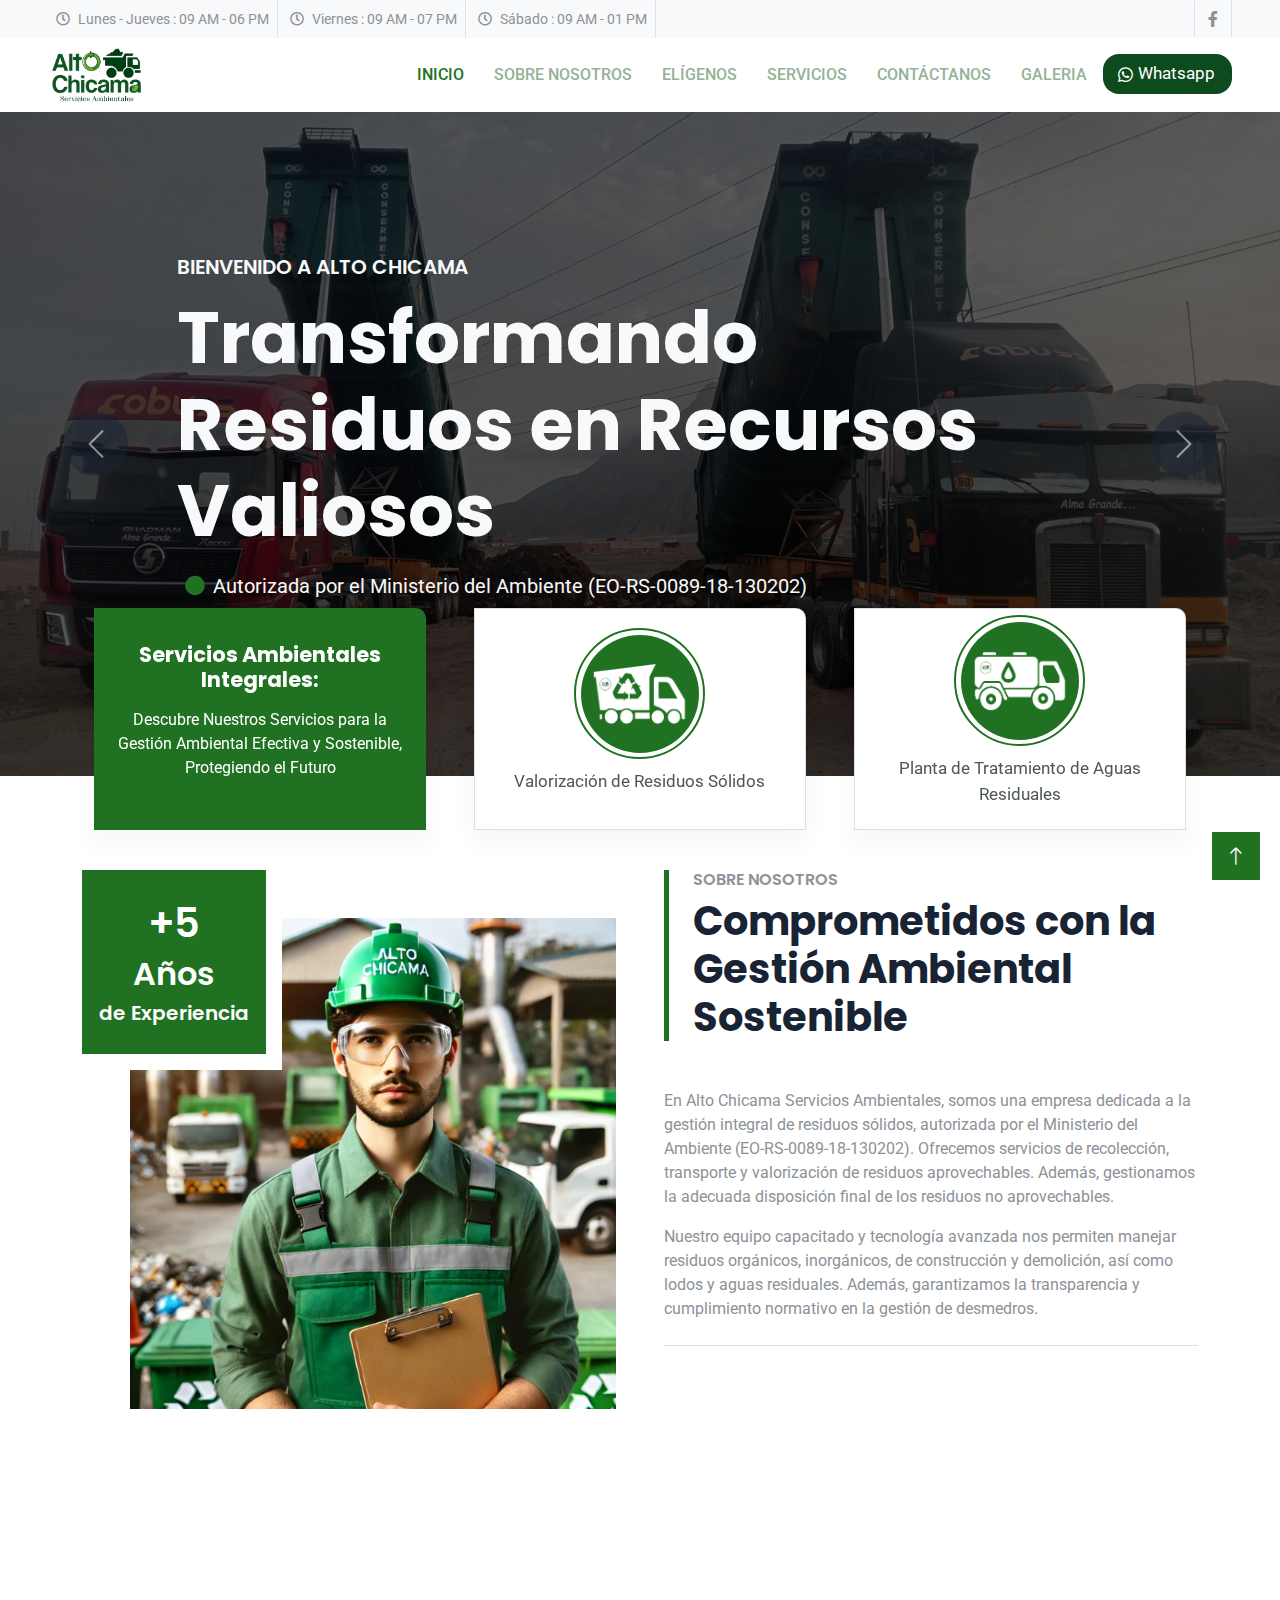
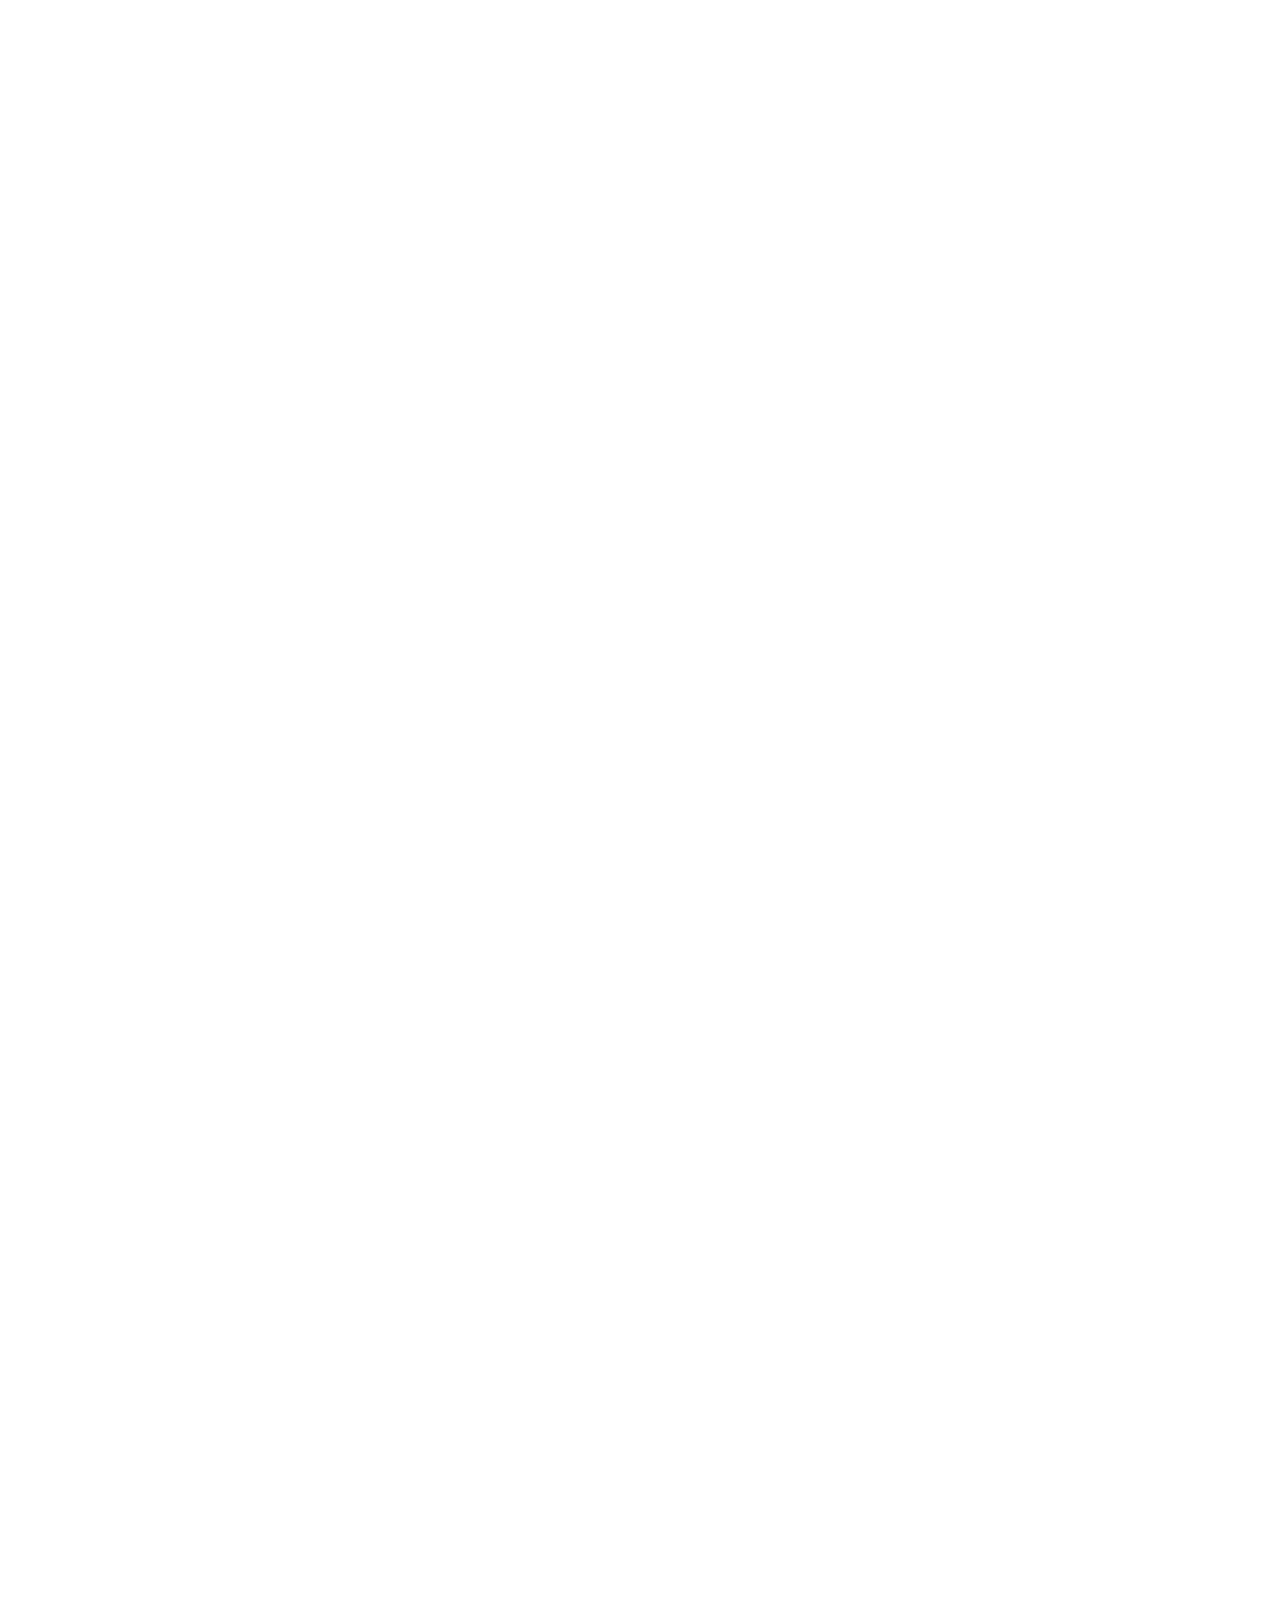
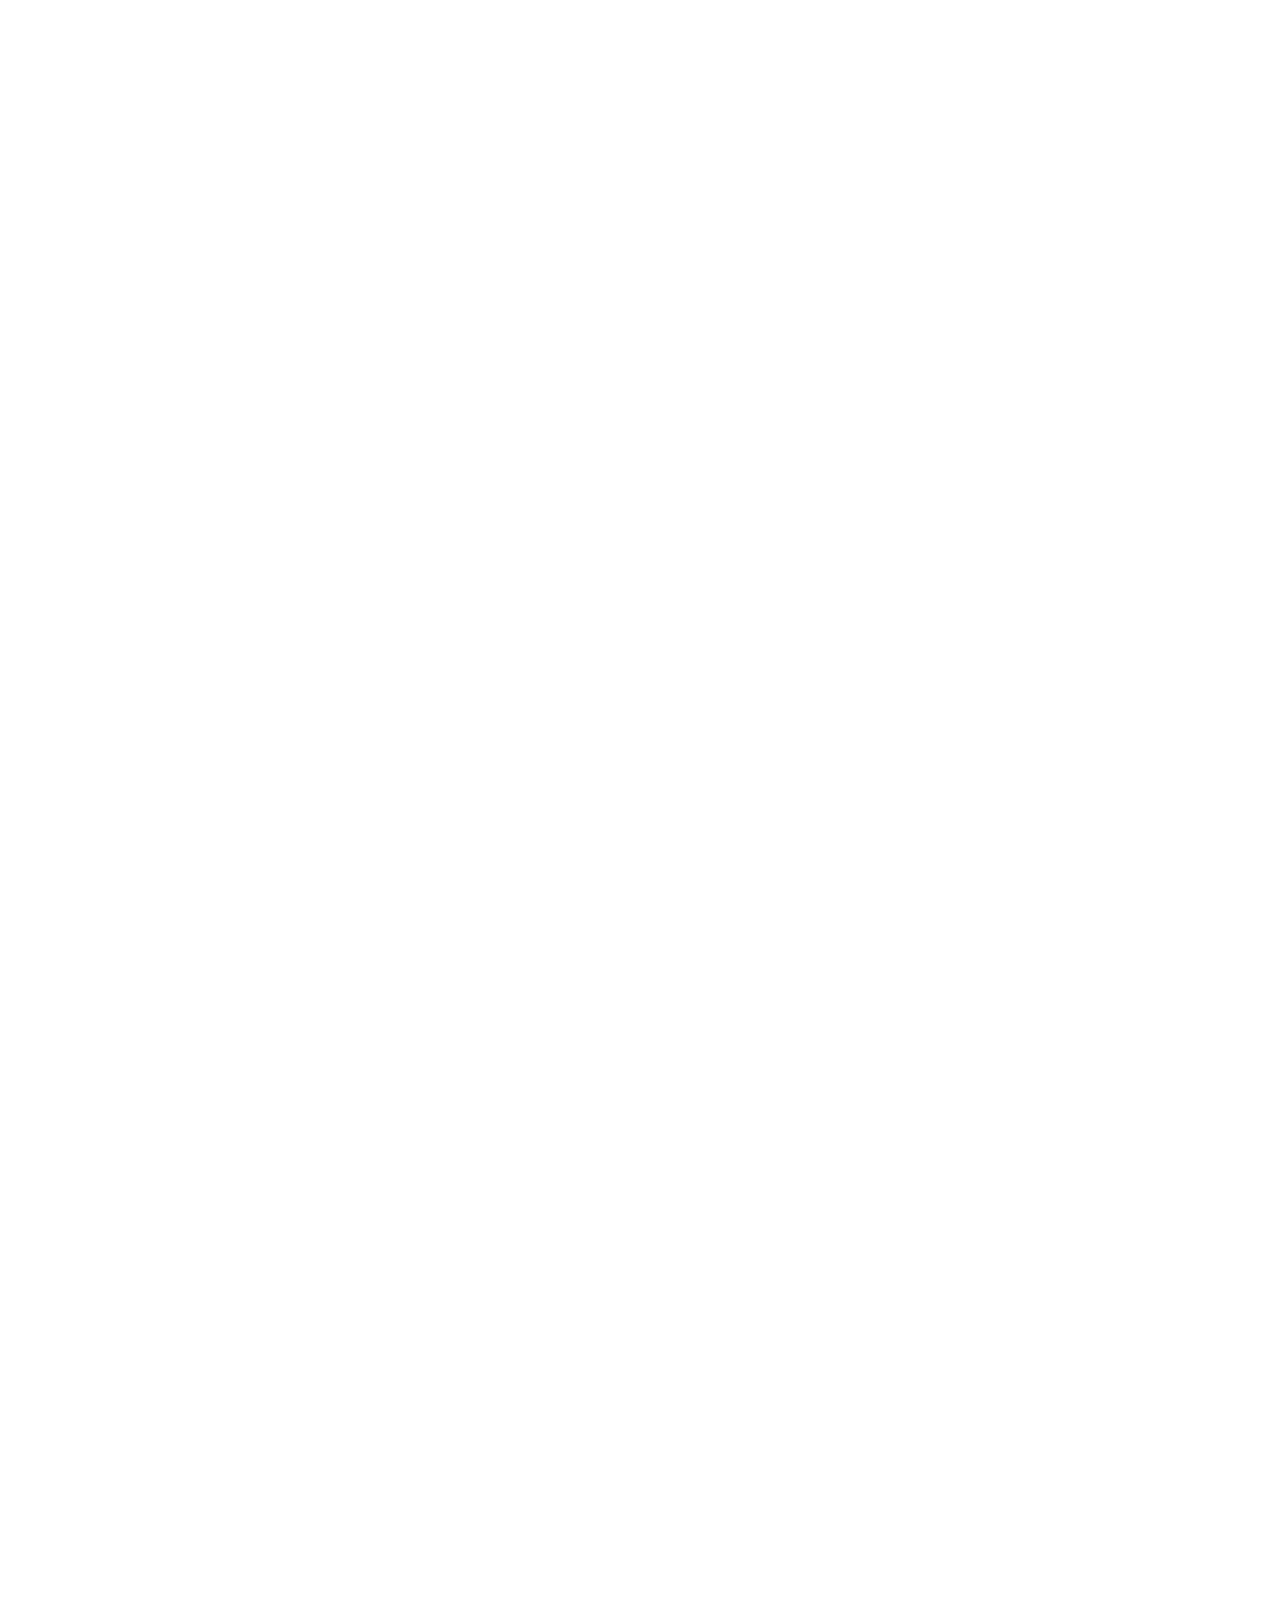
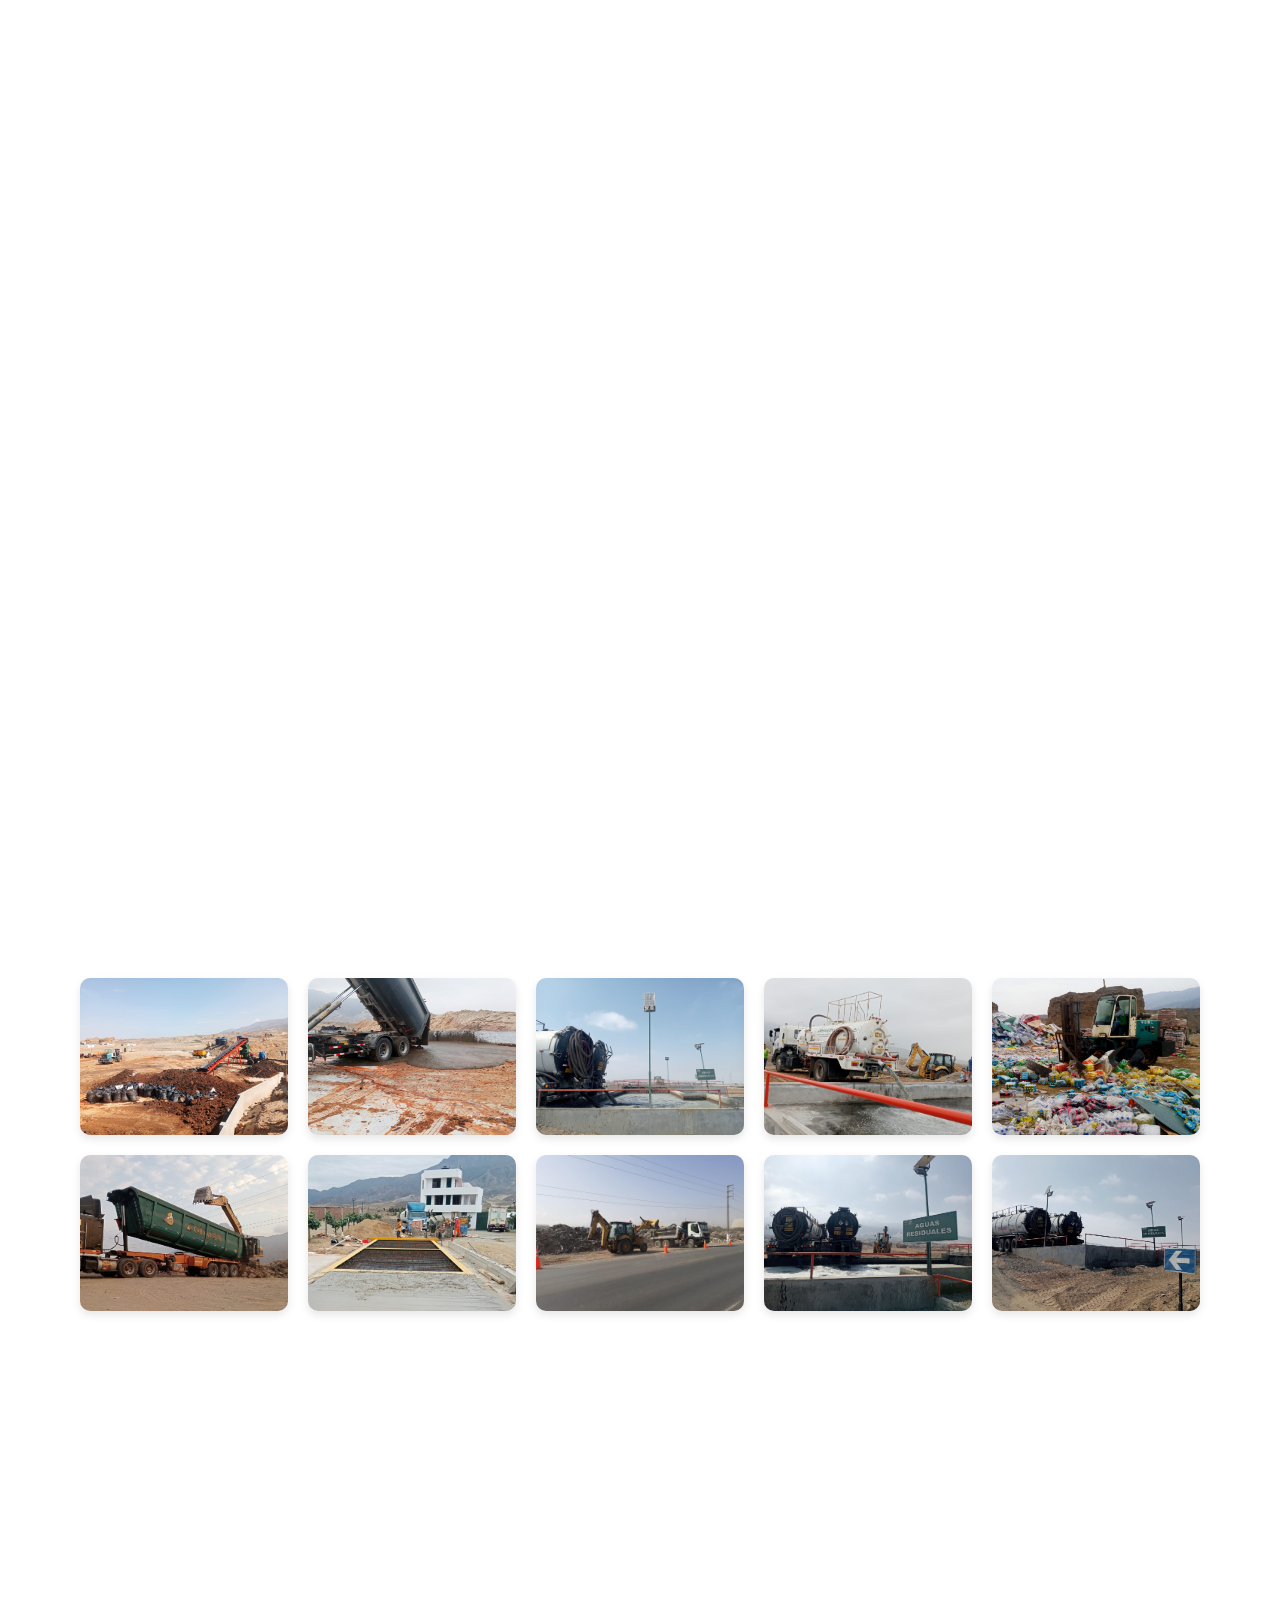
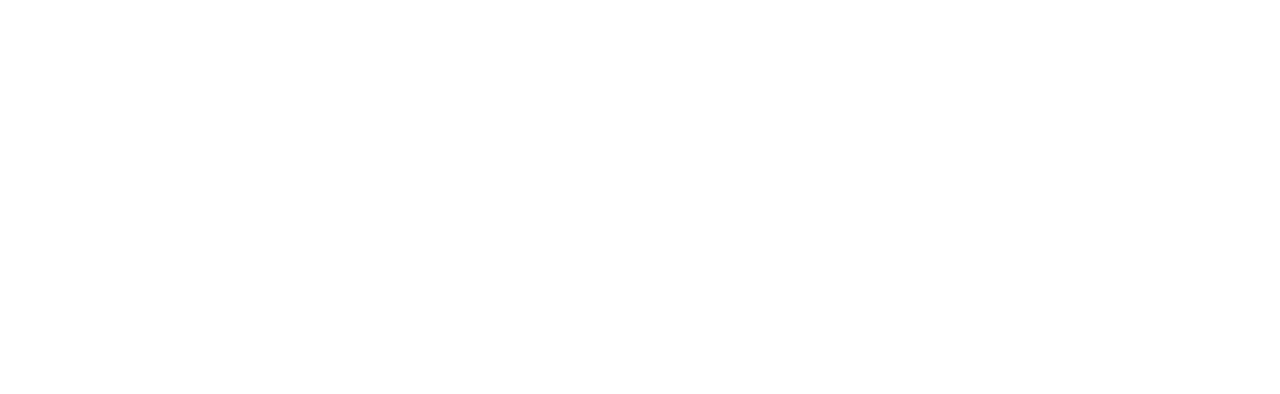
==== index.html @ a9ff7093 "separar1" ====
<!DOCTYPE html>
<html lang="en">
<head>
  <meta charset="utf-8" />
  <title>Alto Chicama</title>
  <meta content="width=device-width, initial-scale=1.0" name="viewport" />
  <meta content="" name="keywords" />
  <meta content="" name="description" />

  <!-- Favicon -->
  <link href="img/AltoChicama.png" rel="icon" />

  <!-- Google Web Fonts -->
  <link rel="preconnect" href="https://fonts.googleapis.com" />
  <link rel="preconnect" href="https://fonts.gstatic.com" crossorigin />
  <link
    href="https://fonts.googleapis.com/css2?family=Roboto:wght@400;500&family=Poppins:wght@600;700&display=swap"
    rel="stylesheet"
  />

  <!-- Icon Font Stylesheet -->
  <link
    href="https://cdnjs.cloudflare.com/ajax/libs/font-awesome/5.10.0/css/all.min.css"
    rel="stylesheet"
  />
  <link
    href="https://cdn.jsdelivr.net/npm/bootstrap-icons@1.4.1/font/bootstrap-icons.css"
    rel="stylesheet"
  />

  <!-- Vendor CSS Files -->
  <link href="lib/aos/aos.css" rel="stylesheet">
  <link href="lib/swiper/swiper-bundle.min.css" rel="stylesheet">
  <link href="lib/bootstrap/css/bootstrap.min.css" rel="stylesheet">
  <link href="lib/bootstrap-icons/bootstrap-icons.css" rel="stylesheet">
  <link href="lib/glightbox/css/glightbox.min.css" rel="stylesheet">


  <!-- Libraries Stylesheet -->
  <link href="lib/animate/animate.min.css" rel="stylesheet" />
  <link href="lib/owlcarousel/assets/owl.carousel.min.css" rel="stylesheet" />

  <!-- Customized Bootstrap Stylesheet -->
  <link href="css/bootstrap.min.css" rel="stylesheet" />

  <!-- Template Stylesheet -->
  <link href="css/style.css" rel="stylesheet" />

  <!-- Custom Stylesheet -->
  <style>
    @media (max-width: 768px) {
      #contactanos {
        display: none;
      }
      #hola-mundo {
        display: block;
      }
    }
    #hola-mundo {
      display: none;
    }
  </style>
</head>

<body>
  <!-- Spinner Start -->
  <div
    id="spinner"
    class="show bg-white position-fixed translate-middle w-100 vh-100 top-50 start-50 d-flex align-items-center justify-content-center"
  >
    <div class="spinner-grow text-primary" role="status"></div>
  </div>
  <!-- Spinner End -->

  <!-- Topbar Start -->
  <div class="container-fluid bg-light p-0">
    <div class="row gx-0 d-none d-lg-flex">
      <div class="col-lg-8 px-5 text-start">
        <div class="h-100 d-inline-flex align-items-center border-end px-2">
          <small class="far fa-clock me-2"></small>
          <small>Lunes - Jueves : 09 AM - 06 PM</small>
        </div>
        <div class="h-100 d-inline-flex align-items-center border-end px-2">
          <small class="far fa-clock me-2"></small>
          <small>Viernes : 09 AM - 07 PM</small>
        </div>
        <div class="h-100 d-inline-flex align-items-center border-end px-2">
          <small class="far fa-clock me-2"></small>
          <small>Sábado : 09 AM - 01 PM</small>
        </div>
      </div>
      <div class="col-lg-4 px-5 text-end">
        <div class="h-100 d-inline-flex align-items-center">
          <a class="btn btn-square border-end border-start" href="https://www.facebook.com/AltoChicamaSAmbientales" target="_blank"><i class="fab fa-facebook-f"></i
          ></a>
        </div>
      </div>
    </div>
  </div>
  <script>
    // Function to update the active link
    function updateActiveLink() {
      const sections = document.querySelectorAll('section');
      const navLinks = document.querySelectorAll('.navbar .nav-link');
  
      let currentSection = '';
  
      sections.forEach((section) => {
        const sectionTop = section.offsetTop - 60; // Adjust offset for fixed navbar
        if (window.scrollY >= sectionTop) {
          currentSection = section.getAttribute('id');
        }
      });
  
      navLinks.forEach((link) => {
        link.classList.remove('active');
        if (link.getAttribute('href') === `#${currentSection}`) {
          link.classList.add('active');
        }
      });
    }
  
    // Event listener for scroll
    window.addEventListener('scroll', updateActiveLink);
  
    // Initial call to set active link on page load
    updateActiveLink();
  </script>
  
  <!-- Topbar End -->

  <!-- Navbar Start -->
  <nav
    class="navbar navbar-expand-lg bg-white navbar-light sticky-top px-4 px-lg-5 py-lg-0"
  >
    <a href="index.html" class="navbar-brand d-flex align-items-center">
      <h1 class="m-0">
        <img src="./img/AltoChicama.png" alt="">
      </h1>
    </a>
    <button
      type="button"
      class="navbar-toggler"
      data-bs-toggle="collapse"
      data-bs-target="#navbarCollapse"
    >
      <span class="navbar-toggler-icon"></span>
    </button>
    <div class="collapse navbar-collapse" id="navbarCollapse">
      <div class="navbar-nav ms-auto py-3 py-lg-0">
        <a href="#" class="nav-item nav-link active">Inicio</a>
        <a href="#sobre-nosotros" class="nav-item nav-link">Sobre Nosotros</a>
        <a href="#eligenos" class="nav-item nav-link">Elígenos</a>
        <a href="#servicios" class="nav-item nav-link">Servicios</a>
        <a href="#contactanos" class="nav-item nav-link">Contáctanos</a>
        <a href="#galeria" class="nav-item nav-link">Galeria</a>
        
        <!-- Botón para computadoras -->
<button style="margin-left: 1rem;" class="custom-button desktop-only" onclick="window.open('https://wa.link/pmqaqg', '_blank');">
  <div class="svg-wrapper-1">
    <div class="svg-wrapper">
      <i class="fab fa-whatsapp"></i>
    </div>
  </div>
  <span>Whatsapp</span>
</button>

<!-- Enlace para dispositivos móviles -->
<a href="https://wa.link/pmqaqg" target="_blank" class="nav-item nav-link mobile-only">Whatsapp</a>
      </div>
    </div>
  </nav>
  <!-- Navbar End -->

  <!-- Carousel Start -->
<div class="container-fluid p-0 mb-5 wow fadeIn" data-wow-delay="0.1s">
  <div id="header-carousel" class="carousel slide" data-bs-ride="carousel">
    <div class="carousel-inner">
      <div class="carousel-item active">
        <img class="w-100" src="img/camimones.jpg" alt="Image" />
        <div class="carousel-caption">
          <div class="container">
            <div class="row justify-content-center">
              <div class="col-12 col-lg-10">
                <h5 class="text-light text-uppercase mb-3 animated slideInDown">
                  Bienvenido a Alto Chicama
                </h5>
                <h1 class="display-2 text-light mb-3 animated slideInDown">
                  Transformando Residuos en Recursos Valiosos
                </h1>
                <ol class="breadcrumb mb-4 pb-2">
                  <li class="breadcrumb-item fs-5 text-light"></li>
                  <li class="breadcrumb-item fs-5 text-light">
                    Autorizada por el Ministerio del Ambiente (EO-RS-0089-18-130202)
                  </li>
                </ol>
              </div>
            </div>
          </div>
        </div>
      </div>
      <div class="carousel-item">
        <img class="w-100" src="img/Gallery/galeria10.png" alt="Image" />
        <div class="carousel-caption">
          <div class="container">
            <div class="row justify-content-center">
              <div class="col-12 col-lg-10">
                <h5 class="text-light text-uppercase mb-3 animated slideInDown">
                  Bienvenido a Alto Chicama
                </h5>
                <h1 class="display-2 text-light mb-3 animated slideInDown">
                  Juntos por un Futuro Sostenible
                </h1>
                <ol class="breadcrumb mb-4 pb-2">
                  <li class="breadcrumb-item fs-5 text-light"></li>
                  <li class="breadcrumb-item fs-5 text-light">
                    Innovando en Procesos de Gestión de Residuos con Eficiencia y Seguridad
                  </li>
                </ol>
              </div>
            </div>
          </div>
        </div>
      </div>
    </div>
    <button class="carousel-control-prev" type="button" data-bs-target="#header-carousel" data-bs-slide="prev">
      <span class="carousel-control-prev-icon" aria-hidden="true"></span>
      <span class="visually-hidden">Previous</span>
    </button>
    <button class="carousel-control-next" type="button" data-bs-target="#header-carousel" data-bs-slide="next">
      <span class="carousel-control-next-icon" aria-hidden="true"></span>
      <span class="visually-hidden">Next</span>
    </button>
  </div>
</div>

  <!-- Carousel End -->

  <!-- Services Start -->
<!-- Services Start -->
<section class="ftco-services ftco-no-pb">
  <div class="container">
    <div class="row no-gutters justify-content-center">
      <!-- tarjeta de cartera -->
      <div class="col-md-2 col-lg-4 d-flex services align-self-stretch p-4 ftco-animate">
        <div id="environmental-services" class="card1" style="display: flex; flex-direction: column; align-items: center; justify-content: center; text-align: center;">
          <h1 class="display-6 mb-0" style="color: #fff; font-size: 21px;">
            Servicios Ambientales Integrales:
          </h1>
          <p style="color: #fff;margin-top: 16px;">Descubre Nuestros Servicios para la Gestión Ambiental Efectiva y Sostenible, Protegiendo el Futuro</p>
        </div>
        
      </div>
      <!-- Primer tarjeta de cartera -->
      <div class="col-md-5 col-lg-4 d-flex services align-self-stretch p-4 ftco-animate">
        <div class="card wallet">
          <div class="overlay"></div>
          <div class="circle">
            <img  src="img/tierra.png" style="z-index: 1; width: 76% !important; height: 50%;"/>
          </div>
          <p>Valorización de Residuos Sólidos</p>
        </div>
      </div>
      <!-- Segunda tarjeta de cartera -->
      <div class="col-md-5 col-lg-4 d-flex services align-self-stretch p-4 ftco-animate">
        <div class="card wallet">
          <div class="overlay"></div>
          <div class="circle">
            <img src="img/agua.png" style="z-index: 1; width: 76% !important; height: 50%;"/>
          </div>
          <p>Planta de Tratamiento de Aguas Residuales</p>
        </div>
      </div>
    </div>
  </div>
</section>








  <!-- About Start -->
  <section id="sobre-nosotros" class="container-xxl py-3">
    <div class="container">
      <div class="row g-5">
        <div class="col-lg-6 wow fadeInUp" data-wow-delay="0.1s">
          <div
            class="position-relative overflow-hidden ps-5 pt-5 h-100"
            style="min-height: 400px"
          >
            <img
              class="position-absolute w-100 h-100"
              src="img/bienvenida.png"
              alt=""
              style="object-fit: cover"
            />
            <div
              class="position-absolute top-0 start-0 bg-white pe-3 pb-3"
              style="width: 200px; height: 200px"
            >
              <div
                class="d-flex flex-column justify-content-center text-center bg-primary h-100 p-3"
              >
                <h1 class="text-white">+5</h1>
                <h2 class="text-white">Años</h2>
                <h5 class="text-white mb-0">de Experiencia</h5>
              </div>
            </div>
          </div>
        </div>
        <div class="col-lg-6 wow fadeInUp" data-wow-delay="0.5s">
          <div class="h-100">
            <div class="border-start border-5 border-primary ps-4 mb-5">
              <h6 class="text-body text-uppercase mb-2">Sobre nosotros</h6>
              <h1 class="display-6 mb-0">
                Comprometidos con la Gestión Ambiental Sostenible
              </h1>
            </div>
            <p>
              En Alto Chicama Servicios Ambientales, somos una empresa dedicada a 
              la gestión integral de residuos sólidos, autorizada por el Ministerio del Ambiente 
              (EO-RS-0089-18-130202). Ofrecemos servicios de recolección, transporte y valorización de residuos aprovechables. Además, gestionamos la adecuada disposición final de los residuos no aprovechables.
            </p>
            <p class="mb-4">
              Nuestro equipo capacitado y tecnología avanzada nos permiten manejar residuos orgánicos, inorgánicos, 
              de construcción y demolición, así como lodos y aguas residuales. Además, garantizamos la transparencia 
              y cumplimiento normativo en la gestión de desmedros.
            </p>
            <div class="border-top mt-4 pt-4">
              <div class="row g-4">
                <div class="col-sm-4 d-flex wow fadeIn" data-wow-delay="0.1s">
                  <i
                    class="fa fa-check fa-2x text-primary flex-shrink-0 me-3"
                  ></i>
                  <h6 class="mb-0">Gestión Sostenible</h6>
                </div>
                <div class="col-sm-4 d-flex wow fadeIn" data-wow-delay="0.3s">
                  <i
                    class="fa fa-check fa-2x text-primary flex-shrink-0 me-3"
                  ></i>
                  <h6 class="mb-0">Innovación Continua</h6>
                </div>
                <div class="col-sm-4 d-flex wow fadeIn" data-wow-delay="0.5s">
                  <i
                    class="fa fa-check fa-2x text-primary flex-shrink-0 me-3"
                  ></i>
                  <h6 class="mb-0">Cumplimiento Normativo</h6>
                </div>
              </div>
            </div>
          </div>
        </div>
      </div>
    </div>
  </section>
  <!-- About End -->

  <!-- Facts Start -->
  <div class="container-fluid my-5 p-0">
    <div class="row g-0">
      <div class="col-xl-3 col-sm-6 wow fadeIn" data-wow-delay="0.1s">
        <div class="position-relative">
          <img class="img-fluid w-100" src="img/Recoleccion.png" alt="" />
          <div class="facts-overlay">
            <h1 class="display-1">01</h1>
            <h4 class="text-white mb-3">Recolección de Residuos
            </h4>
            <p class="text-white">
              Ofrecemos un servicio eficiente de recolección de residuos sólidos, garantizando la seguridad y puntualidad en cada recogida.
            </p>
            
          </div>
        </div>
      </div>
      <div class="col-xl-3 col-sm-6 wow fadeIn" data-wow-delay="0.3s">
        <div class="position-relative">
          <img class="img-fluid w-100" src="img/transporte.png" alt="" />
          <div class="facts-overlay">
            <h1 class="display-1">02</h1>
            <h4 class="text-white mb-3">Transporte <br>Seguro</h4>
            <p class="text-white">
              Realizamos el transporte de residuos desde el punto de recolección hasta las instalaciones de valorización, cumpliendo con normas de seguridad.
            </p>
          
          </div>
        </div>
      </div>
      <div class="col-xl-3 col-sm-6 wow fadeIn" data-wow-delay="0.5s">
        <div class="position-relative">
          <img class="img-fluid w-100" src="img/negociando.png" alt="" />
          <div class="facts-overlay">
            <h1 class="display-1">03</h1>
            <h4 class="text-white mb-3">Valorización de Residuos</h4>
            <p class="text-white">
              Transformamos los residuos en recursos útiles mediante procesos de reciclaje y reutilización, promoviendo la sostenibilidad.
            </p>
            
          </div>
        </div>
      </div>
      <div class="col-xl-3 col-sm-6 wow fadeIn" data-wow-delay="0.7s">
        <div class="position-relative">
          <img class="img-fluid w-100" src="img/ultima.png" alt="" />
          <div class="facts-overlay">
            <h1 class="display-1">04</h1>
            <h4 class="text-white mb-3">Disposición Final Responsable</h4>
            <p class="text-white">
              Gestionamos la disposición final de residuos no valorizables de manera segura y conforme a las regulaciones ambientales.
            </p>
            
          </div>
        </div>
      </div>
    </div>
  </div>
  <!-- Facts End -->

  <!-- Features Start -->
  <section id="eligenos" class="container-xxl py-5">
    <div class="container">
      <div class="row g-5">
        <div class="col-lg-6 wow fadeInUp" data-wow-delay="0.1s">
          <div class="border-start border-5 border-primary ps-4 mb-5">
            <h6 class="text-body text-uppercase mb-2">¡POR QUÉ ELEGIRNOS!
            </h6>
            <h1 class="display-6 mb-0">
              Nuestra Especialización y Características de la Empresa
            </h1>
          </div>
          <p class="mb-5">
            Brindamos soluciones integrales y sostenibles en la gestión de residuos sólidos, asegurando eficiencia y responsabilidad en cada paso del proceso.
          </p>
          <div class="row gy-5 gx-4">
            <div class="col-sm-6 wow fadeIn" data-wow-delay="0.1s">
              <div class="d-flex align-items-center mb-3">
                <i
                  class="fa fa-check fa-2x text-primary flex-shrink-0 me-3"
                ></i>
                <h6 class="mb-0">Gran cantidad de servicios proporcionados
                </h6>
              </div>
              <span
                >Ofrecemos una amplia gama de servicios en la gestión integral de residuos sólidos, desde la recolección hasta la disposición final.
                </span
              >
            </div>
            <div class="col-sm-6 wow fadeIn" data-wow-delay="0.2s">
              <div class="d-flex align-items-center mb-3">
                <i
                  class="fa fa-check fa-2x text-primary flex-shrink-0 me-3"
                ></i>
                <h6 class="mb-0">+5 años de experiencia profesional</h6>
              </div>
              <span
                >Contamos con más de 5 años de experiencia en la industria ambiental, garantizando soluciones efectivas y sostenibles.
                </span
              >
            </div>
            <div class="col-sm-6 wow fadeIn" data-wow-delay="0.3s">
              <div class="d-flex align-items-center mb-3">
                <i
                  class="fa fa-check fa-2x text-primary flex-shrink-0 me-3"
                ></i>
                <h6 class="mb-0">Gran cantidad de clientes satisfechos
                </h6>
              </div>
              <span
                >Tenemos una gran cantidad de clientes satisfechos que confían en nosotros para la gestión de sus residuos.
                </span
              >
            </div>
            <div class="col-sm-6 wow fadeIn" data-wow-delay="0.4s">
              <div class="d-flex align-items-center mb-3">
                <i
                  class="fa fa-check fa-2x text-primary flex-shrink-0 me-3"
                ></i>
                <h6 class="mb-0">Compromiso con la Sostenibilidad
                </h6>
              </div>
              <span
                >Implementamos prácticas ambientales responsables para minimizar el impacto ecológico y promover la economía circular.
                </span
              >
            </div>
          </div>
        </div>
        <div class="col-lg-6 wow fadeInUp" data-wow-delay="0.5s">
          <div
            class="position-relative overflow-hidden ps-5 pt-5 h-100"
            style="min-height: 400px"
          >
            <img
              class="position-absolute w-100 h-100"
              src="img/AltoChicama2.webp"
              alt=""
              style="object-fit: cover"
            />
            <div
              class="position-absolute top-0 start-0 bg-white pe-3 pb-3"
              style="width: 200px; height: 200px"
            >
              <div
                class="d-flex flex-column justify-content-center text-center bg-primary h-100 p-3"
              >
                <h1 class="text-white">+5</h1>
                <h2 class="text-white">Años</h2>
                <h5 class="text-white mb-0">de Experiencia</h5>
              </div>
            </div>
          </div>
        </div>
      </div>
    </div>
  </section>
  <!-- Features End -->

<!-- Service Start -->
<section id="servicios" class="container-xxl py-5">
  <div class="container">
    <div class="row g-5 align-items-end mb-5">
      <div class="col-lg-6 wow fadeInUp" data-wow-delay="0.1s">
        <div class="border-start border-5 border-primary ps-4">
          <h6 class="text-body text-uppercase mb-2">Nuestros Servicios</h6>
          <h3 class="display-8 mb-0">Planta de Valorización de Residuos Sólidos:</h3>
        </div>
      </div>
    </div>
    <div class="row g-4 justify-content-center">
      <div class="col-lg-4 col-md-6 wow fadeInUp" data-wow-delay="0.1s">
        <div class="service-item bg-light overflow-hidden h-100">
          <img class="img-fluid" src="img/Servicios/Servicio1.jpg" alt="" />
          <div class="service-text position-relative text-center h-100 p-4">
            <h5 class="mb-3">RESIDUOS<br>DE CONSTRUCCIÓN</h5>
            <p>
              Gestión integral de residuos sólidos de construcción y demolición, junto a los valores agregados de: Valorización, Transporte y Recolección profesional. Implementamos medidas sostenibles.
            </p>
          </div>
        </div>
      </div>
      <div class="col-lg-4 col-md-6 wow fadeInUp" data-wow-delay="0.3s">
        <div class="service-item bg-light overflow-hidden h-100">
          <img class="img-fluid" src="img/Servicios/Servicio2.jpg" alt="" />
          <div class="service-text position-relative text-center h-100 p-4">
            <h5 class="mb-3">SERVICIO<br>DE DESMEDRO</h5>
            <p>
              En este trabajo se abordan nociones fundamentales respecto de las mermas y desmedros y su tratamiento en presencia de Notario para garantizar completa transparencia.
            </p>
          </div>
        </div>
      </div>
      <div class="col-lg-4 col-md-6 wow fadeInUp" data-wow-delay="0.5s">
        <div class="service-item bg-light overflow-hidden h-100">
          <img class="img-fluid" src="img/Servicios/Servicio3.jpg" alt="" />
          <div class="service-text position-relative text-center h-100 p-4">
            <h5 class="mb-3">RESIDUOS ORGÁNICOS E INORGÁNICOS</h5>
            <p>
              Implementamos procesos para la correcta separación y tratamiento de cada tipo de residuo, asegurando un manejo adecuado y sostenible de los mismos, de manera profesional.
            </p>
          </div>
        </div>
      </div>
      <div class="col-lg-4 col-md-6 wow fadeInUp" data-wow-delay="0.1s">
        <div class="service-item bg-light overflow-hidden h-100">
          <img class="img-fluid" src="img/Servicios/Servicio7.jpg" alt="" />
          <div class="service-text position-relative text-center h-100 p-4">
            <h5 class="mb-3">Valoración de Residuos en Construcción y Demolición</h5>
            <p>
              Contamos con la 1° Infraestructura de Valorización de Residuos Sólidos Orgánicos, Inorgánicos No Peligrosos y Residuos Reaprovechables provenientes de la Construcción y Demolición autorizada por el Ministerio del Ambiente.            </p>
          </div>
        </div>
      </div>
      
      <div class="col-lg-4 col-md-6 wow fadeInUp" data-wow-delay="0.5s">
        <div class="service-item bg-light overflow-hidden h-100">
          <img class="img-fluid" src="img/Servicios/Servicio6.jpg" alt="" />
          <div class="service-text position-relative text-center h-100 p-4">
            <h5 class="mb-3">PLANTA DE VALORIZACIÓN DE RESIDUOS SÓLIDOS</h5>
            <p>
              Tenemos una planta de valorización de residuos sólidos autorizada por el MINAM, donde transformamos residuos en recursos valiosos, promoviendo activamente la economía circular.
            </p>
          </div>
        </div>
      </div>

      <div class="col-lg-4 col-md-6 wow fadeInUp" data-wow-delay="0.5s">
        <div class="service-item bg-light overflow-hidden h-100">
          <img class="img-fluid" src="img/Servicios/Servicio8.jpg" alt="" />
          <div class="service-text position-relative text-center h-100 p-4">
            <h5 class="mb-3">Gestión Integral de Aguas <br> Residuales y Lodos PTAR</h5>
            <p>
              Servicios especializados en la gestión integral de aguas residuales y lodos PTAR. Ofrecemos succión, evacuación y transporte, tratamiento anaeróbico y valorización, asegurando soluciones sostenibles y eficientes.
            </p>
          </div>
        </div>
      </div>
    </div>
  </div>
</section>
<!-- Service End -->

<!-- Service Start -->
<section id="servicios" class="container-xxl py-5">
  <div class="container">
    <div class="row g-5 align-items-end mb-5">
      <div class="col-lg-6 wow fadeInUp" data-wow-delay="0.1s">
        <div class="border-start border-5 border-primary ps-4">
          <h6 class="text-body text-uppercase mb-2">Nuestros Servicios</h6>
          <h3 class="display-8 mb-0">Planta de Tratamiento de Aguas Residuales:</h3>
        </div>
      </div>
    </div>
    <div class="row g-4 justify-content-center">
      <div class="col-lg-4 col-md-6 wow fadeInUp" data-wow-delay="0.1s">
        <div class="service-item bg-light overflow-hidden h-100">
          <img class="img-fluid" src="img/Servicios/Servicio4.jpg" alt="" />
          <div class="service-text position-relative text-center h-100 p-4">
            <h5 class="mb-3">TRATAMIENTO DE AGUAS RESIDUALES</h5>
            <p>
              Tratamiento de aguas residuales autorizados por la Geresa La Libertad. Utilizamos tecnologías avanzadas para asegurar el cumplimiento estricto de las normativas vigentes.
            </p>
          </div>
        </div>
      </div>
      <div class="col-lg-4 col-md-6 wow fadeInUp" data-wow-delay="0.5s">
        <div class="service-item bg-light overflow-hidden h-100">
          <img class="img-fluid" src="img/Servicios/Servicio9.jpg" alt="" />
          <div class="service-text position-relative text-center h-100 p-4">
            <h5 class="mb-3">Tratamiento de Aguas Residuales Domésticas</h5>
            <p>
              Ofrecemos servicios especializados en el tratamiento primario y secundario de aguas residuales domésticas no peligrosas. Utilizamos tecnologías avanzadas para garantizar el manejo eficiente y seguro de los residuos líquidos.
            </p>
          </div>
        </div>
      </div>
    </div>
  </div>
</section>
<!-- Service End -->

  <!-- Service End -->

  <!-- Appointment Start -->
  <section id="contactanos" class="container-fluid appointment mt-5 py-5 wow fadeIn" data-wow-delay="0.1s">
    <div class="container py-5">
      <div class="row g-5">
        <div class="col-lg-5 col-md-6 wow fadeIn" data-wow-delay="0.3s">
          <div class="border-start border-5 border-primay ps-4 mb-5">
            <h6 class="text-white text-uppercase mb-2">Contáctanos</h6>
            <h1 class="display-6 text-white mb-0">
              Una empresa involucrada en el cuidado del medio ambiente.
            </h1>
          </div>
          <p class="text-white mb-0">
            Para cualquier consulta o solicitud de servicio, por favor complete el formulario a continuación y nos
            pondremos en contacto con usted lo antes posible.
          </p>
        </div>
        <div class="col-lg-7 col-md-6 wow fadeIn" data-wow-delay="0.5s">
          <form method="POST">
            <div class="row g-3">
              <div class="col-sm-6">
                <div class="form-floating">
                  <input type="text" class="form-control bg-dark border-0" id="gname" name="Nombre"
                    placeholder="Gurdian Name" autocomplete="off" required />
                  <label for="gname">Nombre</label>
                </div>
              </div>
              <div class="col-sm-6">
                <div class="form-floating">
                  <input type="surname" class="form-control bg-dark border-0" id="surname" name="surname"
                    placeholder="Gurdian Surname" autocomplete="off" required />
                  <label for="gmail">Apellido</label>
                </div>
              </div>
              <div class="col-sm-6">
                <div class="form-floating">
                  <input type="number" class="form-control bg-dark border-0" id="cname" name="Teléfono"
                    placeholder="Child Name" maxlength="9" autocomplete="off" oninput="validateNumberInput(this)" />
                  <label for="cname">Teléfono</label>
                </div>
              </div>
              <div class="col-sm-6">
                <div class="form-floating">
                  <input type="text" class="form-control bg-dark border-0" id="asunto" name="Servicio" autocomplete="off"
                    placeholder="Child Age" />
                  <label for="cage">Asunto</label>
                </div>
              </div>
              <div class="col-12">
                <div class="form-floating">
                  <textarea class="form-control bg-dark border-0" placeholder="Leave a message here" id="message"
                    name="Mensaje" style="height: 100px" autocomplete="off"></textarea>
                  <label for="message">Mensaje</label>
                </div>
              </div>
              <div class="col-12">
                <button class="btn btn-primary w-100 py-3" type="button" onclick="enviarCorreo()">
                  Enviar
                </button>
              </div>
            </div>
            <!-- Campo oculto para evitar SPAM -->
            <input type="hidden" name="_captcha" value="false">
          </form>
        </div>
      </div>
    </div>
  
  </section>


  <section id="galeria" class="galeria">
    <div class="container-xxl py-5">
      <div class="container">
        <div class="row g-5 align-items-end">
          <div class="col-lg-6 wow fadeInUp" data-wow-delay="0.1s">
            <div class="border-start border-5 border-primary ps-4">
              <h3 class="display-8 mb-0">Galería</h3>
            </div>
          </div>
        </div>
      </div>
    </div>
    <div class="gallery-container">
      <div class="gallery-item">
        <img src="./img/Gallery/galeria1.png" alt="Imagen 1" onclick="openModal(this)">
      </div>
      <div class="gallery-item">
        <img src="./img/Gallery/galeria2.png" alt="Imagen 2" onclick="openModal(this)">
      </div>
      <div class="gallery-item">
        <img src="./img/Gallery/galeria3.jpg" alt="Imagen 3" onclick="openModal(this)">
      </div>
      <div class="gallery-item">
        <img src="./img/Gallery/galeria4.png" alt="Imagen 4" onclick="openModal(this)">
      </div>
      <div class="gallery-item">
        <img src="./img/Gallery/galeria5.png" alt="Imagen 5" onclick="openModal(this)">
      </div>
      <div class="gallery-item">
        <img src="./img/Gallery/galeria6.png" alt="Imagen 6" onclick="openModal(this)">
      </div>
      <div class="gallery-item">
        <img src="./img/Gallery/galeria7.png" alt="Imagen 7" onclick="openModal(this)">
      </div>
      <div class="gallery-item">
        <img src="./img/Gallery/galeria8.jpg" alt="Imagen 8" onclick="openModal(this)">
      </div>
      <div class="gallery-item">
        <img src="./img/Gallery/galeria9.jpg" alt="Imagen 9" onclick="openModal(this)">
      </div>
      <div class="gallery-item">
        <img src="./img/Gallery/galeria10.png" alt="Imagen 6" onclick="openModal(this)">
      </div>
    </div>

  <!-- El Modal -->
    <div id="myModal" class="modal" onclick="closeModal(event)">
        <span class="close" onclick="closeModal(event)">&times;</span>
        <div class="modal-content" id="imgModalContent">
            <img id="img01" alt="Modal Image">
        </div>
    </div>
  </section>

  <!-- Gallery Section -->


  <!-- Testimonial Start -->
  <div class="container-xxl py-5">
    <div class="container">
      <div class="row g-5 align-items-end">
        <div class="col-lg-6 wow fadeInUp" data-wow-delay="0.1s">
          <div class="border-start border-5 border-primary ps-4">
            <h3 class="display-8 mb-4">Nuestros Clientes</h3>
          </div>
        </div>
      </div>
    </div>
  </div>
  <!-- Testimonial End -->

  <!-- Clients Section -->
  <section id="clients" class="clients section light-background">

    <div class="container" data-aos="zoom-in">

      <div class="swiper init-swiper">
        <script type="application/json" class="swiper-config">
          {
            "loop": true,
            "speed": 600,
            "autoplay": {
              "delay": 1000
            },
            "slidesPerView": "auto",
            "pagination": {
              "el": ".swiper-pagination",
              "type": "bullets",
              "clickable": true
            },
            "breakpoints": {
              "320": {
                "slidesPerView": 2,
                "spaceBetween": 40
              },
              "480": {
                "slidesPerView": 3,
                "spaceBetween": 60
              },
              "640": {
                "slidesPerView": 4,
                "spaceBetween": 80
              },
              "992": {
                "slidesPerView": 5,
                "spaceBetween": 120
              },
              "1200": {
                "slidesPerView": 6,
                "spaceBetween": 120
              }
            }
          }
        </script>
        <div class="swiper-wrapper align-items-center">
          <div class="swiper-slide"><img src="img/clients/ancro.jpg" class="img-fluid" alt=""></div>
          <div class="swiper-slide"><img src="img/clients/gesvias.jpg" class="img-fluid" alt=""></div>
          <div class="swiper-slide"><img src="img/clients/megapack.jpg" class="img-fluid" alt=""></div>
          <div class="swiper-slide"><img src="img/clients/orko.jpg" class="img-fluid" alt=""></div>
          <div class="swiper-slide"><img src="img/clients/promas.jpg" class="img-fluid" alt=""></div>
          <div class="swiper-slide"><img src="img/clients/rosandina.jpg" class="img-fluid" alt=""></div>
          <div class="swiper-slide"><img src="img/clients/Transportes-Garrincha.jpg" class="img-fluid" alt=""></div>
          <div class="swiper-slide"><img src="img/clients/transresol.jpg" class="img-fluid" alt=""></div>
          <div class="swiper-slide"><img src="img/clients/transvida-logo1.jpg" class="img-fluid" alt=""></div>
          <div class="swiper-slide"><img src="img/clients/visal.jpg" class="img-fluid" alt=""></div>
          <div class="swiper-slide"><img src="img/clients/vitapro.jpg" class="img-fluid" alt=""></div>
        </div>
      </div>

    </div>

  </section><!-- /Clients Section -->

  <!-- Footer Start -->
  <div
    class="container-fluid bg-dark footer mt-5 pt-5 wow fadeIn"
    data-wow-delay="0.1s"
  >
    <div class="container py-5">
      <div class="row g-3"style="display: flex;justify-content: center;">
        <div class="col-lg-5 col-md-6">
          <div class="mb-4">
            <img src="./img/AltoChicama.png" alt="">
          </div>
          <p>
            Alto Chicama convierte residuos en recursos valiosos. Con innovación y sostenibilidad, protegemos el medio ambiente.
          </p>
          <div class="d-flex pt-2" style="justify-content: center;">
            <a
            href="https://www.facebook.com/AltoChicamaSAmbientales"
            class="text-white bg-primary border-0 btn btn-gradient btn-primary shadow-lg font-medium rounded-lg text-sm px-4 py-2 text-center mr-2 mb-2"
            role="button"
            >
            Facebook
            </a>
          </div>
        </div>
        <div class="col-lg-4 col-md-7">
          <h4 class="text-light mb-4">Dirección</h4>
          <p>
            <i class="fa fa-map-marker-alt me-3"></i>Panamericana Norte Km. 594 Sector Soledad, distrito de Chicama, provincia de Ascope, departamento de La Libertad.
          </p>
          <p><i class="fa fa-phone-alt me-3"></i>941 498 931 / 913 036 413</p>
          <p style="font-size: 0.8rem;"><i class="fa fa-envelope me-3"></i>comercial@serviciosambientalesaltochicama.com</p>
        </div>
        <div class="col-lg-3 col-md-6">
          <h4 class="text-light mb-4">Accesos Directos</h4>
          <a class="btn btn-link" href="#sobre-nosotros">Sobre Nosotros</a>
          <a class="btn btn-link" href="#contactanos">Contáctanos</a>
          <a class="btn btn-link" href="#servicios">Nuestros Servicios</a>
        </div>
        
      </div>
    </div>
    <div class="container-fluid copyright">
      <div class="container">
        <div class="row">
          <div class="col-md-8 text-center mb-3 mb-md-0" style="margin: 0 auto;">
            <a> Alto Chicama Servicios </a>&copy; Todos los derechos reservados. Diseñado por <a href="https://devscribelo.com" target="_blank">Devscribelo </a>
          </div>          
        </div>
      </div>
    </div>
  </div>
  <!-- Footer End -->

  <!-- Back to Top -->
  <a href="#" class="btn btn-lg btn-primary btn-lg-square back-to-top"><i class="bi bi-arrow-up"></i></a>

  <!-- WhatsApp Button -->
  <a href="https://wa.link/pmqaqg" target="_blank" class="btn btn-lg mobile-only btn-success btn-lg-square whatsapp-btn">
    <i class="fab fa-whatsapp"></i>
  </a>


  <!-- JavaScript Libraries -->
  <script src="https://code.jquery.com/jquery-3.4.1.min.js"></script>
  <script src="https://cdn.jsdelivr.net/npm/bootstrap@5.0.0/dist/js/bootstrap.bundle.min.js"></script>
  <script src="lib/swiper/swiper-bundle.min.js"></script>
  <script src="lib/aos/aos.js"></script>
  <script src="lib/swiper/swiper-bundle.min.js"></script>
  <script src="lib/bootstrap/js/bootstrap.bundle.min.js"></script>
  <script src="lib/wow/wow.min.js"></script>
  <script src="lib/easing/easing.min.js"></script>
  <script src="lib/waypoints/waypoints.min.js"></script>
  <script src="lib/owlcarousel/owl.carousel.min.js"></script>
  <script src="lib/glightbox/js/glightbox.min.js"></script>

  <!-- Template Javascript -->
  <script src="js/main.js"></script>
</body>
</html>
---- css/style.css ----
/********** Template CSS **********/
:root {
    --primary: #207222;
    --secondary: #95B296;
    --light: #F8F9FA;
    --dark: #182333;
}

.back-to-top {
    position: fixed;
    bottom: 20px;
    right: 20px;
    z-index: 1000;
  }
  
  /* Botón WhatsApp */
  .whatsapp-btn {
    position: fixed;
    bottom: 20px;
    left: 20px;
    z-index: 1000;
    background-color:var(--primary);
    border-radius:50px;
    text-align:center;
    font-size:30px;
    border: 2px solid black;
  border-radius: 50%;
  }

  
.btn-gradient {
    background: linear-gradient(to right, #3b82f6, #2563eb, #1d4ed8);
  }
  .btn-gradient:hover {
    background: linear-gradient(to right, #2563eb, #1d4ed8, #1e40af);
  }
  .shadow-lg {
    box-shadow: 0 10px 15px -3px rgba(59, 130, 246, 0.5), 0 4px 6px -2px rgba(59, 130, 246, 0.3);
  }



/*** Spinner ***/
#spinner {
    opacity: 0;
    visibility: hidden;
    transition: opacity .5s ease-out, visibility 0s linear .5s;
    z-index: 99999;
}

#spinner.show {
    transition: opacity .5s ease-out, visibility 0s linear 0s;
    visibility: visible;
    opacity: 1;
}


/*** Button ***/
.btn {
    font-weight: 500;
    transition: .5s;
}
.btn.btn-primary{
    background-color: var(--primary);
    border-color: var(--primary);
}
.btn.btn-primary,
.btn.btn-outline-primary:hover {
    color: #FFFFFF;
}

.btn-square {
    width: 38px;
    height: 38px;
}

.btn-sm-square {
    width: 32px;
    height: 32px;
}

.btn-lg-square {
    width: 48px;
    height: 48px;
}

.btn-square,
.btn-sm-square,
.btn-lg-square {
    padding: 0;
    display: flex;
    align-items: center;
    justify-content: center;
    font-weight: normal;
}

a.btn.btn-primary.py-3.px-5 {
    color: #fff;
    outline: none;
}
.mb-4 img{
    width: 5rem;
}
  
a.btn.btn-primary.py-3.px-5:focus {
    outline: none;
    box-shadow: none;}



    .custom-button {
        font-family: inherit;
        height: 2.5rem;
        font-size: 17px;
        background: #0D4B1F;
        color: white;
        padding: 0.5em 1em;
        margin-top: 1rem;
        padding-left: 0.9em;
        display: flex;
        align-items: center;
        border: none;
        border-radius: 16px;
        overflow: hidden;
        transition: all 0.2s;
        cursor: pointer;
      }
  
      .custom-button span {
        display: block;
        margin-left: 0.3em;
        transition: all 0.3s ease-in-out;
      }
  
      .custom-button i {
        display: block;
        transform-origin: center center;
        transition: transform 0.3s ease-in-out;
      }
  
      .custom-button:hover .svg-wrapper {
        animation: fly-1 0.6s ease-in-out infinite alternate;
      }
  
      .custom-button:hover i {
        transform: translateX(2.7rem) scale(1.1);
      }
  
      .custom-button:hover span {
        transform: translateX(7em);
      }
  
      .custom-button:active {
        transform: scale(0.95);
      }
  
      @keyframes fly-1 {
        from {
          transform: translateY(0.1em);
        }
        to {
          transform: translateY(-0.1em);
        }
      }

/*** Navbar ***/
.navbar.sticky-top {
    top: -100px;
    transition: .5s;
}

.navbar .navbar-nav .nav-link {
    margin-left: 30px;
    padding: 25px 0;
    color: var(--secondary);
    font-weight: 500;
    text-transform: uppercase;
    outline: none;
}

.navbar-brand img {
    width: 6rem;
}

.navbar .navbar-nav .nav-link:hover,
.navbar .navbar-nav .nav-link.active {
    color: var(--primary);
}

.navbar .dropdown-toggle::after {
    border: none;
    content: "\f107";
    font-family: "Font Awesome 5 Free";
    font-weight: 900;
    vertical-align: middle;
    margin-left: 8px;
}


@media (max-width: 991.98px) {
    .navbar .navbar-nav .nav-link  {
        margin-left: 0;
        padding: 10px 0;
    }

    .navbar .navbar-nav {
        margin-top: 25px;
        border-top: 1px solid #EEEEEE;
    }
}

@media (min-width: 992px) {
    .navbar .nav-item .dropdown-menu {
        display: block;
        border: none;
        margin-top: 0;
        top: 150%;
        right: 0;
        opacity: 0;
        visibility: hidden;
        transition: .5s;
    }

    .navbar .nav-item:hover .dropdown-menu {
        top: 100%;
        visibility: visible;
        transition: .5s;
        opacity: 1;
    }
}


/*** Header ***/
.carousel-caption {
    top: 0;
    left: 0;
    right: 0;
    bottom: 0;
    display: flex;
    align-items: center;
    text-align: start;
    background: rgba(0, 0, 0, .65);
    z-index: 1;
}

.carousel-control-prev,
.carousel-control-next {
    width: 15%;
}

.carousel-control-prev-icon,
.carousel-control-next-icon {
    width: 4rem;
    height: 4rem;
    background-color: var(--dark);
    border: 15px solid var(--dark);
    border-radius: 50px;
}

.carousel-caption .breadcrumb-item+.breadcrumb-item::before {
    content: "\f111";
    font-family: "Font Awesome 5 Free";
    font-weight: 900;
    color: var(--primary);
}

@media (max-width: 768px) {
    #header-carousel .carousel-item {
        position: relative;
        min-height: 450px;
    }
    
    #header-carousel .carousel-item img {
        position: absolute;
        width: 100%;
        height: 100%;
        object-fit: cover;
    }

    .carousel-control-prev-icon,
    .carousel-control-next-icon {
        width: 3rem;
        height: 3rem;
        border-width: 12px;
    }
}

.page-header {
    background: linear-gradient(rgba(0, 0, 0, .65), rgba(0, 0, 0, .65)), url(../img/carousel-1.jpg) center center no-repeat;
    background-size: cover;
}

.page-header .breadcrumb-item+.breadcrumb-item::before {
    color: #999999;
}


/* CSS para computadoras (ancho de pantalla mayor a 768px) */
@media (min-width: 768px) {
    .mobile-only {
      display: none;
    }
  }
  
  /* CSS para dispositivos móviles (ancho de pantalla menor a 768px) */
  @media (max-width: 767px) {
    .desktop-only {
      display: none;
    }
    .mobile-only {
      display: inline-block;
    }
  }
  
  .loader {
    --dim: 3rem;
    width: var(--dim);
    height: var(--dim);
    margin: 0 auto; /* Centra el loader */
    position: relative;
    animation: spin988 2s linear infinite;
  }
  
  .loader .circle {
    --color: #28a745; /* Color verde */
    --dim: 1.2rem;
    width: var(--dim);
    height: var(--dim);
    background-color: var(--color);
    border-radius: 50%;
    position: absolute;
  }
  
  .loader .circle:nth-child(1) {
    top: 0;
    left: 50%;
    transform: translateX(-50%);
  }
  
  .loader .circle:nth-child(2) {
    top: 50%;
    right: 0;
    transform: translateY(-50%);
  }
  
  .loader .circle:nth-child(3) {
    bottom: 0;
    left: 50%;
    transform: translateX(-50%);
  }
  
  .loader .circle:nth-child(4) {
    bottom: 50%;
    left: 0;
    transform: translateY(50%);
  }
  
  @keyframes spin988 {
    0% {
      transform: scale(1) rotate(0);
    }
  
    20%, 25% {
      transform: scale(1.3) rotate(90deg);
    }
  
    45%, 50% {
      transform: scale(1) rotate(180deg);
    }
  
    70%, 75% {
      transform: scale(1.3) rotate(270deg);
    }
  
    95%, 100% {
      transform: scale(1) rotate(360deg);
    }
  }
  



/* Ajusta el carrusel para que tenga un índice z más bajo */
.carousel {
  position: relative;
  z-index: 1;
}

/* Ajusta la sección de servicios */
.ftco-services {
  position: relative;
  z-index: 10; /* Asegúrate de que sea más alto que el carrusel */
  margin-top: -135px; /* Ajusta este valor según tus necesidades */
  display: flex;
  justify-content: center;
}

.ftco-services .card {
  text-align: center;
  display: flex;
  flex-direction: column;
  justify-content: center;
}

/* Servicios individuales con degradados */
.service-1 .icon {
  background: linear-gradient(45deg, #207222, #6fae6e); /* Degradado verde */
  color: #ffffff; /* Color del icono */
}

.service-2 .icon {
  background: linear-gradient(45deg, #6fae6e, #207222); /* Degradado verde más oscuro */
  color: #ffffff; /* Color del icono */
}

.service-1 {
  background: linear-gradient(135deg, #207222, #6fae6e); /* Fondo con degradado */
  margin: 15px; /* Espaciado entre las tarjetas */
  display: flex;
  flex-direction: column;
  justify-content: center;
  align-items: center;
}

.service-2 {
  background: linear-gradient(135deg, #6fae6e, #207222); /* Fondo con degradado diferente */
  margin: 15px; /* Espaciado entre las tarjetas */
  display: flex;
  flex-direction: column;
  justify-content: center;
  align-items: center;
}

.service-1 .media-body,
.service-2 .media-body {
  display: flex;
  flex-direction: column;
  justify-content: center;
  align-items: center;
}

.service-1 .heading,
.service-2 .heading {
  color: #ffffff; /* Color del texto del encabezado */
  text-align: center; /* Centrar texto */
}

.service-1 p,
.service-2 p {
  color: #ffffff; /* Color del texto del párrafo */
  text-align: center; /* Centrar texto */
}

/* Estilo del botón */
.button {
  padding: 12px 25px;
  background: #fff;
  border: 1px solid #000000;
  color: #121212;
  font-weight: 700;
  cursor: pointer;
  border-radius: 50px;
  position: relative;
  z-index: 2;
  overflow: hidden;
  transition: all 0.5s ease;
}

.button::after {
  content: "";
  width: 100%;
  height: 100%;
  background: #207222;
  position: absolute;
  bottom: -100%;
  left: 0;
  border-radius: 50%;
  z-index: -1;
  transition: all 0.5s ease;
}

.button:hover {
  color: #fff;
}

.button:hover::after {
  bottom: 0;
  border-radius: 0;
}

.wallet {
  --bg-color: #207222;
  --bg-color-light: #000000;
  --text-color-hover: #fff;
  --box-shadow-color: rgba(32, 114, 34, 0.48);
}

.card {
  width: 395px;
  height: 222px;
  background: #fff;
  border-top-right-radius: 10px;
  overflow: hidden;
  display: flex;
  flex-direction: column;
  justify-content: center;
  align-items: center;
  position: relative;
  box-shadow: 0 14px 26px rgba(0, 0, 0, 0.04);
  transition: all 0.3s ease-out;
  text-decoration: none;
}

.card:hover {
  transform: translateY(-5px) scale(1.005) translateZ(0);
  box-shadow: 0 24px 36px rgba(0, 0, 0, 0.11),
    0 24px 46px var(--box-shadow-color);
}

.card:hover .overlay {
  transform: scale(4) translateZ(0);
}

.card:hover .circle {
  border-color: var(--bg-color-light);
  background: var(--bg-color);
}

.card:hover .circle:after {
  background: var(--bg-color-light);
}

.card:hover p {
  color: var(--text-color-hover);
}

.card:hover .circle svg g {
  fill: var(--bg-color);
}

.card p {
  font-size: 17px;
  color: #4c5656;
  margin-top: 10px;
  z-index: 1000;
  transition: color 0.3s ease-out;
  padding-left: 10px;
  padding-right: 10px;
  text-align: center;
}

.circle {
  width: 131px;
  height: 131px;
  border-radius: 50%;
  background: #fff;
  border: 2px solid var(--bg-color);
  display: flex;
  justify-content: center;
  align-items: center;
  position: relative;
  z-index: 1;
  transition: all 0.3s ease-out;
}

.circle:after {
  content: "";
  width: 118px;
  height: 118px;
  display: block;
  position: absolute;
  background: var(--bg-color);
  border-radius: 50%;
  top: 5px;
  left: 5px;
  transition: opacity 0.3s ease-out;
}

.circle svg {
  z-index: 10000;
  transform: translateZ(0);
}

.overlay {
  width: 31%; /* Ajusta el ancho de manera proporcional al tamaño del contenedor */
  height: 53%; /* Ajusta la altura de manera proporcional al tamaño del contenedor */
  position: absolute;
  border-radius: 50%;
  background: var(--bg-color);
  top: 9%; /* Ajusta la posición desde el borde superior */
  left: 35%; /* Ajusta la posición desde el borde izquierdo */
  z-index: 0;
  transition: transform 0.3s ease-out;
}

#environmental-services {
  background-color: #207222; /* Color de fondo */
  padding: 20px; /* Ajusta el padding según sea necesario */
}

#environmental-services .display-6 {
  font-size: calc(1.875rem - 15px); /* Ajusta el tamaño de la fuente */
}

.card1 {
  width: 395px;
  height: 222px;
  background: #fff;
  border-top-right-radius: 10px;
  overflow: hidden;
  display: flex;
  flex-direction: column;
  justify-content: center;
  align-items: center;
  position: relative;
  box-shadow: 0 14px 26px rgba(0, 0, 0, 0.04);
  transition: all 0.3s ease-out;
  text-decoration: none;
}

/* Ajuste de margen superior en dispositivos de escritorio */
.ftco-services {
  margin-top: -240px; /* Ajusta el margen superior en dispositivos de escritorio */
}

/* Estilos para cuando el diseño es responsive */
@media (max-width: 768px) {
  /* Oculta el div con la clase especificada */
  .col-md-2.col-lg-4.d-flex.services.align-self-stretch.p-4.ftco-animate {
    display: none !important;
  }

  /* Ajustes adicionales para responsive */
  .ftco-services {
    margin-top: -157px !important; /* Ajusta el margen superior para dispositivos móviles */
  }
}

/*** Facts ***/
.facts-overlay {
    position: absolute;
    padding: 30px;
    width: 100%;
    height: 100%;
    top: 0;
    left: 0;
    display: flex;
    flex-direction: column;
    justify-content: center;
    background: rgba(0, 0, 0, .65);
}

.facts-overlay h1 {
    font-size: 120px;
    color: transparent;
    -webkit-text-stroke: 2px var(--primary);
}

.facts-overlay a:hover {
    color: var(--primary) !important;
}

/*** Service ***/
.service-text::before {
    position: absolute;
    content: "";
    width: 100%;
    height: 0;
    top: 0;
    left: 0;
    background: var(--primary);
    opacity: 0;
    transition: .5s;
}

.service-item:hover .service-text::before {
    height: 100%;
    opacity: 1;
}

.service-text * {
    position: relative;
    transition: .5s;
    z-index: 1;
}

.service-item:hover .service-text * {
    color: #FFFFFF !important;
}

.small{
    color: var(--primary);
}

/*** Appointment ***/
.appointment {
    background: linear-gradient(rgba(0, 0, 0, .65), rgba(0, 0, 0, .65)), url(../img/formulario.png) center center no-repeat;
    background-size: cover;
}


/*** Team ***/
.team-text {
    position: absolute;
    width: 75%;
    bottom: 30px;
    left: 0;
    transition: .5s;
}

.team-item:hover .team-text {
    width: 100%;
}

.team-text * {
    transition: .5s;
}

.team-item:hover .team-text * {
    letter-spacing: 2px;
}

/*--------------------------------------------------------------
# Clients Section
--------------------------------------------------------------*/
#clients{
    margin-top: -3.7rem;
}
  
.clients .swiper {
    padding: 10px 0;
}
  
.clients .swiper-wrapper {
    height: auto;
}
  
.clients .swiper-slide img {
    transition: 0.3s;
    padding: 10px;
    user-select: none;
}
  
.clients .swiper-slide img:hover {
    transform: scale(1.1);
}
  
.gallery-container {
    display: grid;
    grid-template-columns: repeat(auto-fit, minmax(200px, 1fr));
    gap: 20px;
    max-width: 1200px;
    width: 100%;
    margin: auto;
    padding: 0 2.5rem;
}
.gallery-item {
    position: relative;
    overflow: hidden;
    border-radius: 10px;
    box-shadow: 0 4px 8px rgba(0, 0, 0, 0.1);
}
.gallery-item img {
    width: 100%;
    height: 100%;
    object-fit: cover;
    transition: transform 0.3s ease;
    cursor: pointer;
}
.gallery-item:hover img {
    transform: scale(1.1);
}

/* Estilos del modal */
.modal {
    display: none;
    position: fixed;
    z-index: 1000;
    left: 0;
    top: 0;
    width: 100%;
    height: 100%;
    overflow: auto;
    background-color: rgba(0,0,0,0.9);
    justify-content: center;
    align-items: center;
}
.modal-content {
    margin: auto;
    display: flex;
    justify-content: center;
    align-items: center;
    width: 70%;
    max-width: 600px;
    max-height: 80%;
}
.modal-content img {
    width: auto;
    height: auto;
    max-width: 100%;
    max-height: 80vh;
}
.close {
    position: absolute;
    top: 5rem; /* Mover la 'x' más abajo */
    right: 35px;
    color: #f1f1f1;
    font-size: 40px;
    font-weight: bold;
    transition: 0.3s;
    cursor: pointer;
}
.close:hover,
.close:focus {
    color: #bbb;
    text-decoration: none;
    cursor: pointer;
}

/*** Testimonial ***/
.testimonial-carousel .owl-item img {
    width: 100px;
    height: 100px;
}

.testimonial-carousel .owl-nav {
    margin-top: 30px;
    display: flex;
    justify-content: start;
}

.testimonial-carousel .owl-nav .owl-prev,
.testimonial-carousel .owl-nav .owl-next {
    margin-right: 15px;
    width: 50px;
    height: 50px;
    display: flex;
    align-items: center;
    justify-content: center;
    color: var(--dark);
    border: 2px solid var(--primary);
    border-radius: 50px;
    font-size: 18px;
    transition: .5s;
}

.testimonial-carousel .owl-nav .owl-prev:hover,
.testimonial-carousel .owl-nav .owl-next:hover {
    color: #FFFFFF;
    background: var(--primary);
}


/*** Footer ***/
.footer {
    color: #999999;
}


.footer .btn.btn-link {
    display: block;
    margin-bottom: 5px;
    padding: 0;
    text-align: left;
    color: #999999;
    font-weight: normal;
    text-transform: capitalize;
    transition: .3s;
}

.footer .btn.btn-link::before {
    position: relative;
    content: "\f105";
    font-family: "Font Awesome 5 Free";
    font-weight: 900;
    color: #999999;
    margin-right: 10px;
}

.footer .btn.btn-link:hover {
    color: var(--light);
    letter-spacing: 1px;
    box-shadow: none;
}

.footer .copyright {
    padding: 25px 0;
    font-size: 15px;
    border-top: 1px solid rgba(256, 256, 256, .1);
}

.footer .copyright a {
    color: var(--light);
}

.footer .copyright a:hover {
    color: var(--primary);
}
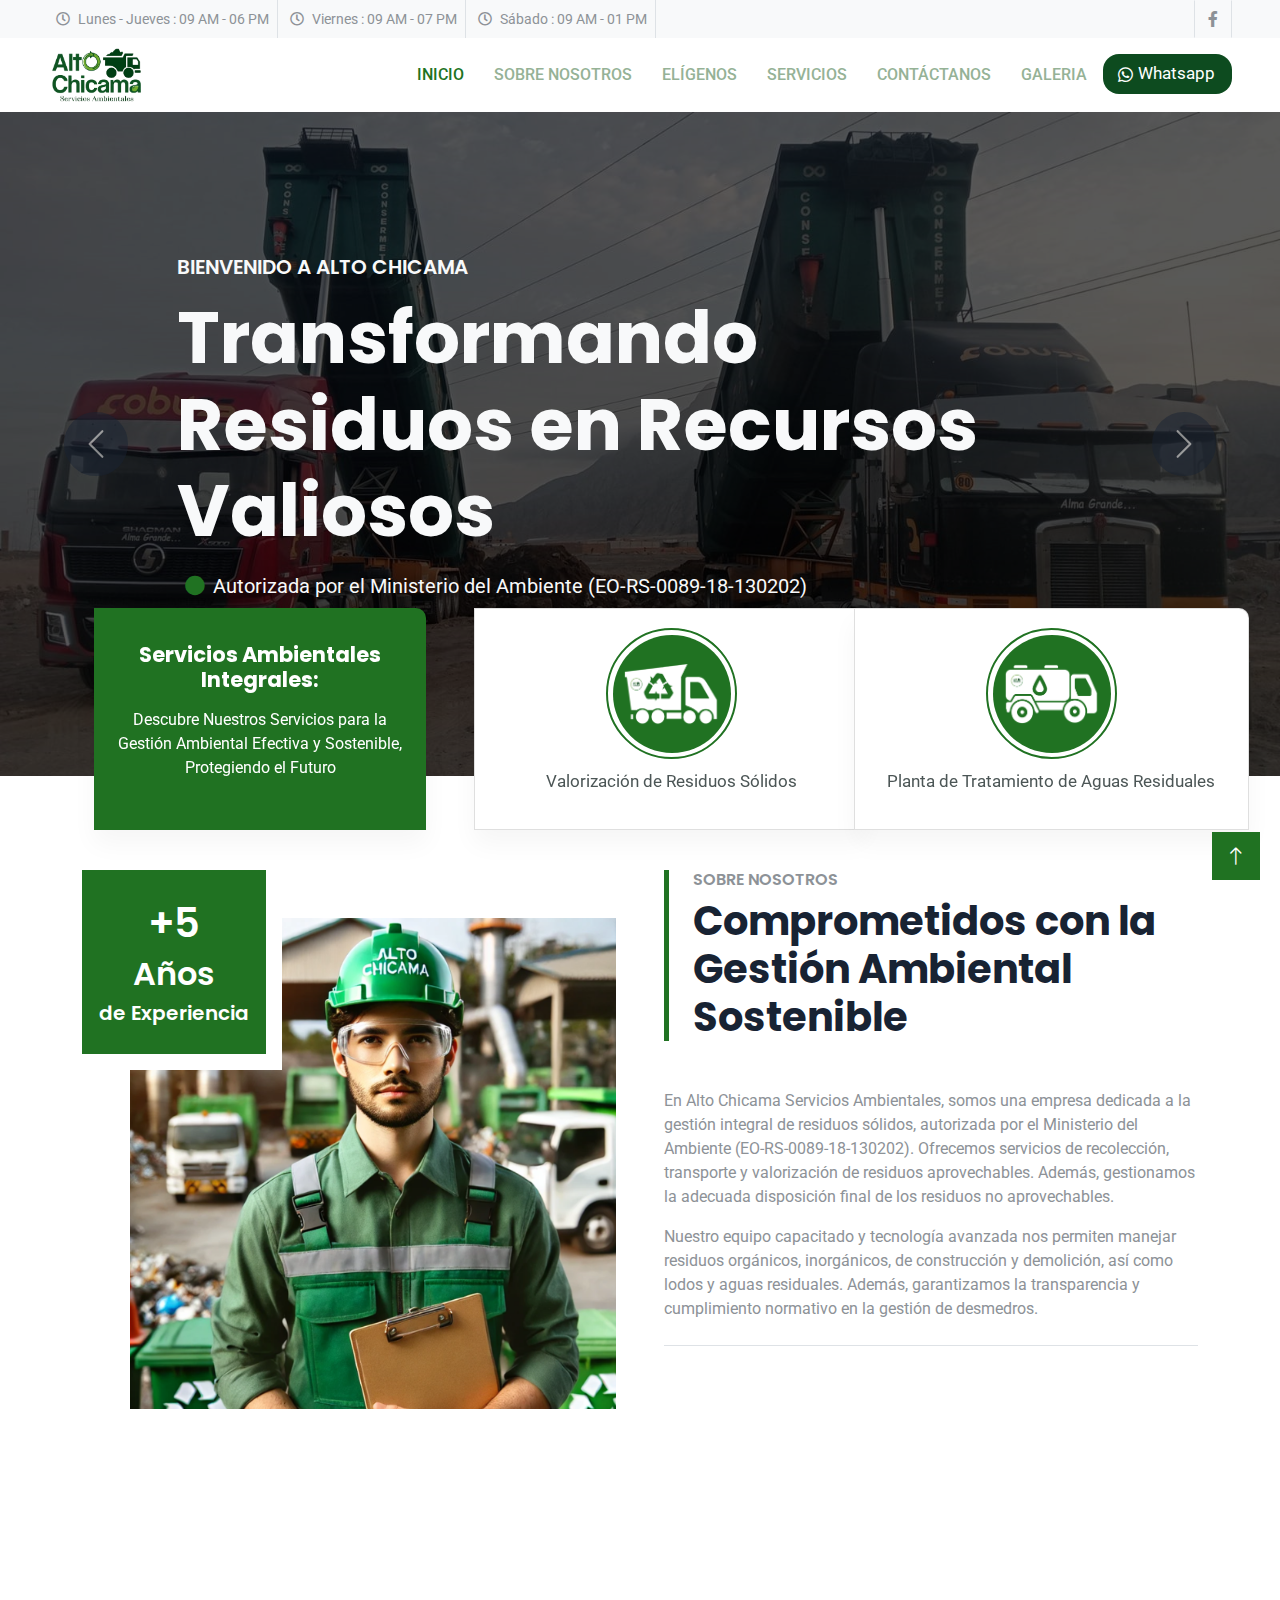
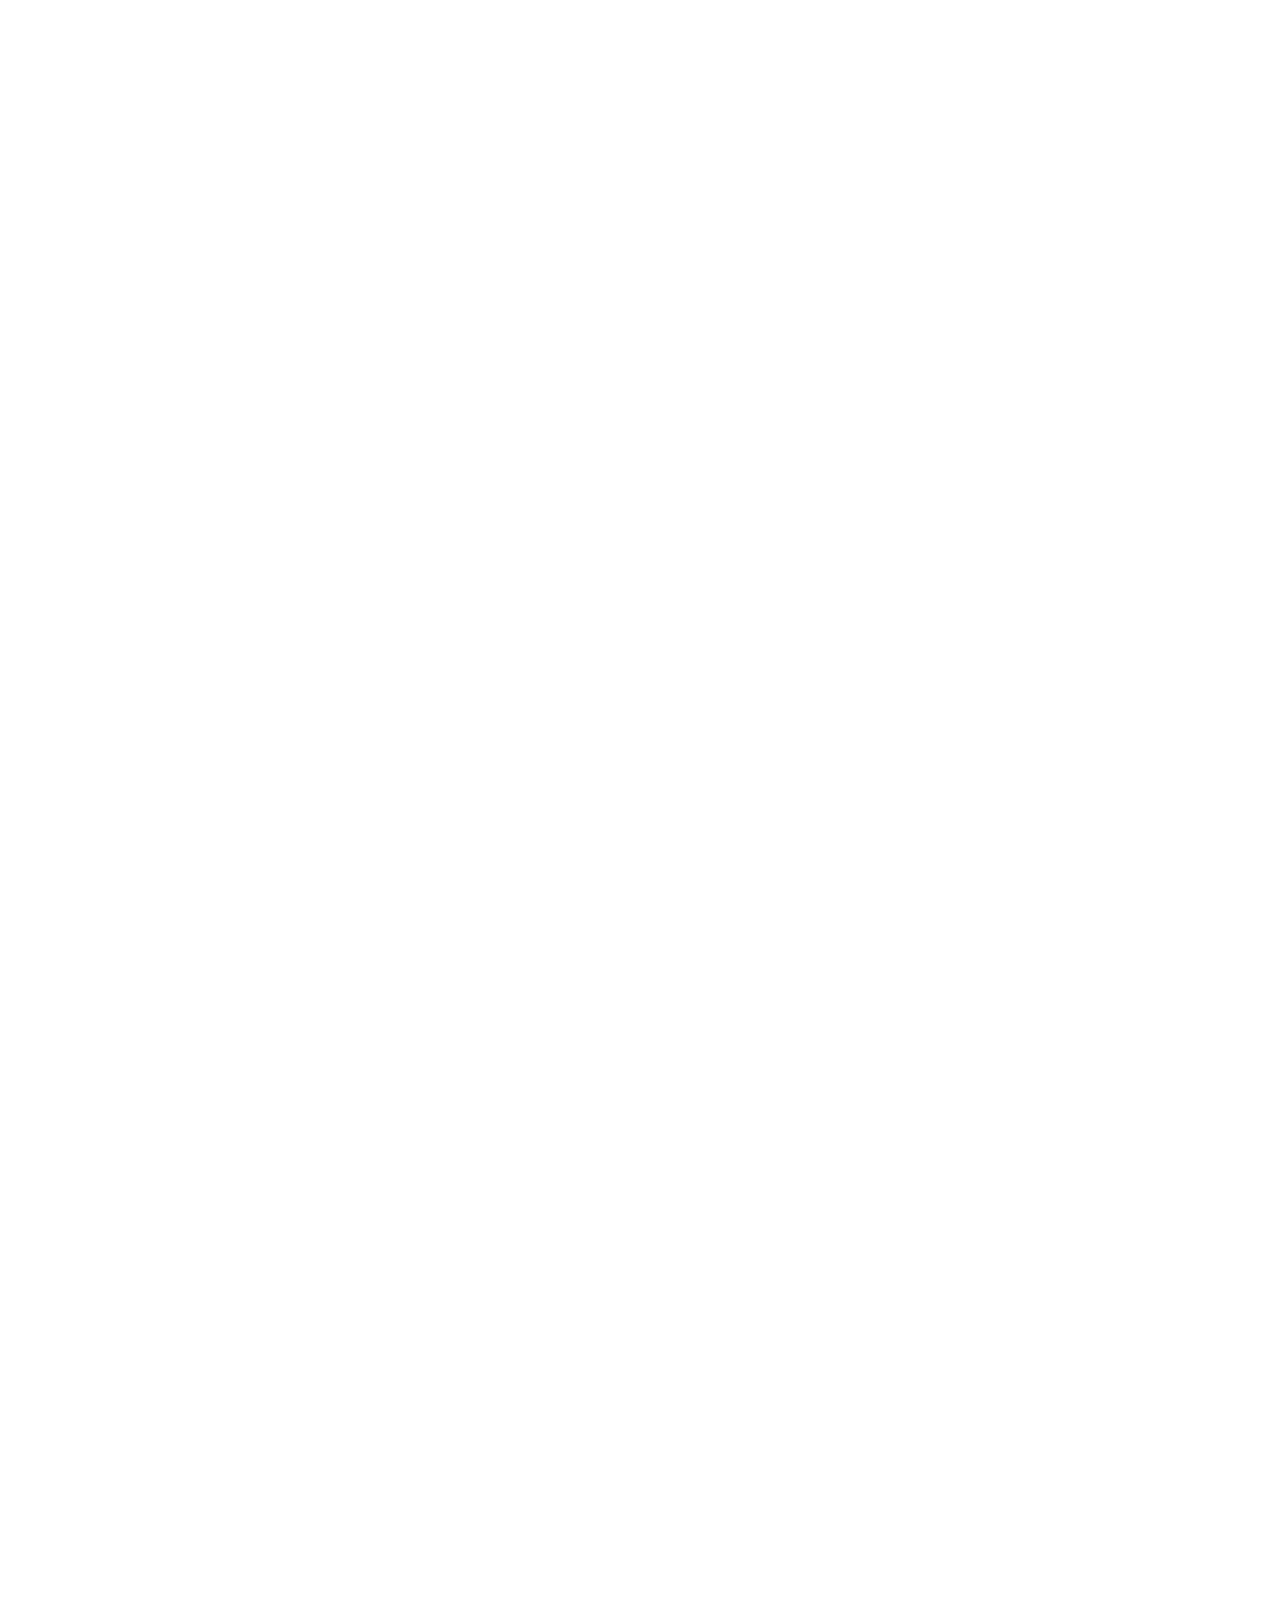
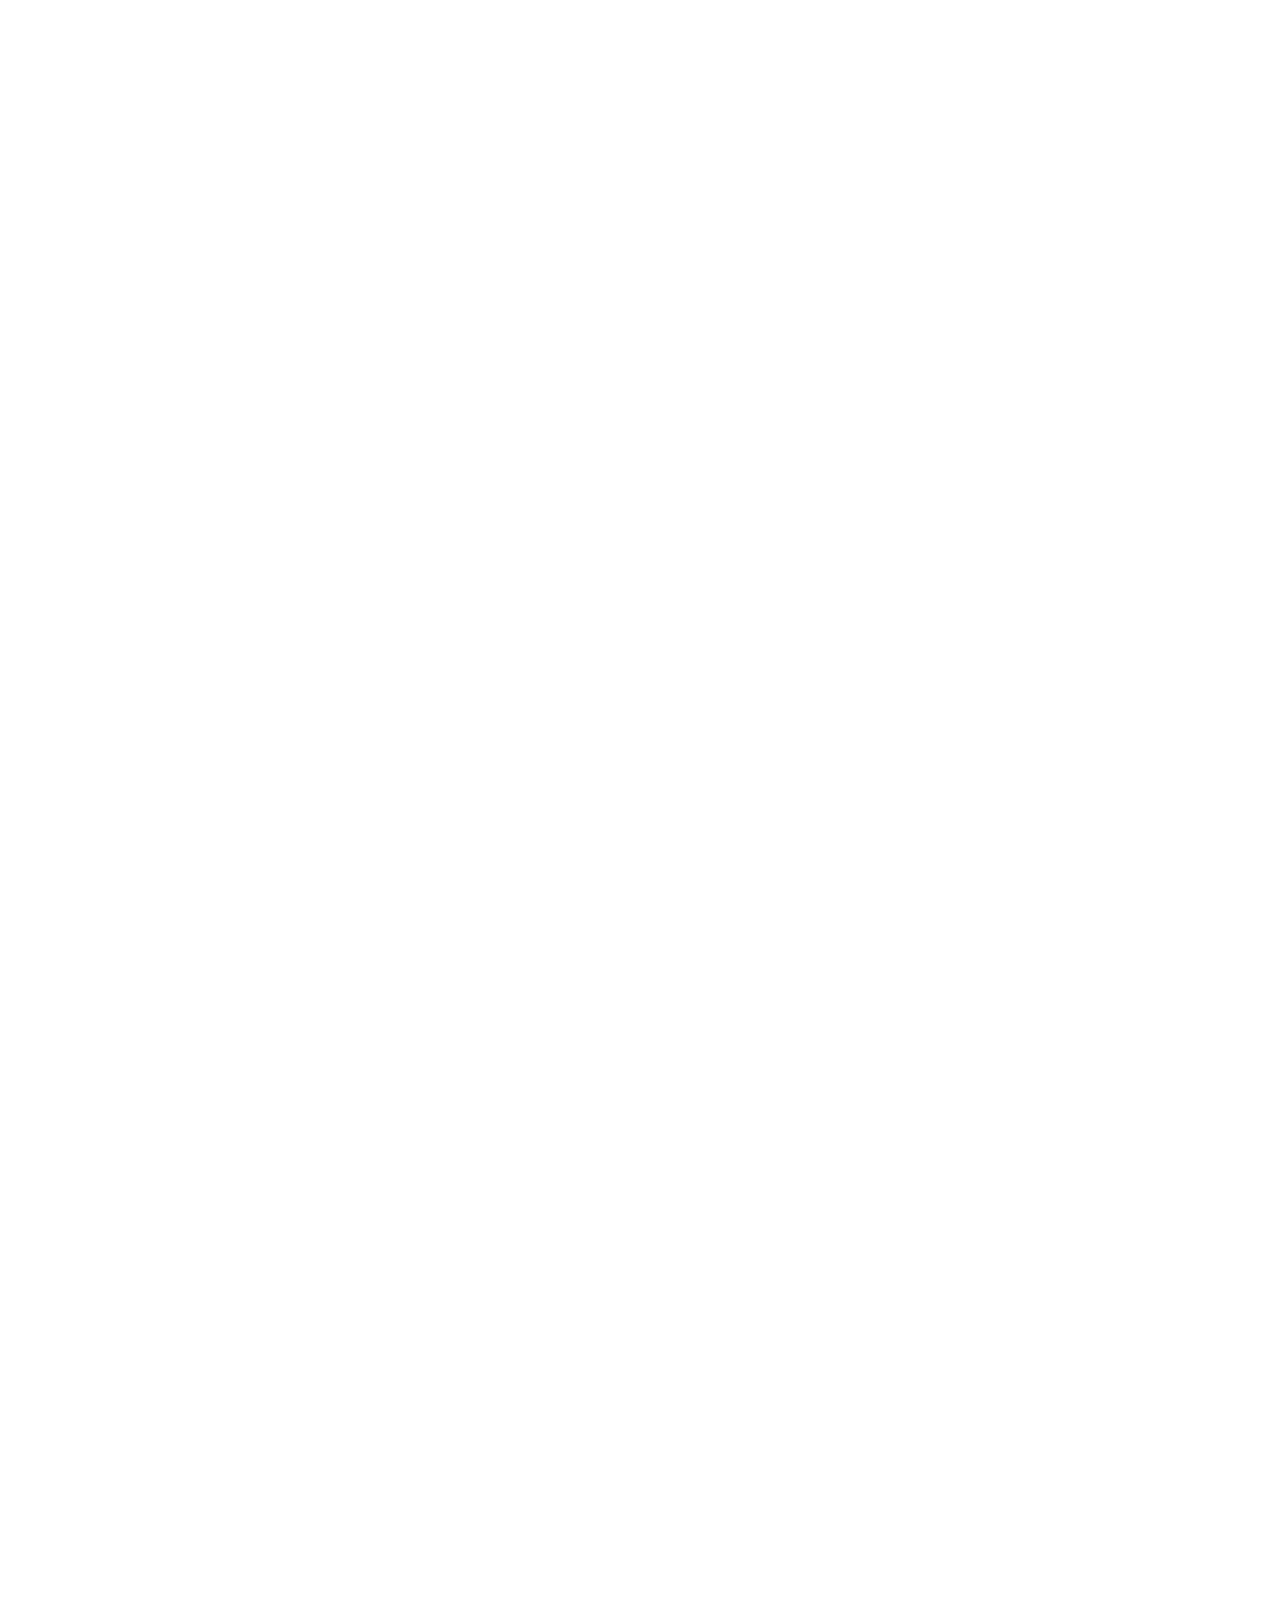
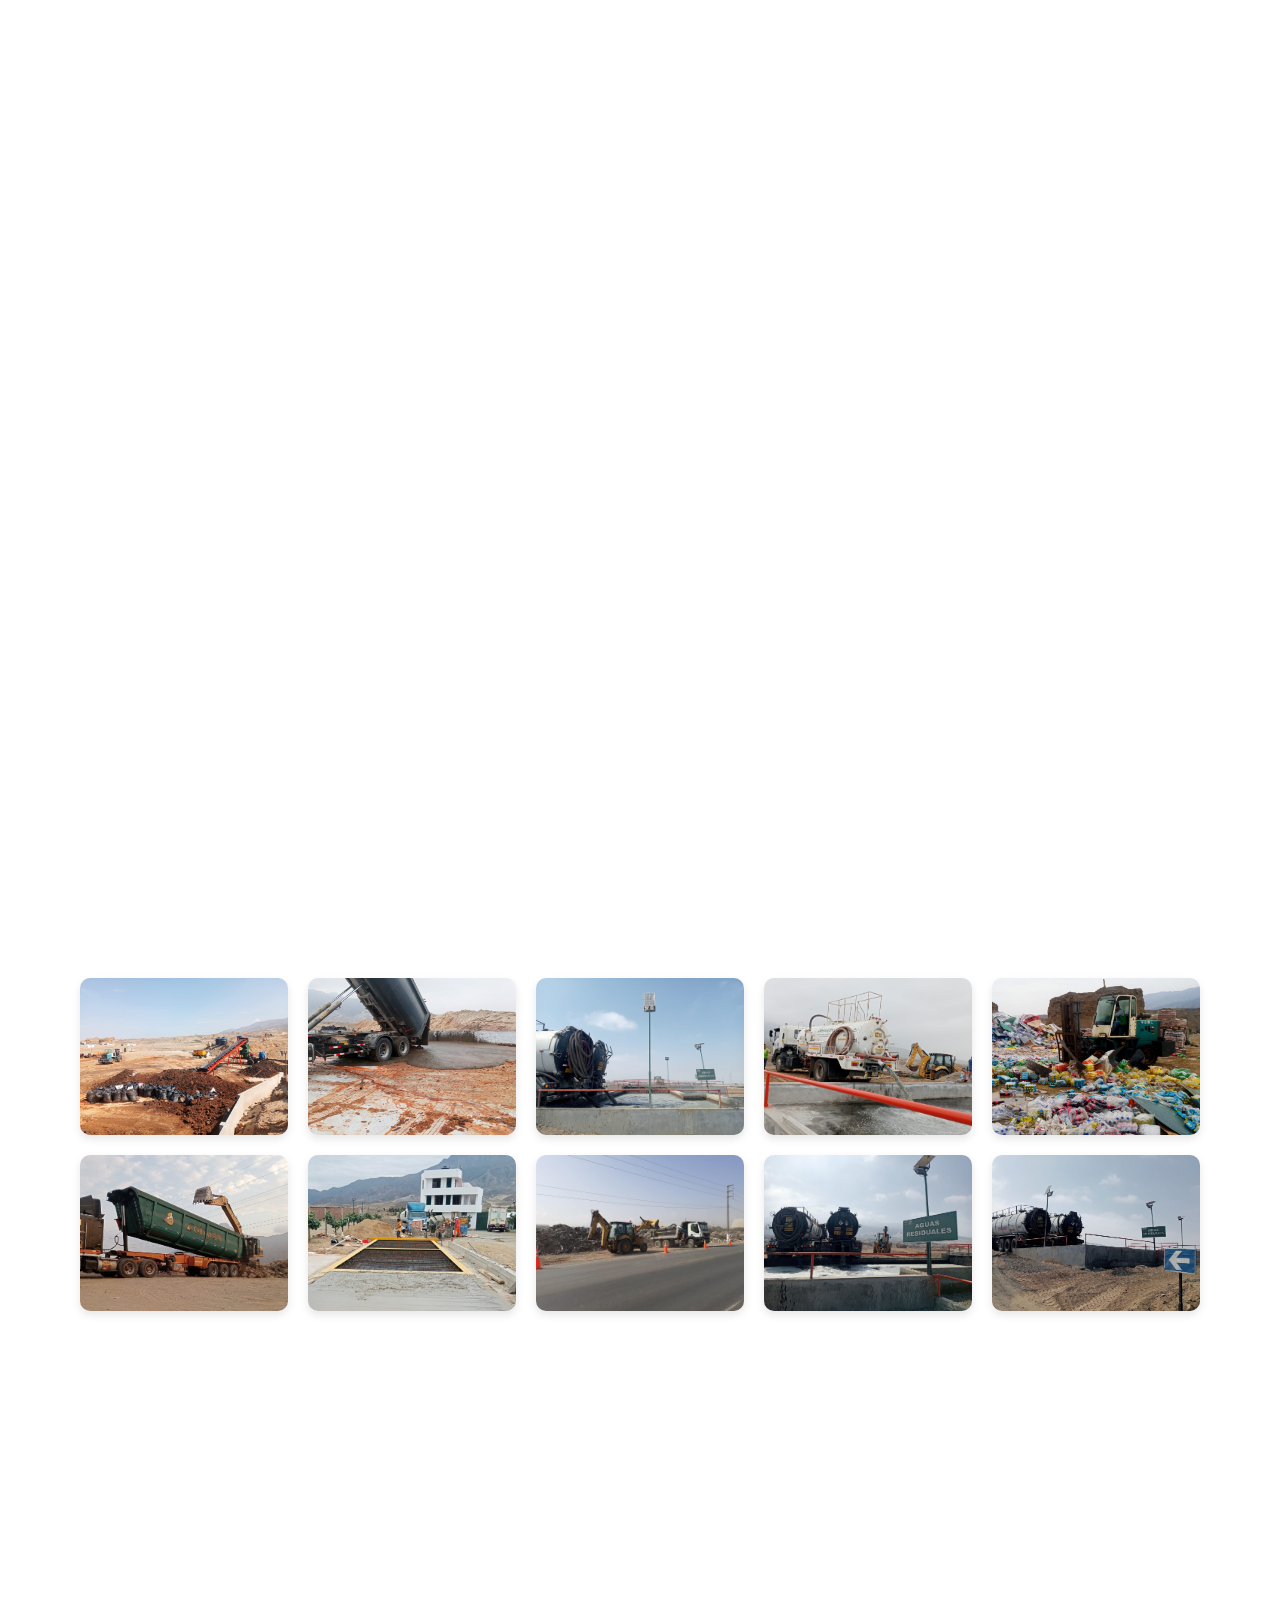
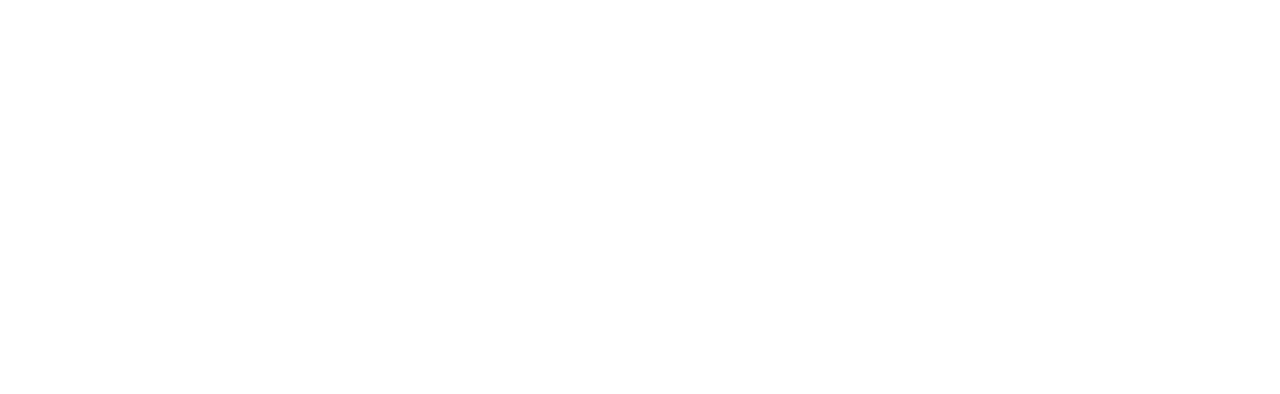
==== commit c0304d36: "separar4" ====
--- a/index.html
+++ b/index.html
@@ -253,16 +253,19 @@
       </div>
       <!-- Primer tarjeta de cartera -->
       <div class="col-md-5 col-lg-4 d-flex services align-self-stretch p-4 ftco-animate">
-        <div class="card wallet">
-          <div class="overlay"></div>
-          <div class="circle">
-            <img  src="img/tierra.png" style="z-index: 1; width: 76% !important; height: 50%;"/>
-          </div>
-          <p>Valorización de Residuos Sólidos</p>
-        </div>
+        <a href="#servicios" style="display: block; width: 100%; text-decoration: none;">
+          <div class="card wallet">
+            <div class="overlay"></div>
+            <div class="circle">
+              <img src="img/tierra.png" style="z-index: 1; width: 76% !important; height: 50%;" />
+            </div>
+            <p>Valorización de Residuos Sólidos</p>
+          </div>
+        </a>
       </div>
       <!-- Segunda tarjeta de cartera -->
       <div class="col-md-5 col-lg-4 d-flex services align-self-stretch p-4 ftco-animate">
+        <a href="#servicios2" style="display: block; width: 100%; text-decoration: none;">
         <div class="card wallet">
           <div class="overlay"></div>
           <div class="circle">
@@ -270,6 +273,7 @@
           </div>
           <p>Planta de Tratamiento de Aguas Residuales</p>
         </div>
+      </a>
       </div>
     </div>
   </div>
@@ -602,7 +606,7 @@
 <!-- Service End -->
 
 <!-- Service Start -->
-<section id="servicios" class="container-xxl py-5">
+<section id="servicios2" class="container-xxl py-5">
   <div class="container">
     <div class="row g-5 align-items-end mb-5">
       <div class="col-lg-6 wow fadeInUp" data-wow-delay="0.1s">
--- a/css/style.css
+++ b/css/style.css
@@ -632,7 +632,7 @@
 
   /* Ajustes adicionales para responsive */
   .ftco-services {
-    margin-top: -157px !important; /* Ajusta el margen superior para dispositivos móviles */
+    margin-top: -95px !important; /* Ajusta el margen superior para dispositivos móviles */
   }
 }
 
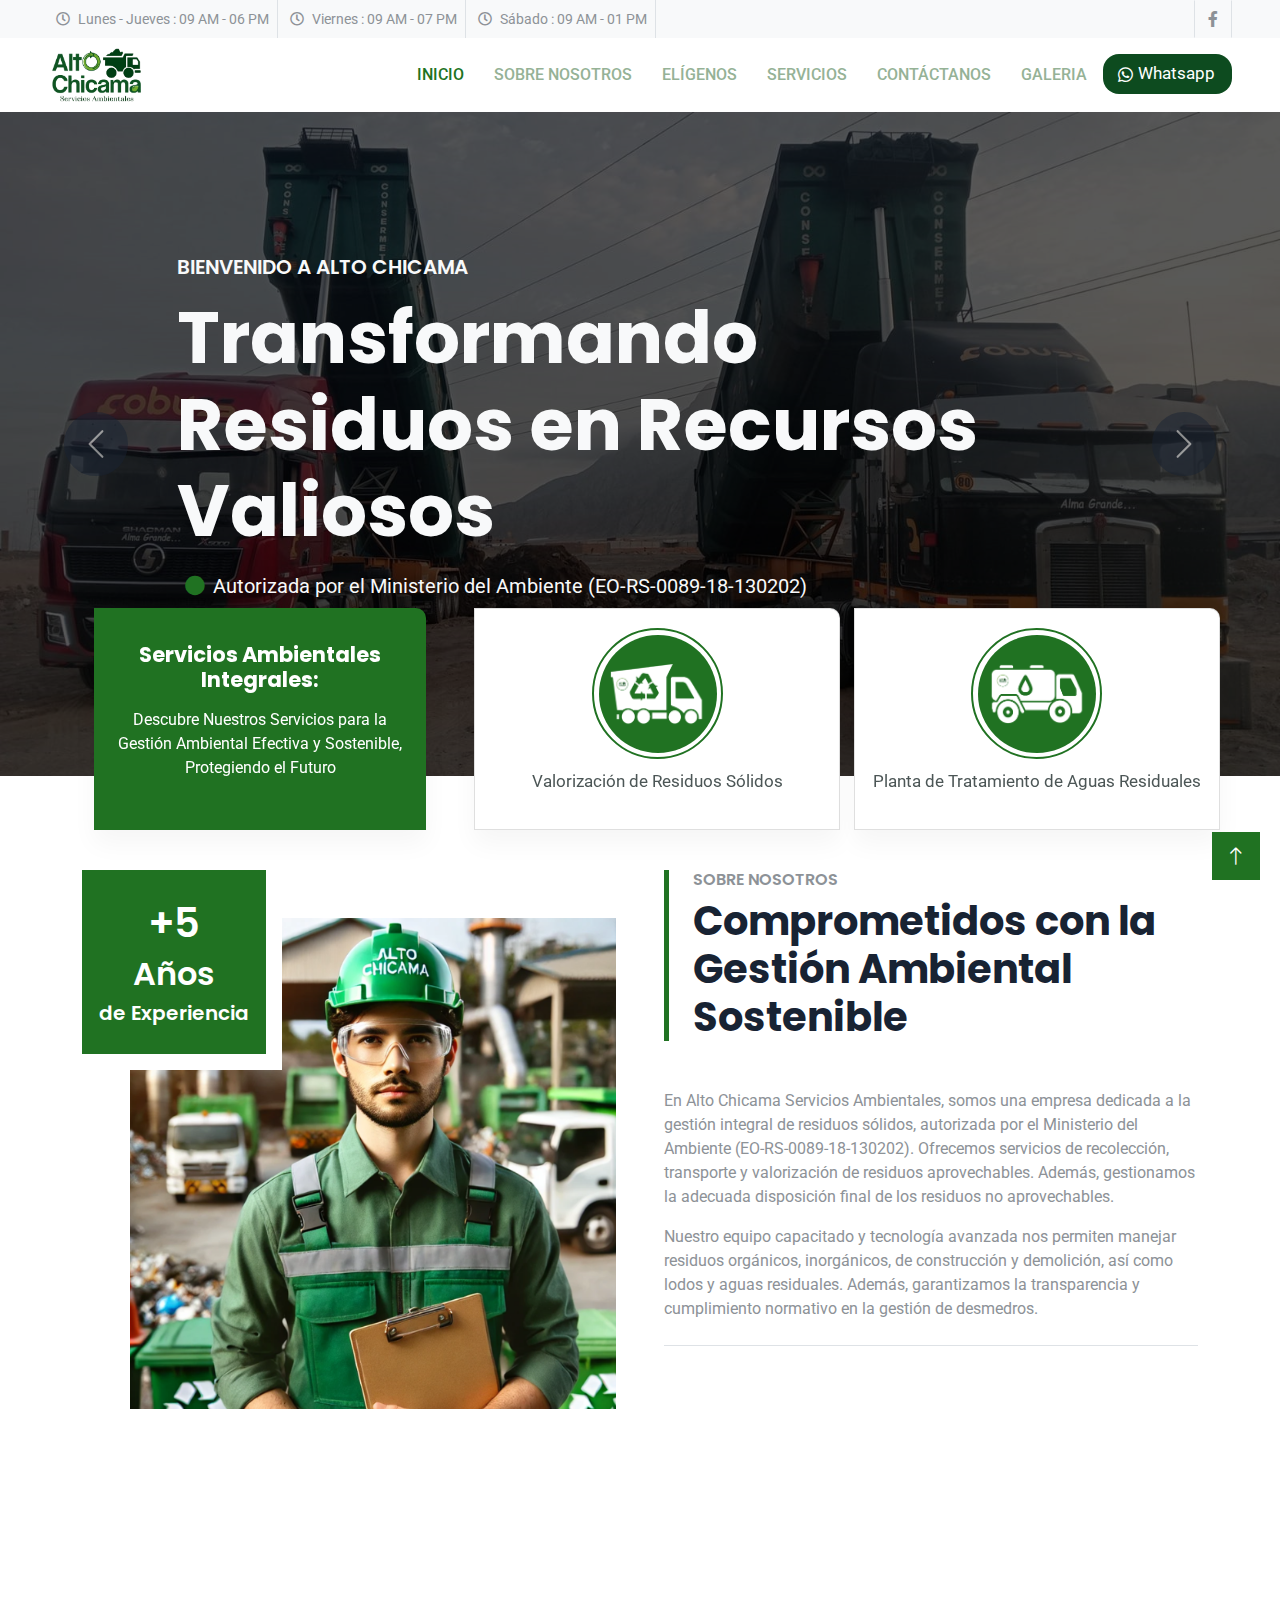
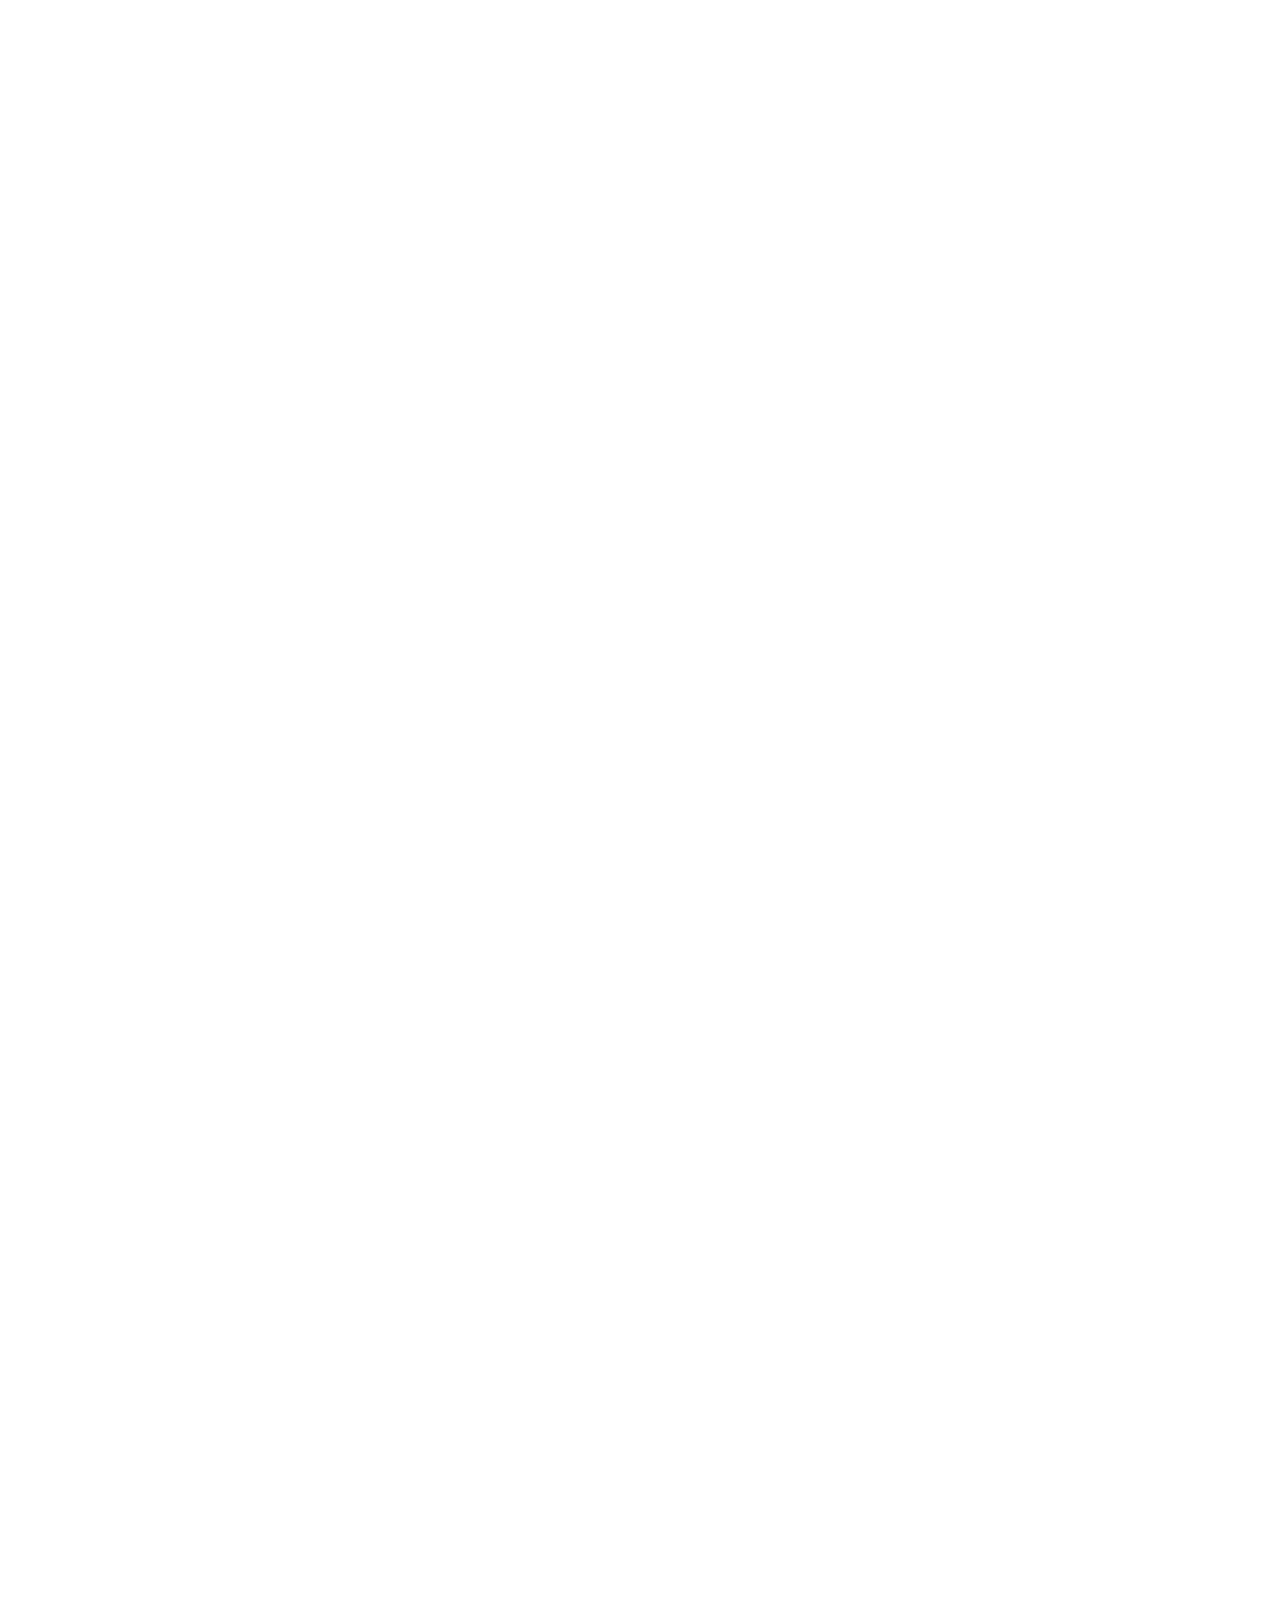
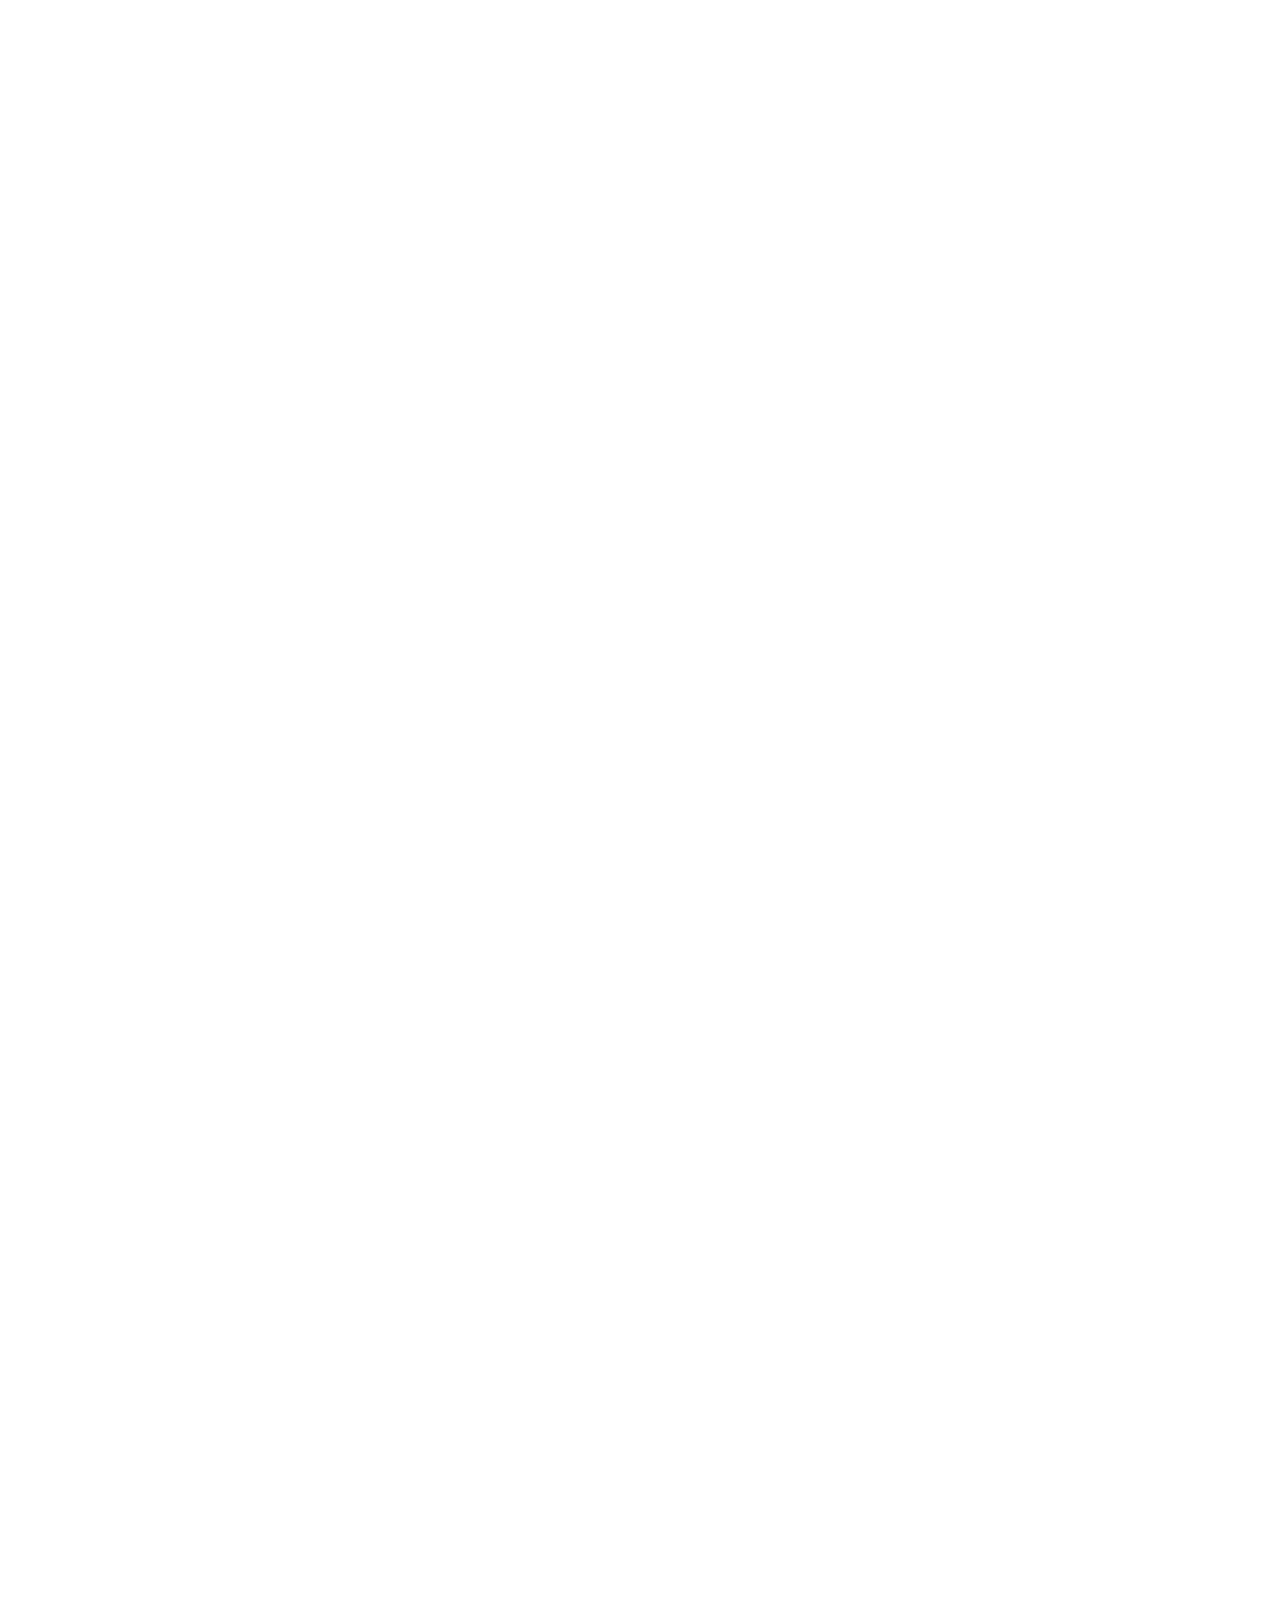
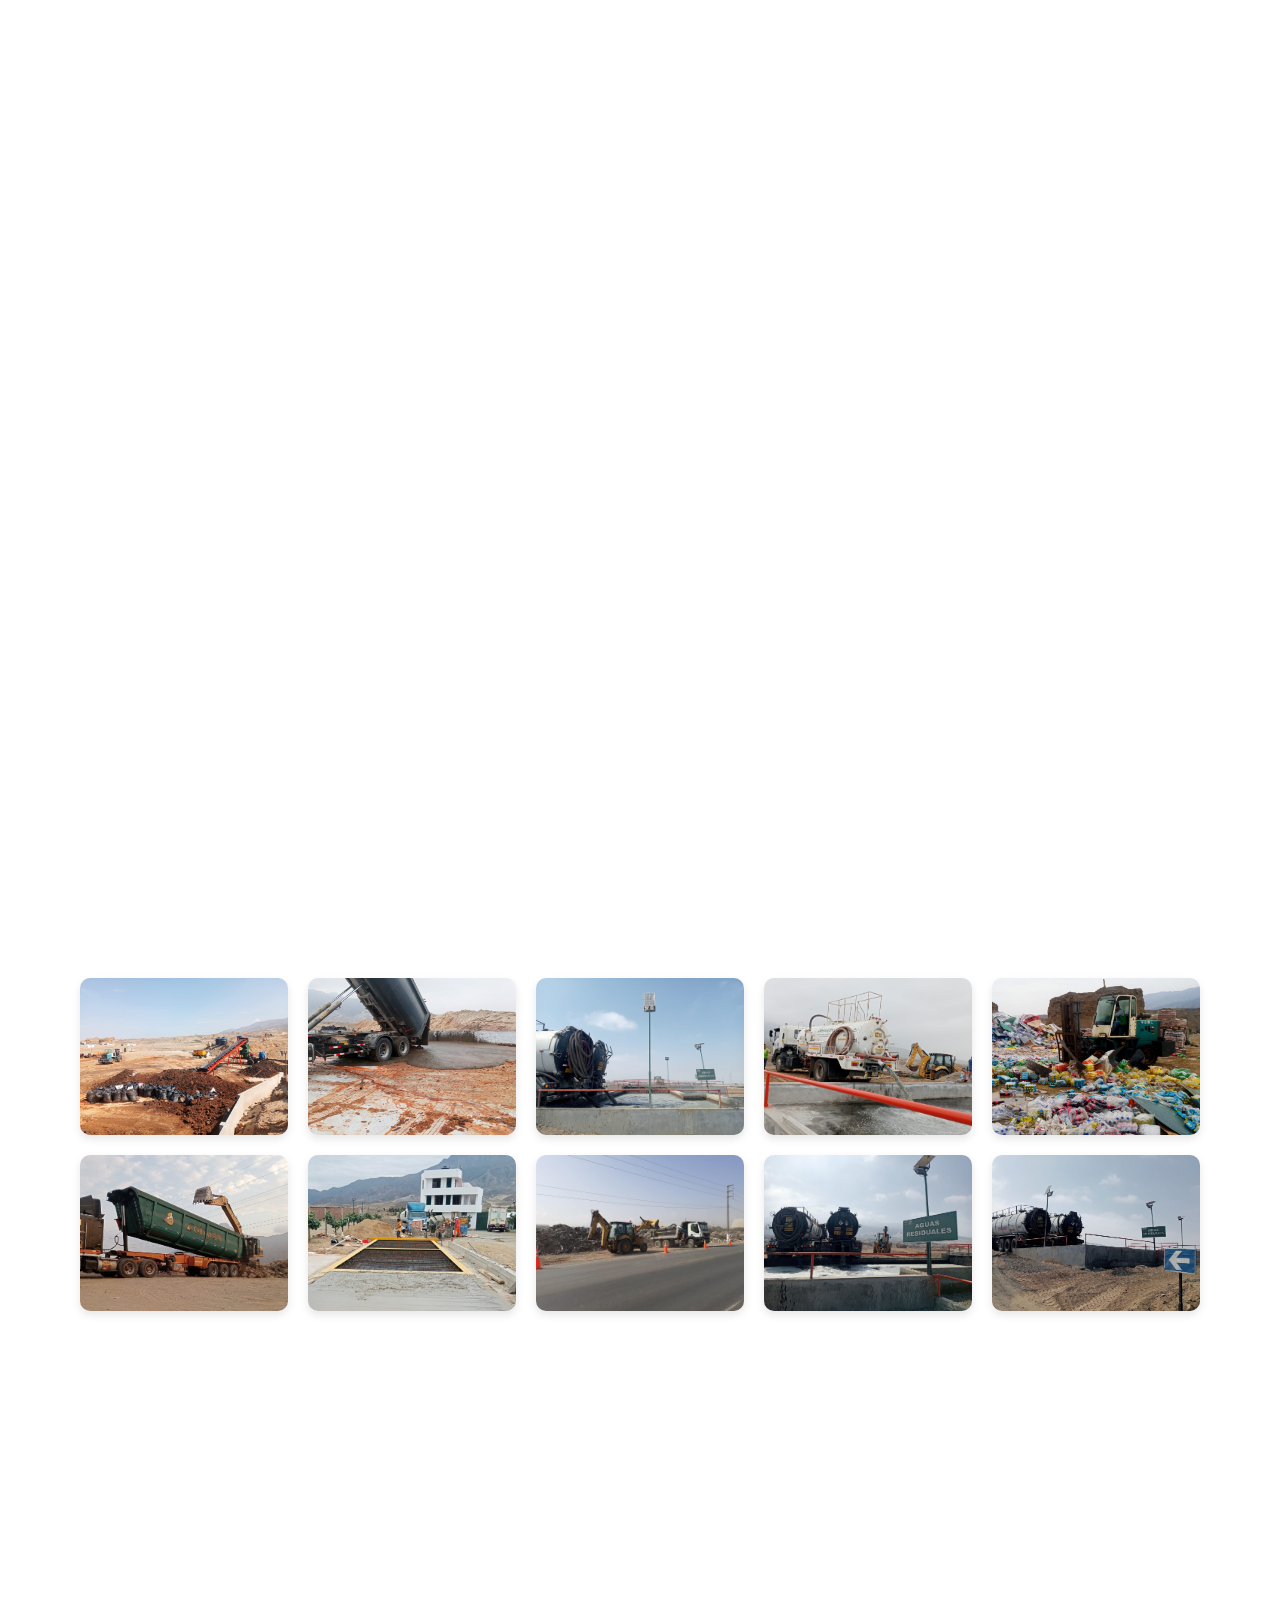
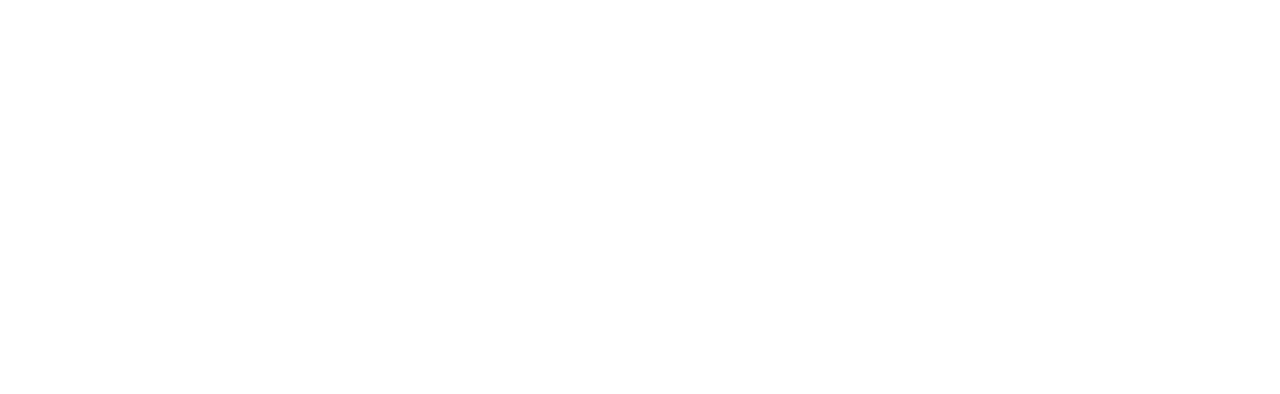
==== commit c1ffe9fe: "separar5" ====
--- a/index.html
+++ b/index.html
@@ -253,7 +253,7 @@
       </div>
       <!-- Primer tarjeta de cartera -->
       <div class="col-md-5 col-lg-4 d-flex services align-self-stretch p-4 ftco-animate">
-        <a href="#servicios" style="display: block; width: 100%; text-decoration: none;">
+        <a href="#servicios">
           <div class="card wallet">
             <div class="overlay"></div>
             <div class="circle">
@@ -265,7 +265,7 @@
       </div>
       <!-- Segunda tarjeta de cartera -->
       <div class="col-md-5 col-lg-4 d-flex services align-self-stretch p-4 ftco-animate">
-        <a href="#servicios2" style="display: block; width: 100%; text-decoration: none;">
+        <a href="#servicios2">
         <div class="card wallet">
           <div class="overlay"></div>
           <div class="circle">
--- a/css/style.css
+++ b/css/style.css
@@ -496,7 +496,7 @@
 }
 
 .card {
-  width: 395px;
+  width: 366px;
   height: 222px;
   background: #fff;
   border-top-right-radius: 10px;
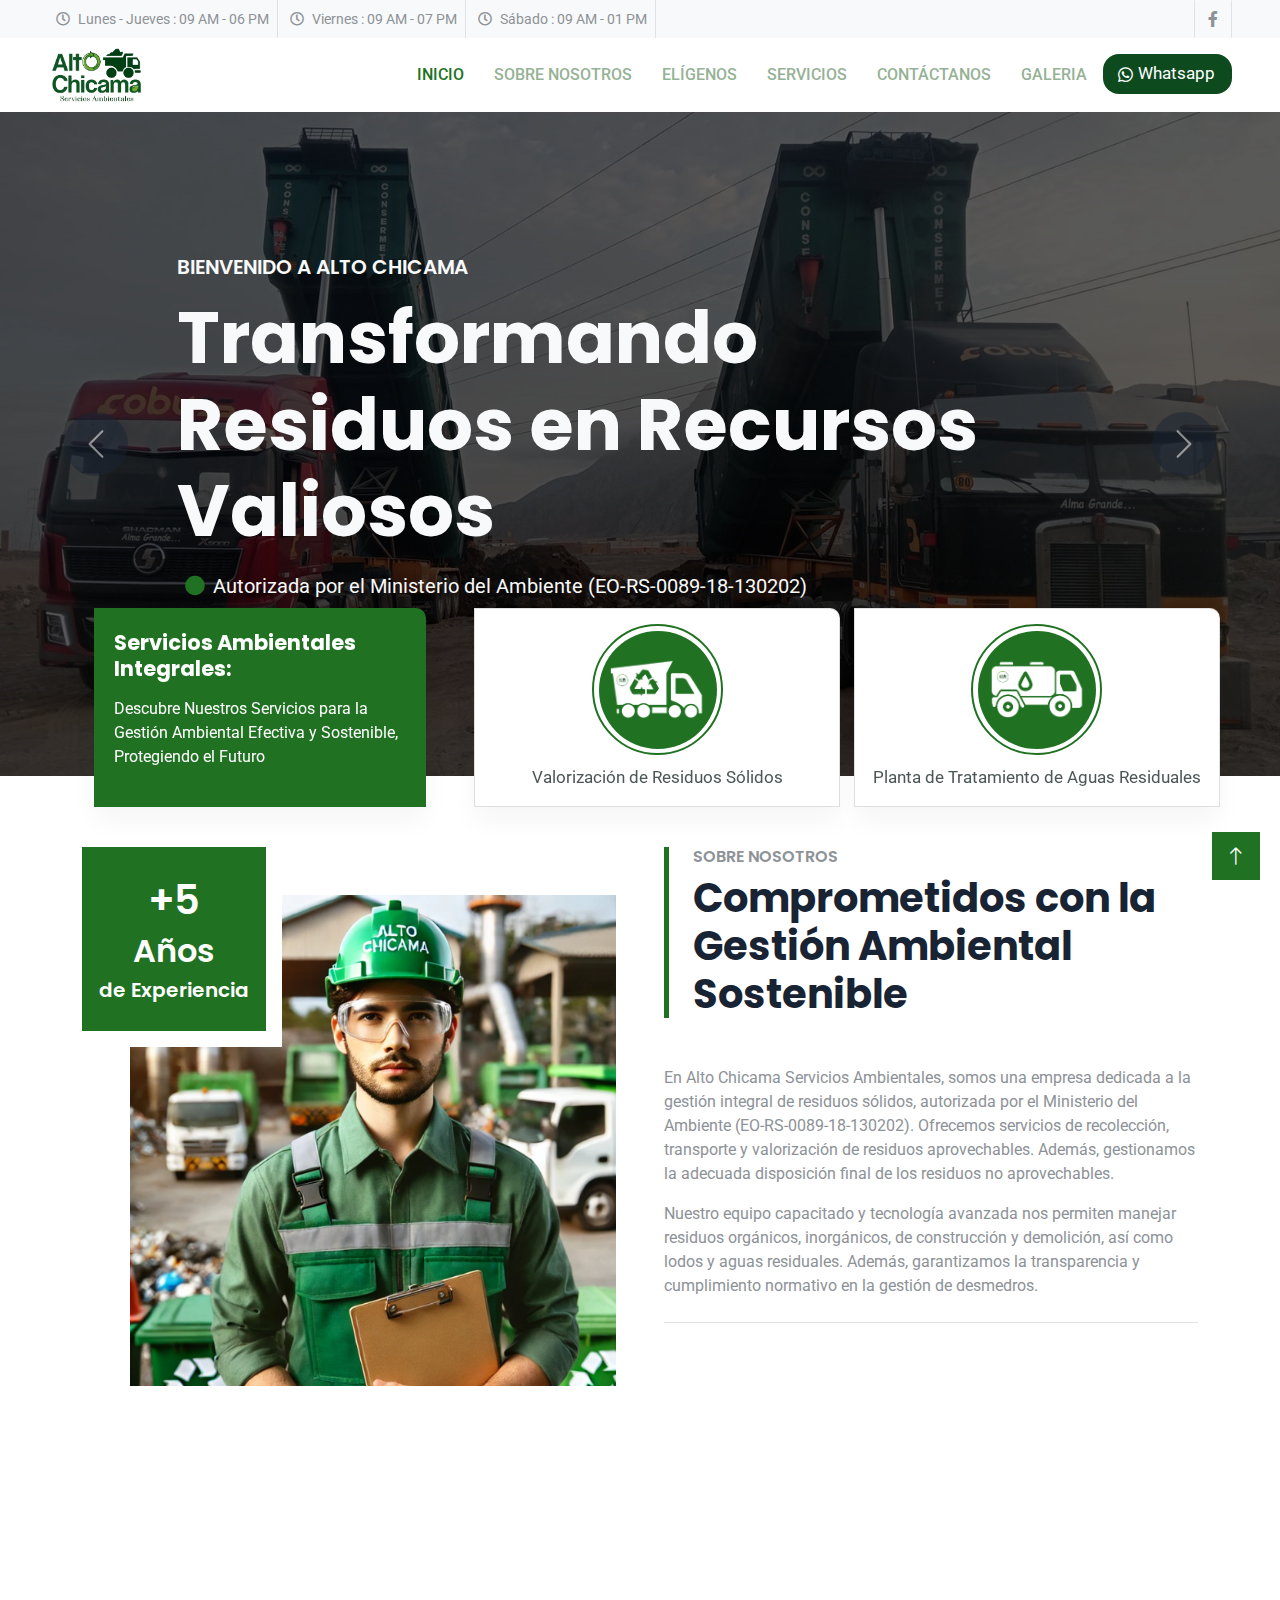
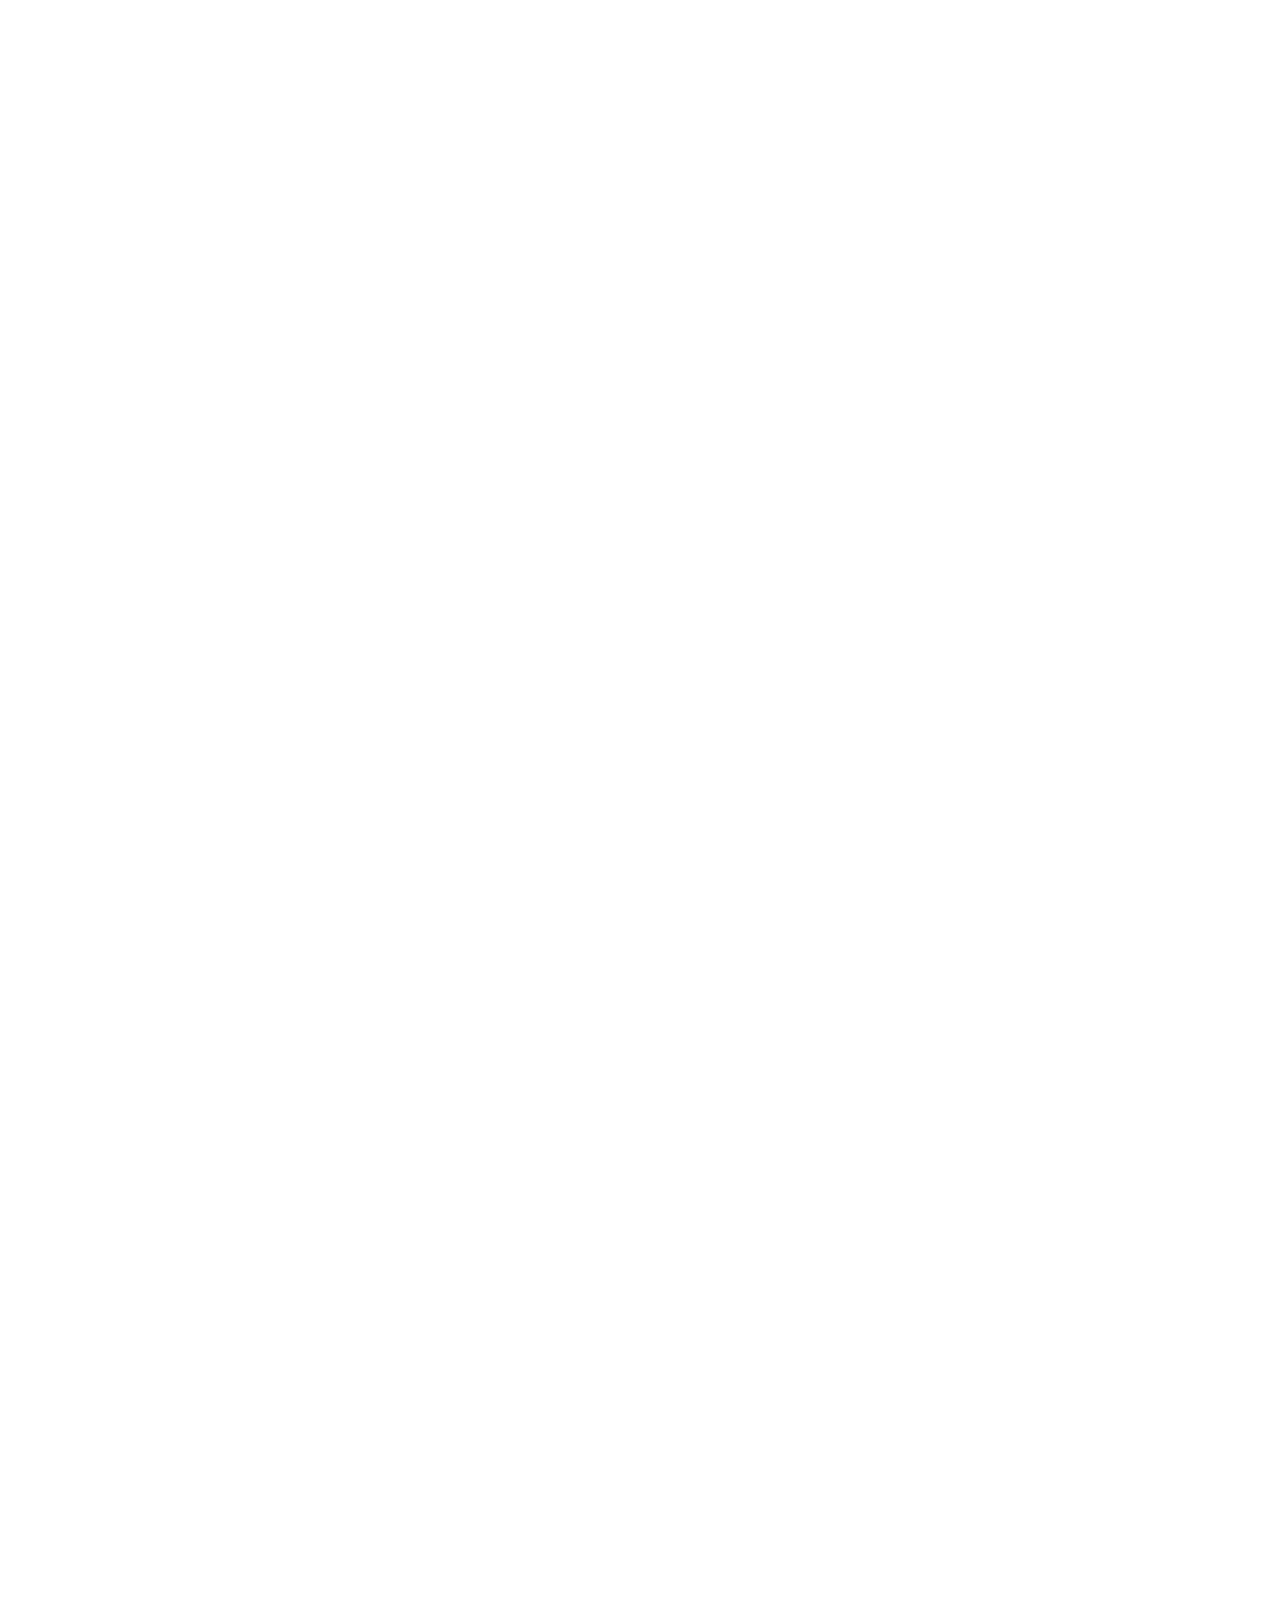
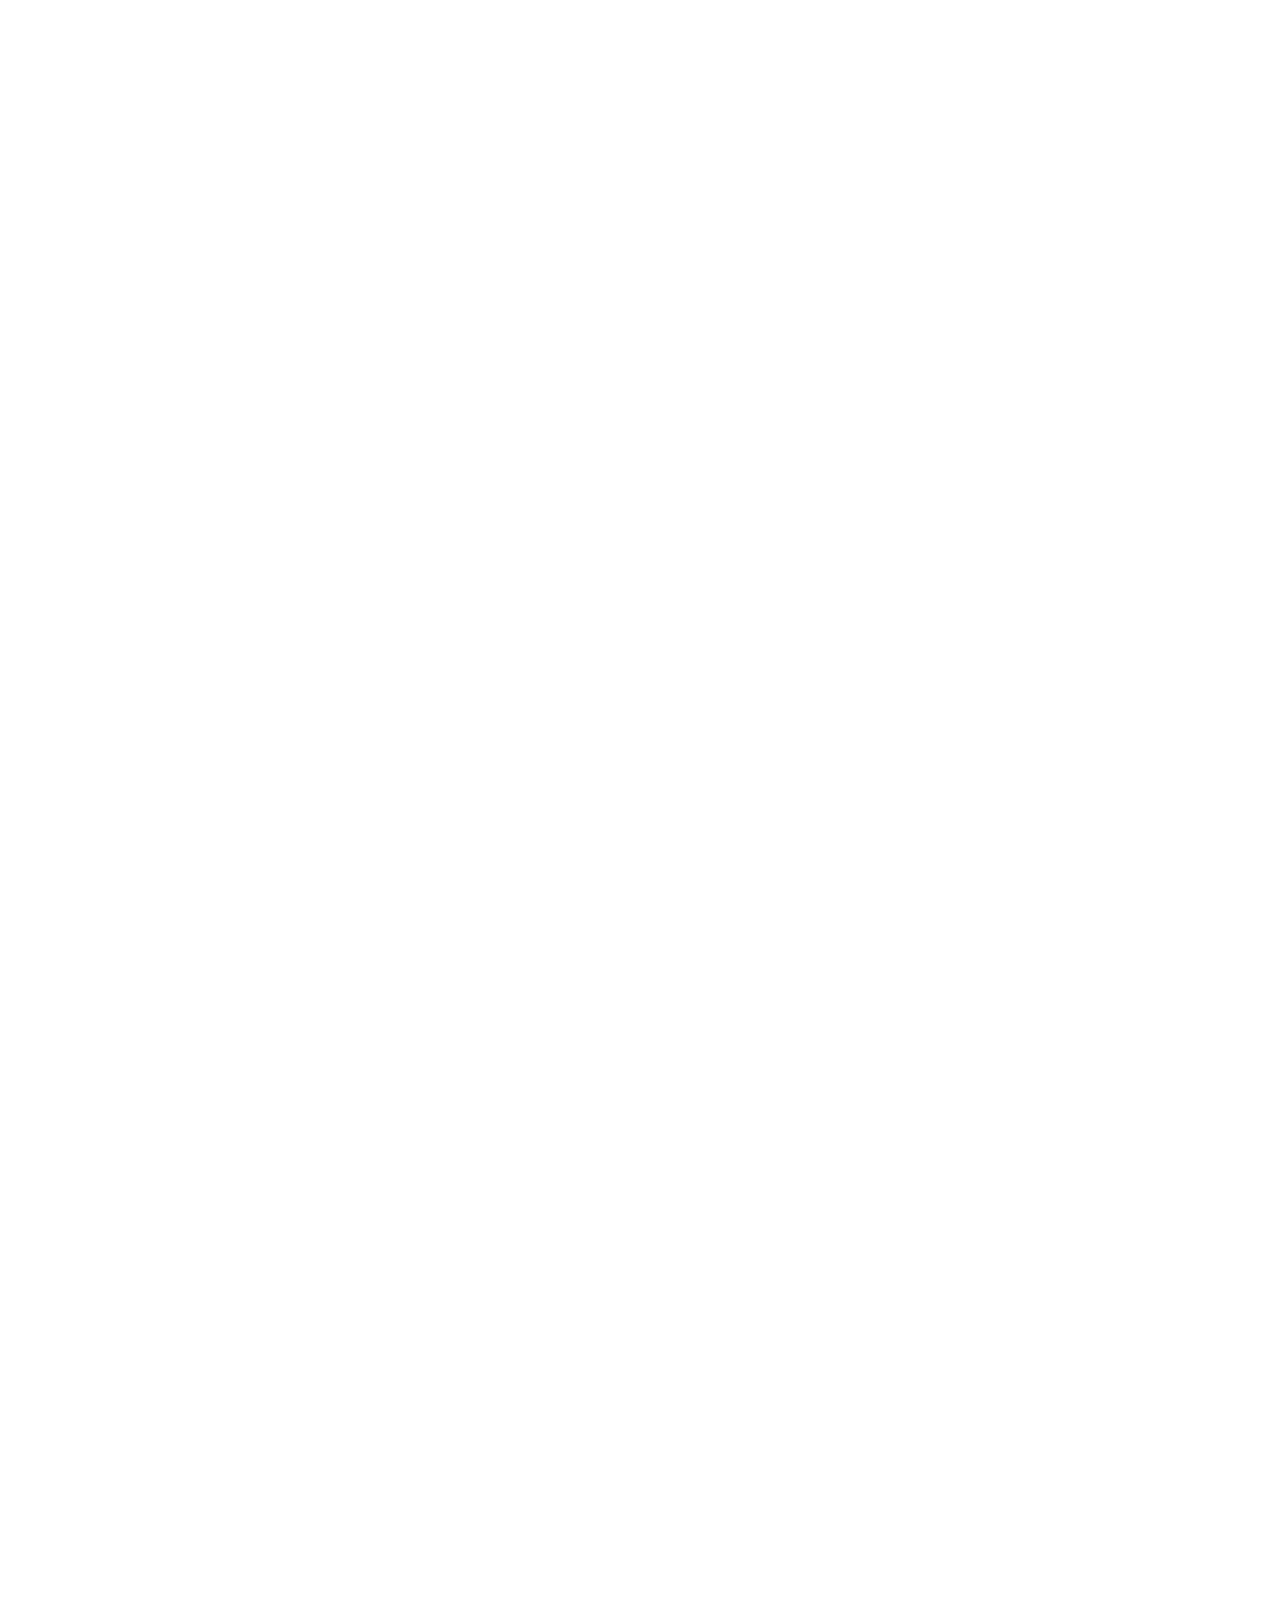
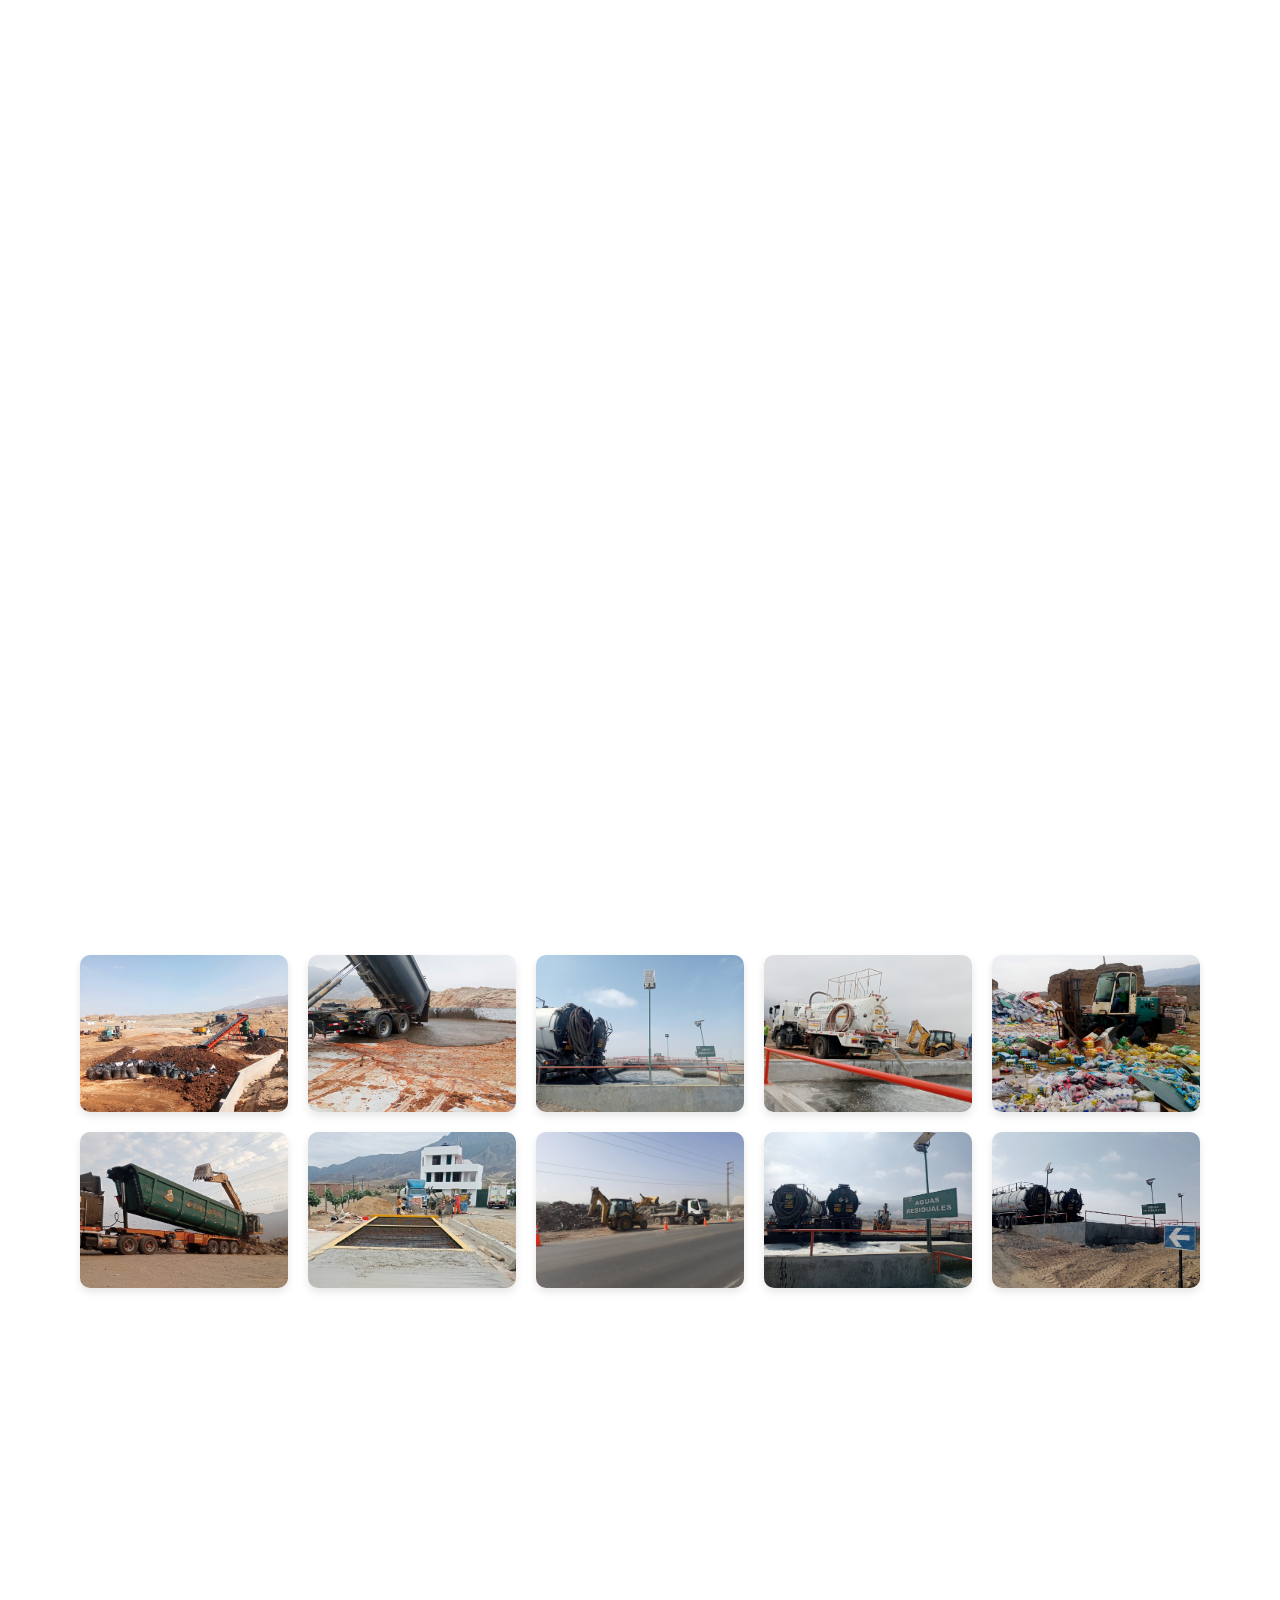
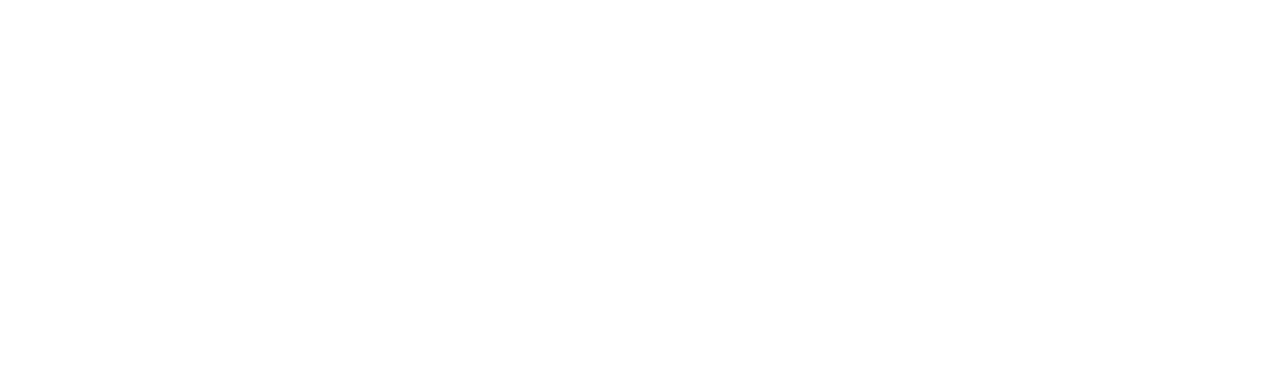
==== commit 7b708570: "separar6" ====
--- a/index.html
+++ b/index.html
@@ -243,13 +243,12 @@
     <div class="row no-gutters justify-content-center">
       <!-- tarjeta de cartera -->
       <div class="col-md-2 col-lg-4 d-flex services align-self-stretch p-4 ftco-animate">
-        <div id="environmental-services" class="card1" style="display: flex; flex-direction: column; align-items: center; justify-content: center; text-align: center;">
+        <div id="environmental-services" class="card1">
           <h1 class="display-6 mb-0" style="color: #fff; font-size: 21px;">
             Servicios Ambientales Integrales:
           </h1>
           <p style="color: #fff;margin-top: 16px;">Descubre Nuestros Servicios para la Gestión Ambiental Efectiva y Sostenible, Protegiendo el Futuro</p>
         </div>
-        
       </div>
       <!-- Primer tarjeta de cartera -->
       <div class="col-md-5 col-lg-4 d-flex services align-self-stretch p-4 ftco-animate">
@@ -257,7 +256,7 @@
           <div class="card wallet">
             <div class="overlay"></div>
             <div class="circle">
-              <img src="img/tierra.png" style="z-index: 1; width: 76% !important; height: 50%;" />
+              <img src="img/tierra.png" style="z-index: 1; width: 76% !important; height: auto;" />
             </div>
             <p>Valorización de Residuos Sólidos</p>
           </div>
@@ -266,18 +265,19 @@
       <!-- Segunda tarjeta de cartera -->
       <div class="col-md-5 col-lg-4 d-flex services align-self-stretch p-4 ftco-animate">
         <a href="#servicios2">
-        <div class="card wallet">
-          <div class="overlay"></div>
-          <div class="circle">
-            <img src="img/agua.png" style="z-index: 1; width: 76% !important; height: 50%;"/>
-          </div>
-          <p>Planta de Tratamiento de Aguas Residuales</p>
-        </div>
-      </a>
+          <div class="card wallet">
+            <div class="overlay"></div>
+            <div class="circle">
+              <img src="img/agua.png" style="z-index: 1; width: 76% !important; height: auto;" />
+            </div>
+            <p>Planta de Tratamiento de Aguas Residuales</p>
+          </div>
+        </a>
       </div>
     </div>
   </div>
 </section>
+
 
 
 
--- a/css/style.css
+++ b/css/style.css
@@ -496,8 +496,10 @@
 }
 
 .card {
-  width: 366px;
-  height: 222px;
+  padding-top: 4%;
+  width: 80vw; /* Ajusta el ancho al 80% del ancho de la ventana */
+  max-width: 366px; /* Asegura que no sea más ancho de 366px */
+  height: auto; /* Permite que la altura se ajuste automáticamente */
   background: #fff;
   border-top-right-radius: 10px;
   overflow: hidden;
@@ -509,6 +511,11 @@
   box-shadow: 0 14px 26px rgba(0, 0, 0, 0.04);
   transition: all 0.3s ease-out;
   text-decoration: none;
+}
+
+.card img {
+  width: 76%;
+  height: auto; /* Ajusta la altura automáticamente */
 }
 
 .card:hover {
@@ -603,8 +610,9 @@
 }
 
 .card1 {
-  width: 395px;
-  height: 222px;
+  width: 80vw; /* Ajusta el ancho al 80% del ancho de la ventana */
+  max-width: 366px; /* Asegura que no sea más ancho de 366px */
+  height: auto; /* Permite que la altura se ajuste automáticamente */
   background: #fff;
   border-top-right-radius: 10px;
   overflow: hidden;
@@ -634,7 +642,12 @@
   .ftco-services {
     margin-top: -95px !important; /* Ajusta el margen superior para dispositivos móviles */
   }
-}
+
+  .card, .card1 {
+    width: 90vw; /* Ajusta el ancho al 90% del ancho de la ventana en dispositivos móviles */
+  }
+}
+
 
 /*** Facts ***/
 .facts-overlay {
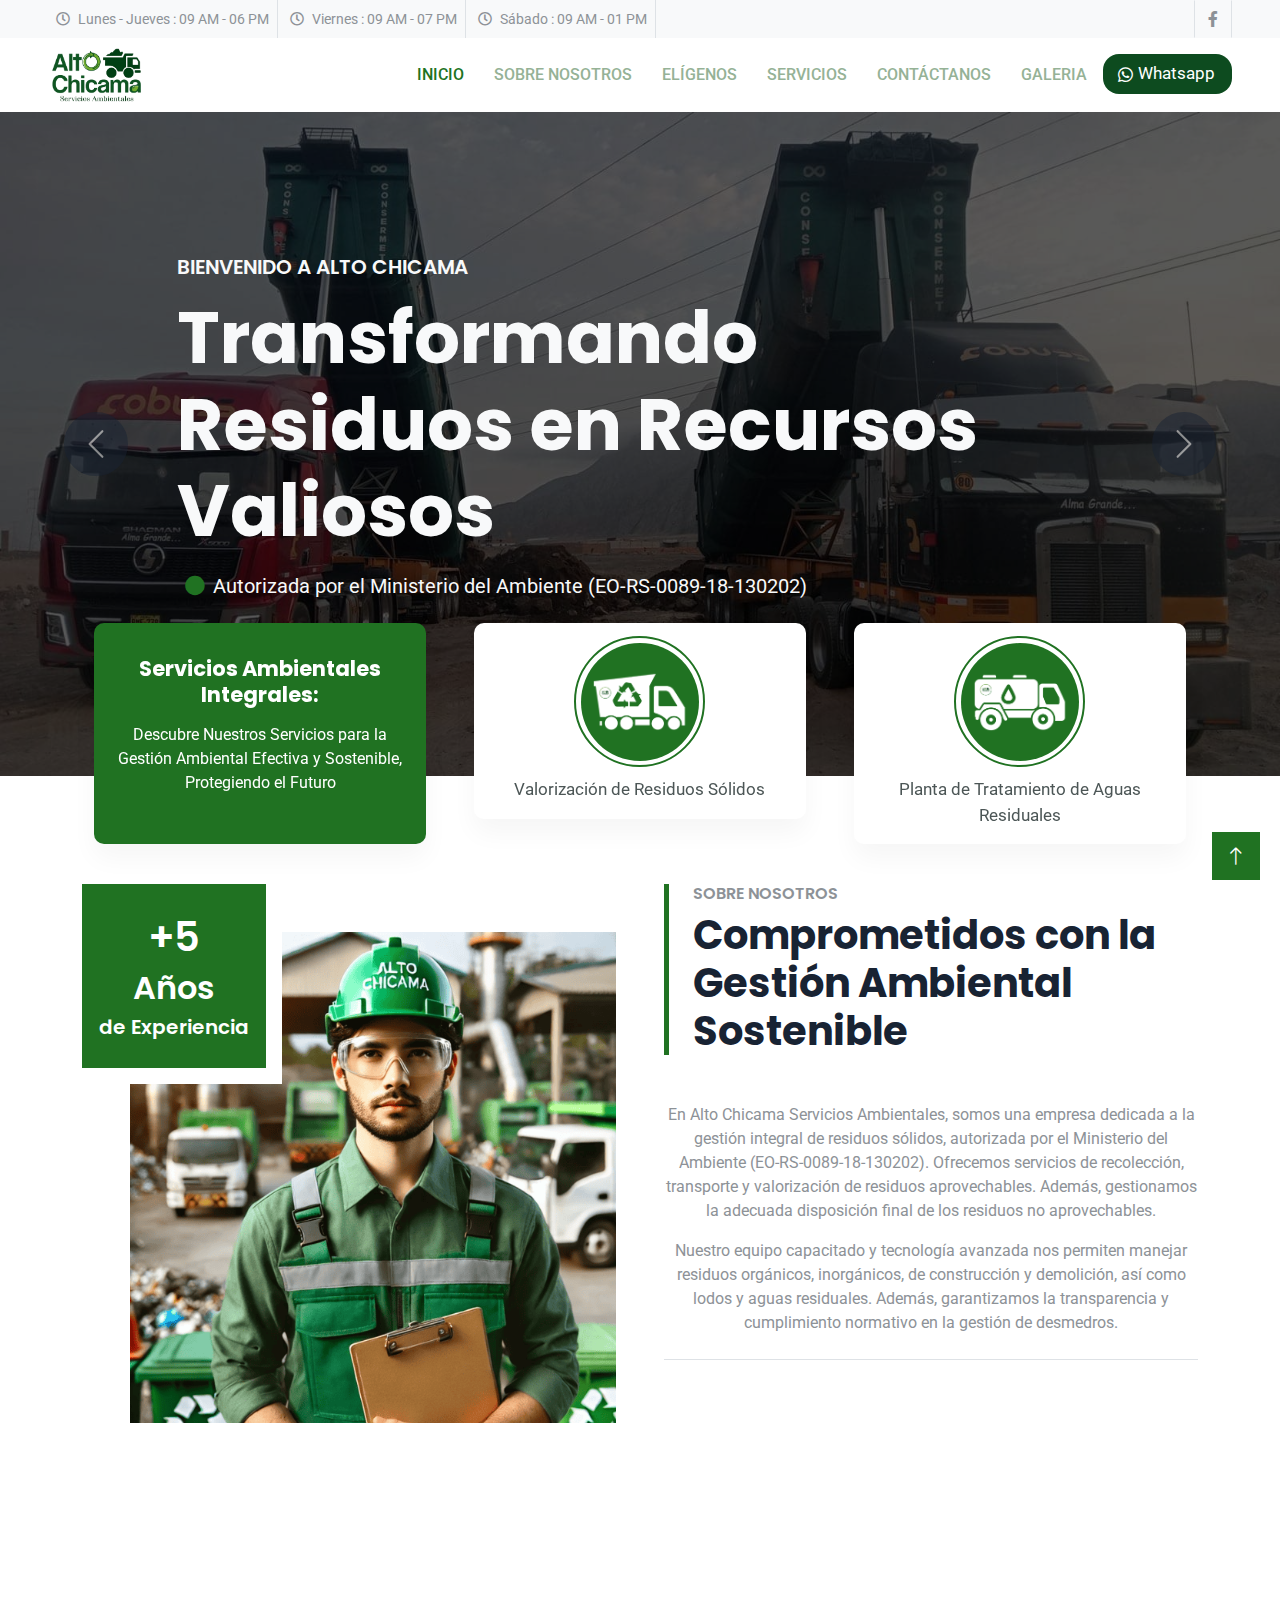
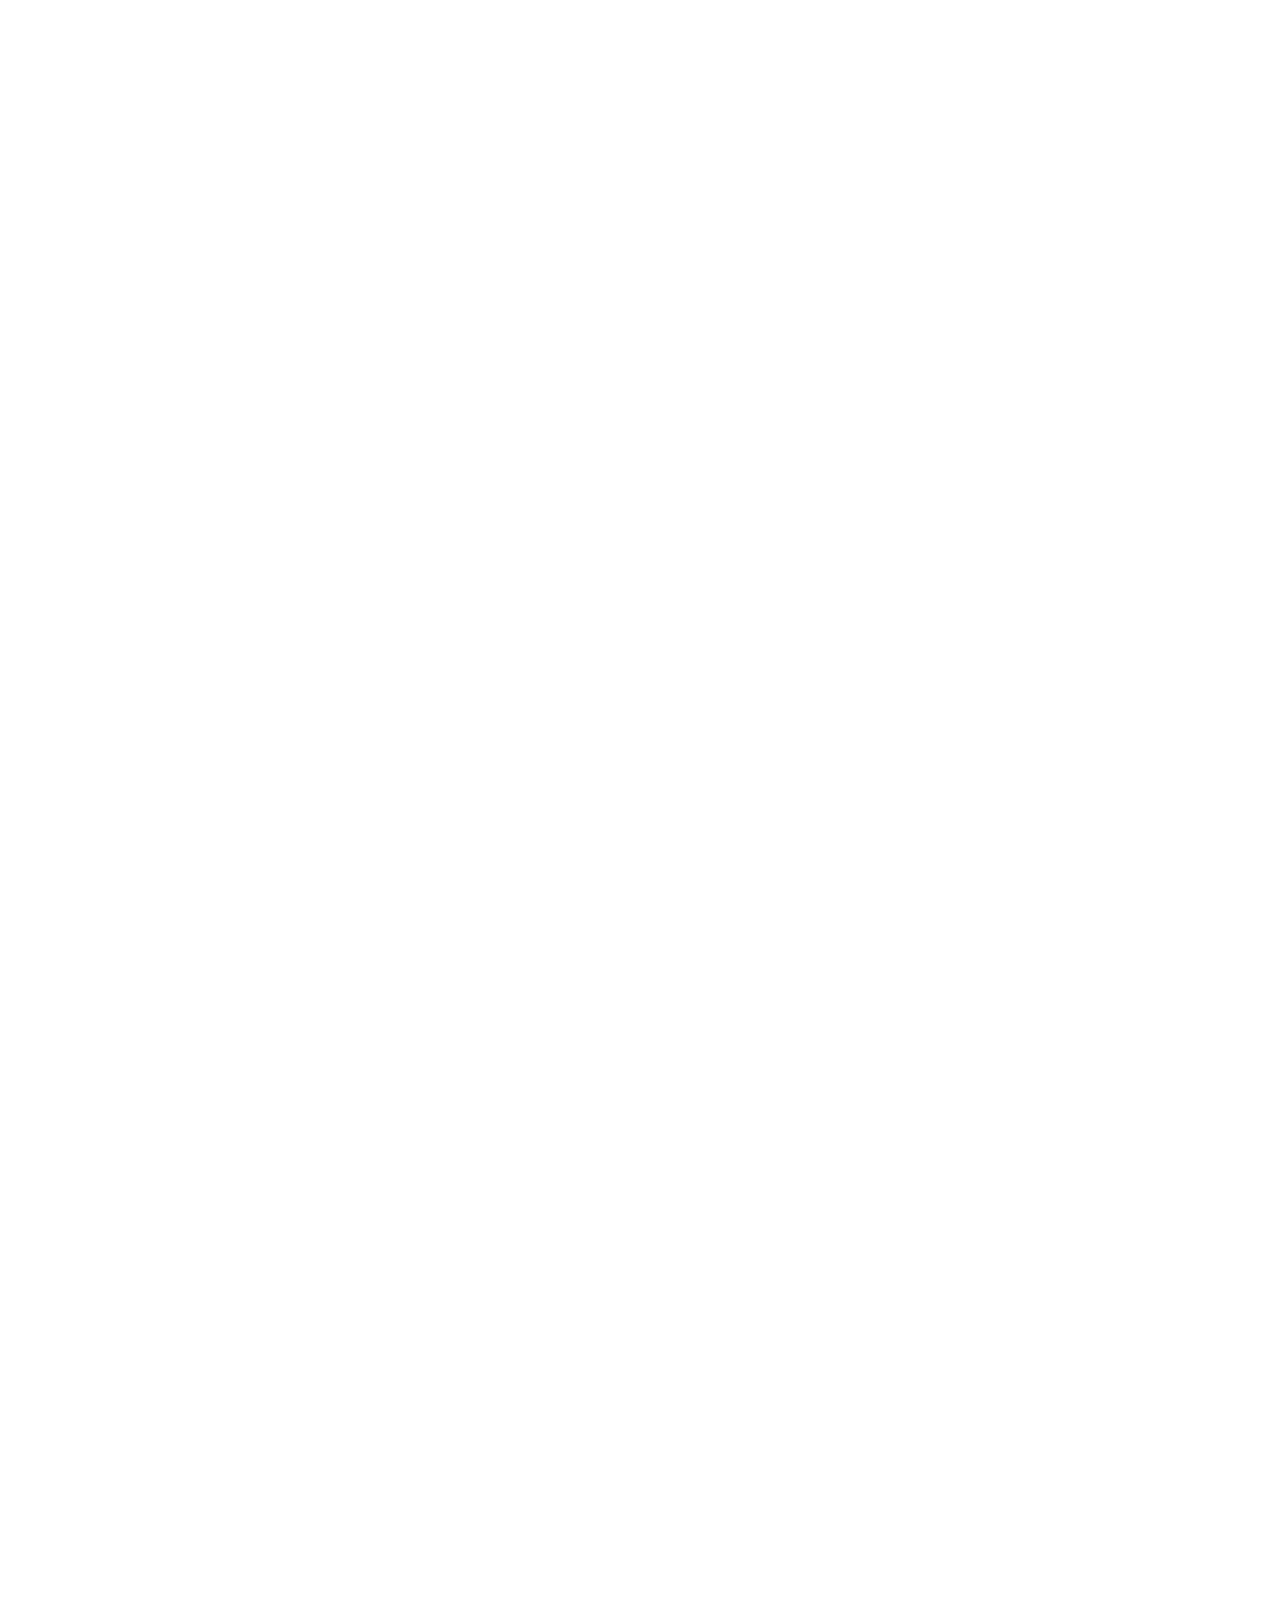
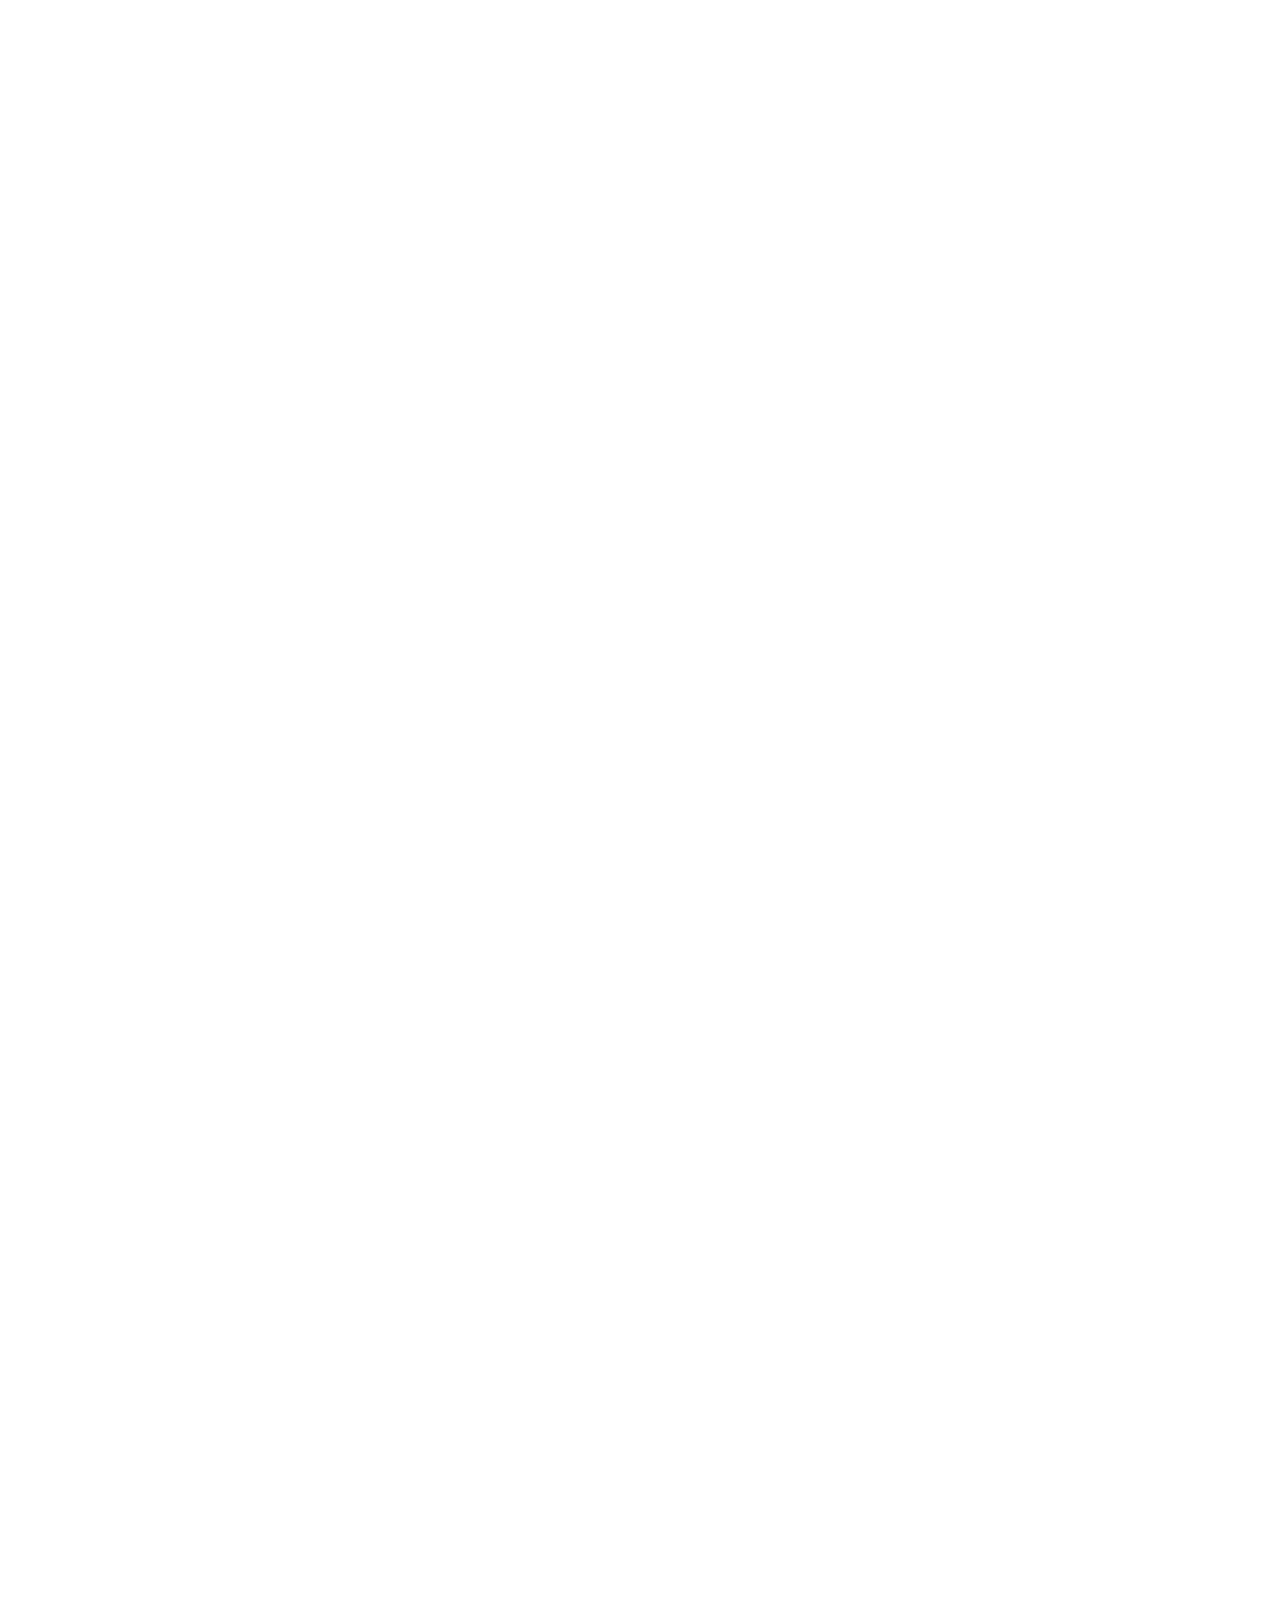
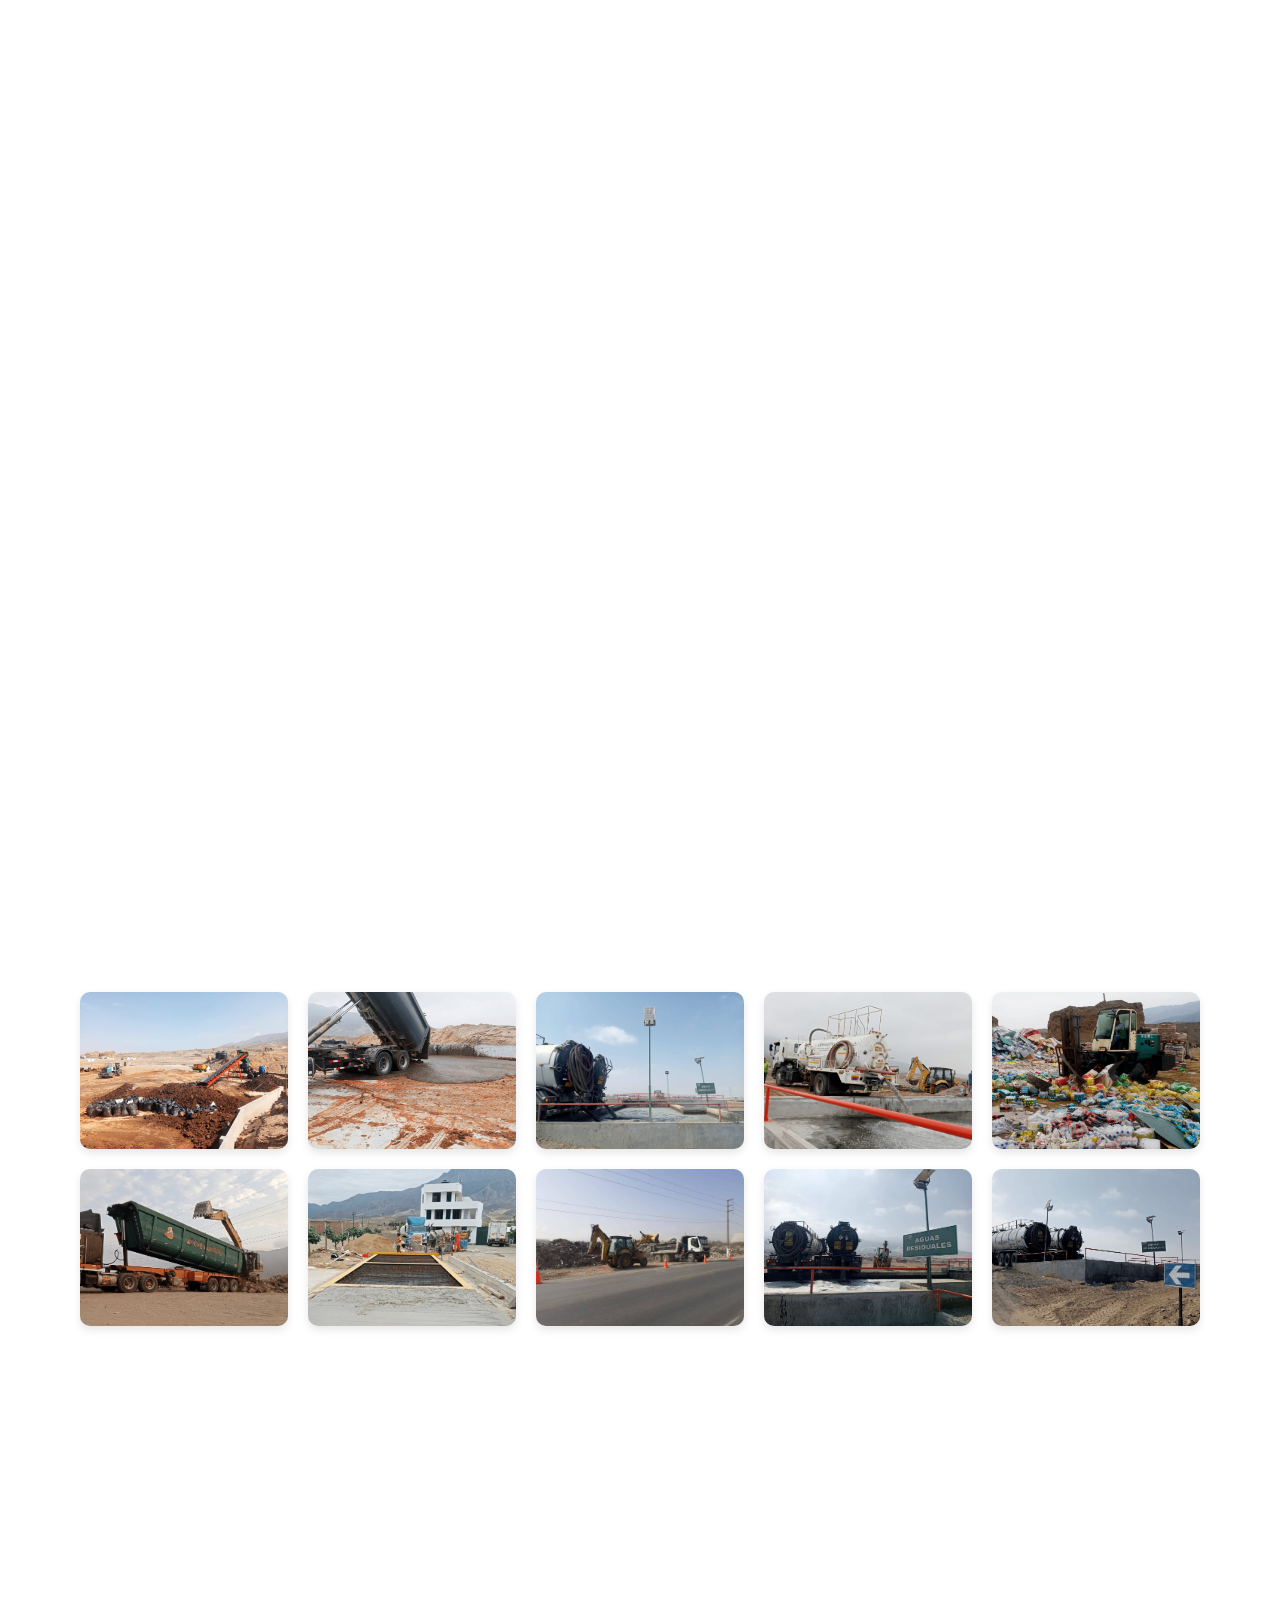
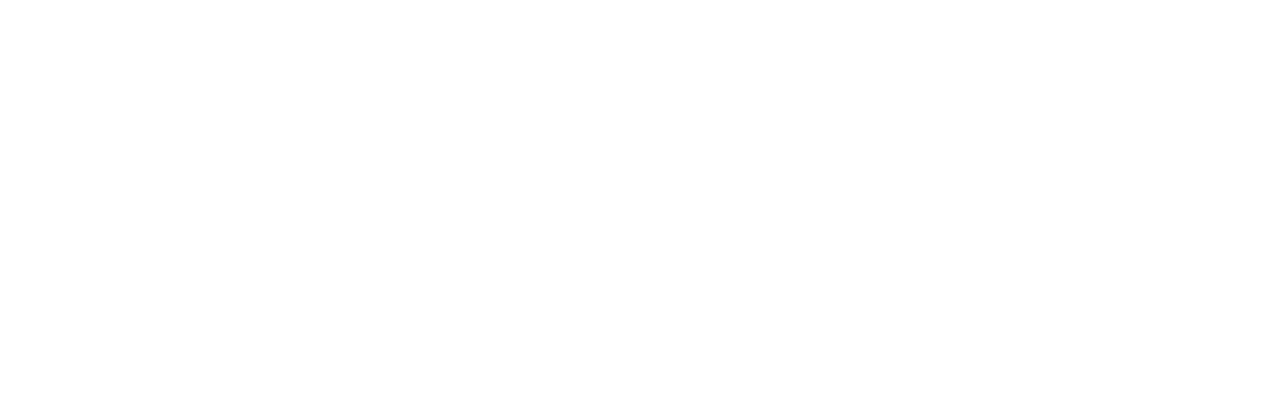
==== commit ce59e4b8: "first-version-web" ====
--- a/index.html
+++ b/index.html
@@ -1,5 +1,5 @@
 <!DOCTYPE html>
-<html lang="en">
+<html lang="es">
 <head>
   <meta charset="utf-8" />
   <title>Alto Chicama</title>
@@ -8,7 +8,7 @@
   <meta content="" name="description" />
 
   <!-- Favicon -->
-  <link href="img/AltoChicama.png" rel="icon" />
+  <link href="img/icono.png" rel="icon" />
 
   <!-- Google Web Fonts -->
   <link rel="preconnect" href="https://fonts.googleapis.com" />
@@ -135,7 +135,7 @@
   >
     <a href="index.html" class="navbar-brand d-flex align-items-center">
       <h1 class="m-0">
-        <img src="./img/AltoChicama.png" alt="">
+        <img src="./img/AltoChicama.webp" alt="">
       </h1>
     </a>
     <button
@@ -173,67 +173,158 @@
   <!-- Navbar End -->
 
   <!-- Carousel Start -->
-<div class="container-fluid p-0 mb-5 wow fadeIn" data-wow-delay="0.1s">
-  <div id="header-carousel" class="carousel slide" data-bs-ride="carousel">
-    <div class="carousel-inner">
-      <div class="carousel-item active">
-        <img class="w-100" src="img/camimones.jpg" alt="Image" />
-        <div class="carousel-caption">
-          <div class="container">
-            <div class="row justify-content-center">
-              <div class="col-12 col-lg-10">
-                <h5 class="text-light text-uppercase mb-3 animated slideInDown">
-                  Bienvenido a Alto Chicama
-                </h5>
-                <h1 class="display-2 text-light mb-3 animated slideInDown">
-                  Transformando Residuos en Recursos Valiosos
-                </h1>
-                <ol class="breadcrumb mb-4 pb-2">
-                  <li class="breadcrumb-item fs-5 text-light"></li>
-                  <li class="breadcrumb-item fs-5 text-light">
-                    Autorizada por el Ministerio del Ambiente (EO-RS-0089-18-130202)
-                  </li>
-                </ol>
-              </div>
-            </div>
-          </div>
-        </div>
-      </div>
-      <div class="carousel-item">
-        <img class="w-100" src="img/Gallery/galeria10.png" alt="Image" />
-        <div class="carousel-caption">
-          <div class="container">
-            <div class="row justify-content-center">
-              <div class="col-12 col-lg-10">
-                <h5 class="text-light text-uppercase mb-3 animated slideInDown">
-                  Bienvenido a Alto Chicama
-                </h5>
-                <h1 class="display-2 text-light mb-3 animated slideInDown">
-                  Juntos por un Futuro Sostenible
-                </h1>
-                <ol class="breadcrumb mb-4 pb-2">
-                  <li class="breadcrumb-item fs-5 text-light"></li>
-                  <li class="breadcrumb-item fs-5 text-light">
-                    Innovando en Procesos de Gestión de Residuos con Eficiencia y Seguridad
-                  </li>
-                </ol>
-              </div>
-            </div>
-          </div>
-        </div>
-      </div>
-    </div>
-    <button class="carousel-control-prev" type="button" data-bs-target="#header-carousel" data-bs-slide="prev">
-      <span class="carousel-control-prev-icon" aria-hidden="true"></span>
-      <span class="visually-hidden">Previous</span>
-    </button>
-    <button class="carousel-control-next" type="button" data-bs-target="#header-carousel" data-bs-slide="next">
-      <span class="carousel-control-next-icon" aria-hidden="true"></span>
-      <span class="visually-hidden">Next</span>
-    </button>
+  <div class="container-fluid p-0 mb-5 wow fadeIn" data-wow-delay="0.1s">
+    <div id="header-carousel" class="carousel slide" data-bs-ride="carousel">
+      <div class="carousel-inner">
+        <div class="carousel-item active">
+          <img class="w-100" src="img/camimones.jpg" alt="Image" />
+          <div class="carousel-caption">
+            <div class="container">
+              <div class="row justify-content-center">
+                <div class="col-12 col-lg-10">
+                  <h5 class="text-light text-uppercase mb-3 animated slideInDown">
+                    Bienvenido a Alto Chicama
+                  </h5>
+                  <h1 class="display-2 text-light mb-3 animated slideInDown">
+                    Transformando Residuos en Recursos Valiosos
+                  </h1>
+                  <ol class="breadcrumb mb-4 pb-2">
+                    <li class="breadcrumb-item fs-5 text-light"></li>
+                    <li class="breadcrumb-item fs-5 text-light">
+                      Autorizada por el Ministerio del Ambiente (EO-RS-0089-18-130202)
+                    </li>
+                  </ol>
+                </div>
+              </div>
+            </div>
+          </div>
+        </div>
+        <div class="carousel-item">
+          <img class="w-100" src="img/Gallery/galeria10.png" alt="Image" />
+          <div class="carousel-caption">
+            <div class="container">
+              <div class="row justify-content-center">
+                <div class="col-12 col-lg-10">
+                  <h5 class="text-light text-uppercase mb-3 animated slideInDown">
+                    Bienvenido a Alto Chicama
+                  </h5>
+                  <h1 class="display-2 text-light mb-3 animated slideInDown">
+                    Juntos por un Futuro Sostenible
+                  </h1>
+                  <ol class="breadcrumb mb-4 pb-2">
+                    <li class="breadcrumb-item fs-5 text-light"></li>
+                    <li class="breadcrumb-item fs-5 text-light">
+                      Innovando en Procesos de Gestión de Residuos con Eficiencia y Seguridad
+                    </li>
+                  </ol>
+                </div>
+              </div>
+            </div>
+          </div>
+        </div>
+        <div class="carousel-item">
+          <img class="w-100" src="img/1.png" alt="Image" />
+          <div class="carousel-caption">
+            <div class="container">
+              <div class="row justify-content-center">
+                <div class="col-12 col-lg-10">
+                  <h5 class="text-light text-uppercase mb-3 animated slideInDown">
+                    Bienvenido a Alto Chicama
+                  </h5>
+                  <h1 class="display-2 text-light mb-3 animated slideInDown">
+                    Cuidamos el Planeta, Reutilizamos con Propósito
+                  </h1>
+                  <ol class="breadcrumb mb-4 pb-2">
+                    <li class="breadcrumb-item fs-5 text-light"></li>
+                    <li class="breadcrumb-item fs-5 text-light">
+                      Fomentando la Economía Circular para un Desarrollo Sostenible
+                    </li>
+                  </ol>
+                </div>
+              </div>
+            </div>
+          </div>
+        </div>
+        <div class="carousel-item">
+          <img class="w-100" src="img/Gallery/galeria4.png" alt="Image" />
+          <div class="carousel-caption">
+            <div class="container">
+              <div class="row justify-content-center">
+                <div class="col-12 col-lg-10">
+                  <h5 class="text-light text-uppercase mb-3 animated slideInDown">
+                    Bienvenido a Alto Chicama
+                  </h5>
+                  <h1 class="display-2 text-light mb-3 animated slideInDown">
+                    Innovando en Reciclaje para un Mundo Mejor
+                  </h1>
+                  <ol class="breadcrumb mb-4 pb-2">
+                    <li class="breadcrumb-item fs-5 text-light"></li>
+                    <li class="breadcrumb-item fs-5 text-light">
+                      Implementando Tecnologías Avanzadas para la Gestión de Residuos
+                    </li>
+                  </ol>
+                </div>
+              </div>
+            </div>
+          </div>
+        </div>
+        <div class="carousel-item">
+          <img class="w-100" src="img/3.png" alt="Image" />
+          <div class="carousel-caption">
+            <div class="container">
+              <div class="row justify-content-center">
+                <div class="col-12 col-lg-10">
+                  <h5 class="text-light text-uppercase mb-3 animated slideInDown">
+                    Bienvenido a Alto Chicama
+                  </h5>
+                  <h1 class="display-2 text-light mb-3 animated slideInDown">
+                    Convertimos Desechos en Oportunidades
+                  </h1>
+                  <ol class="breadcrumb mb-4 pb-2">
+                    <li class="breadcrumb-item fs-5 text-light"></li>
+                    <li class="breadcrumb-item fs-5 text-light">
+                      Líderes en Soluciones de Manejo de Residuos Sólidos
+                    </li>
+                  </ol>
+                </div>
+              </div>
+            </div>
+          </div>
+        </div>
+        <div class="carousel-item">
+          <img class="w-100" src="img/Gallery/galeria6.png" alt="Image" />
+          <div class="carousel-caption">
+            <div class="container">
+              <div class="row justify-content-center">
+                <div class="col-12 col-lg-10">
+                  <h5 class="text-light text-uppercase mb-3 animated slideInDown">
+                    Bienvenido a Alto Chicama
+                  </h5>
+                  <h1 class="display-2 text-light mb-3 animated slideInDown">
+                    Un Compromiso con la Economía Circular
+                  </h1>
+                  <ol class="breadcrumb mb-4 pb-2">
+                    <li class="breadcrumb-item fs-5 text-light"></li>
+                    <li class="breadcrumb-item fs-5 text-light">
+                      Desarrollando Prácticas Sustentables e Innovadoras para el Futuro
+                    </li>
+                  </ol>
+                </div>
+              </div>
+            </div>
+          </div>
+        </div>
+      </div>
+      <button class="carousel-control-prev" type="button" data-bs-target="#header-carousel" data-bs-slide="prev">
+        <span class="carousel-control-prev-icon" aria-hidden="true"></span>
+        <span class="visually-hidden">Previous</span>
+      </button>
+      <button class="carousel-control-next" type="button" data-bs-target="#header-carousel" data-bs-slide="next">
+        <span class="carousel-control-next-icon" aria-hidden="true"></span>
+        <span class="visually-hidden">Next</span>
+      </button>
+    </div>
   </div>
-</div>
-
   <!-- Carousel End -->
 
   <!-- Services Start -->
@@ -251,8 +342,9 @@
         </div>
       </div>
       <!-- Primer tarjeta de cartera -->
+
       <div class="col-md-5 col-lg-4 d-flex services align-self-stretch p-4 ftco-animate">
-        <a href="#servicios">
+        <a href="#servicios" style="display: block !important; width: 100% !important; text-decoration: none !important;">
           <div class="card wallet">
             <div class="overlay"></div>
             <div class="circle">
@@ -264,7 +356,7 @@
       </div>
       <!-- Segunda tarjeta de cartera -->
       <div class="col-md-5 col-lg-4 d-flex services align-self-stretch p-4 ftco-animate">
-        <a href="#servicios2">
+        <a href="#servicios2" style="display: block !important; width: 100% !important; text-decoration: none !important;">
           <div class="card wallet">
             <div class="overlay"></div>
             <div class="circle">
@@ -858,7 +950,7 @@
       <div class="row g-3"style="display: flex;justify-content: center;">
         <div class="col-lg-5 col-md-6">
           <div class="mb-4">
-            <img src="./img/AltoChicama.png" alt="">
+            <img src="./img/AltoChicama.webp" alt="">
           </div>
           <p>
             Alto Chicama convierte residuos en recursos valiosos. Con innovación y sostenibilidad, protegemos el medio ambiente.
--- a/css/style.css
+++ b/css/style.css
@@ -23,8 +23,7 @@
     border-radius:50px;
     text-align:center;
     font-size:30px;
-    border: 2px solid black;
-  border-radius: 50%;
+    border-radius: 50%;
   }
 
   
@@ -390,10 +389,16 @@
 .ftco-services {
   position: relative;
   z-index: 10; /* Asegúrate de que sea más alto que el carrusel */
-  margin-top: -135px; /* Ajusta este valor según tus necesidades */
+  margin-top: -225px; /* Ajusta este valor según tus necesidades */
   display: flex;
   justify-content: center;
 }
+
+@media (max-width: 1024px){
+  .ftco-services{
+    margin-top: -95px !important;
+  }
+} 
 
 .ftco-services .card {
   text-align: center;
@@ -497,11 +502,12 @@
 
 .card {
   padding-top: 4%;
-  width: 80vw; /* Ajusta el ancho al 80% del ancho de la ventana */
-  max-width: 366px; /* Asegura que no sea más ancho de 366px */
   height: auto; /* Permite que la altura se ajuste automáticamente */
   background: #fff;
   border-top-right-radius: 10px;
+  border-top-left-radius: 10px;
+  border-bottom-left-radius: 10px;
+  border-bottom-right-radius: 10px;
   overflow: hidden;
   display: flex;
   flex-direction: column;
@@ -511,6 +517,7 @@
   box-shadow: 0 14px 26px rgba(0, 0, 0, 0.04);
   transition: all 0.3s ease-out;
   text-decoration: none;
+  border: 0px;
 }
 
 .card img {
@@ -614,21 +621,20 @@
   max-width: 366px; /* Asegura que no sea más ancho de 366px */
   height: auto; /* Permite que la altura se ajuste automáticamente */
   background: #fff;
-  border-top-right-radius: 10px;
   overflow: hidden;
   display: flex;
   flex-direction: column;
   justify-content: center;
   align-items: center;
   position: relative;
+  border-radius: 10px;
   box-shadow: 0 14px 26px rgba(0, 0, 0, 0.04);
   transition: all 0.3s ease-out;
   text-decoration: none;
 }
 
-/* Ajuste de margen superior en dispositivos de escritorio */
-.ftco-services {
-  margin-top: -240px; /* Ajusta el margen superior en dispositivos de escritorio */
+.card1 h1,p{
+  text-align: center;
 }
 
 /* Estilos para cuando el diseño es responsive */
@@ -644,7 +650,7 @@
   }
 
   .card, .card1 {
-    width: 90vw; /* Ajusta el ancho al 90% del ancho de la ventana en dispositivos móviles */
+    width: 100%; /* Ajusta el ancho al 90% del ancho de la ventana en dispositivos móviles */
   }
 }
 
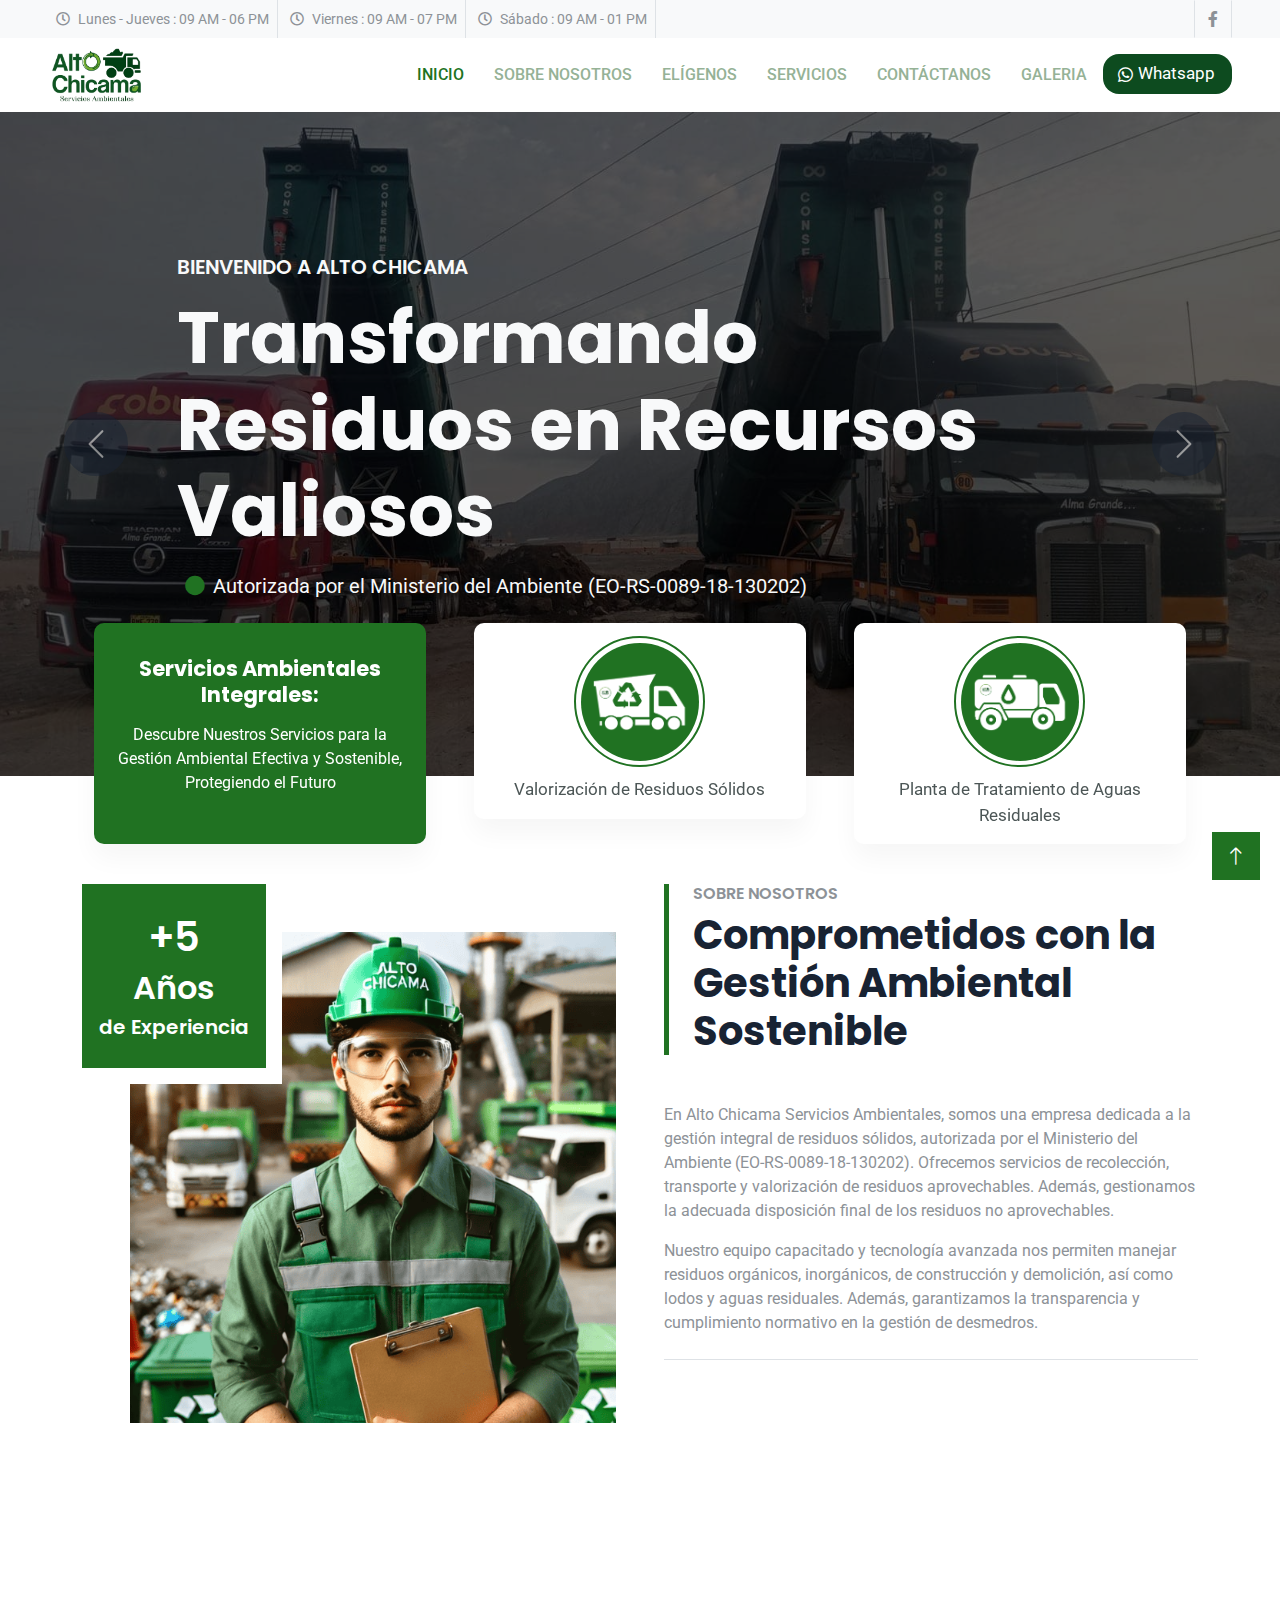
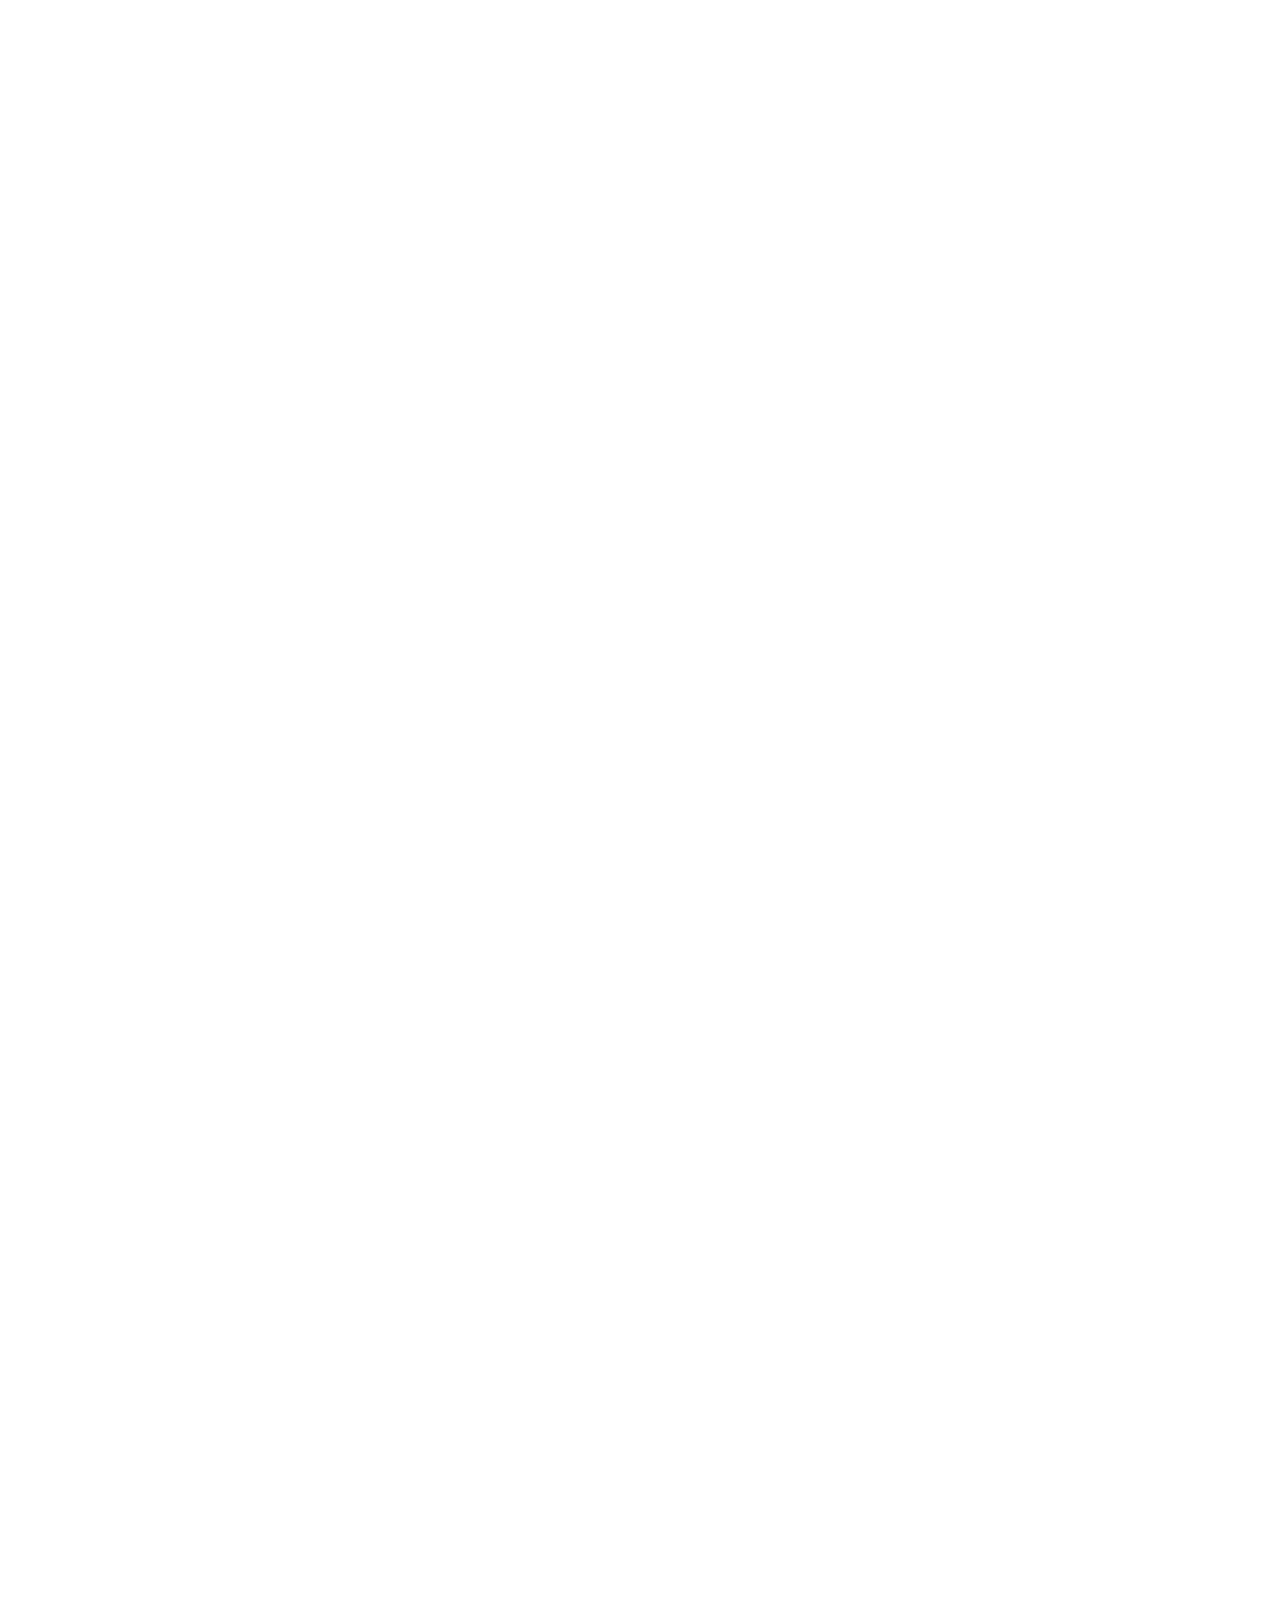
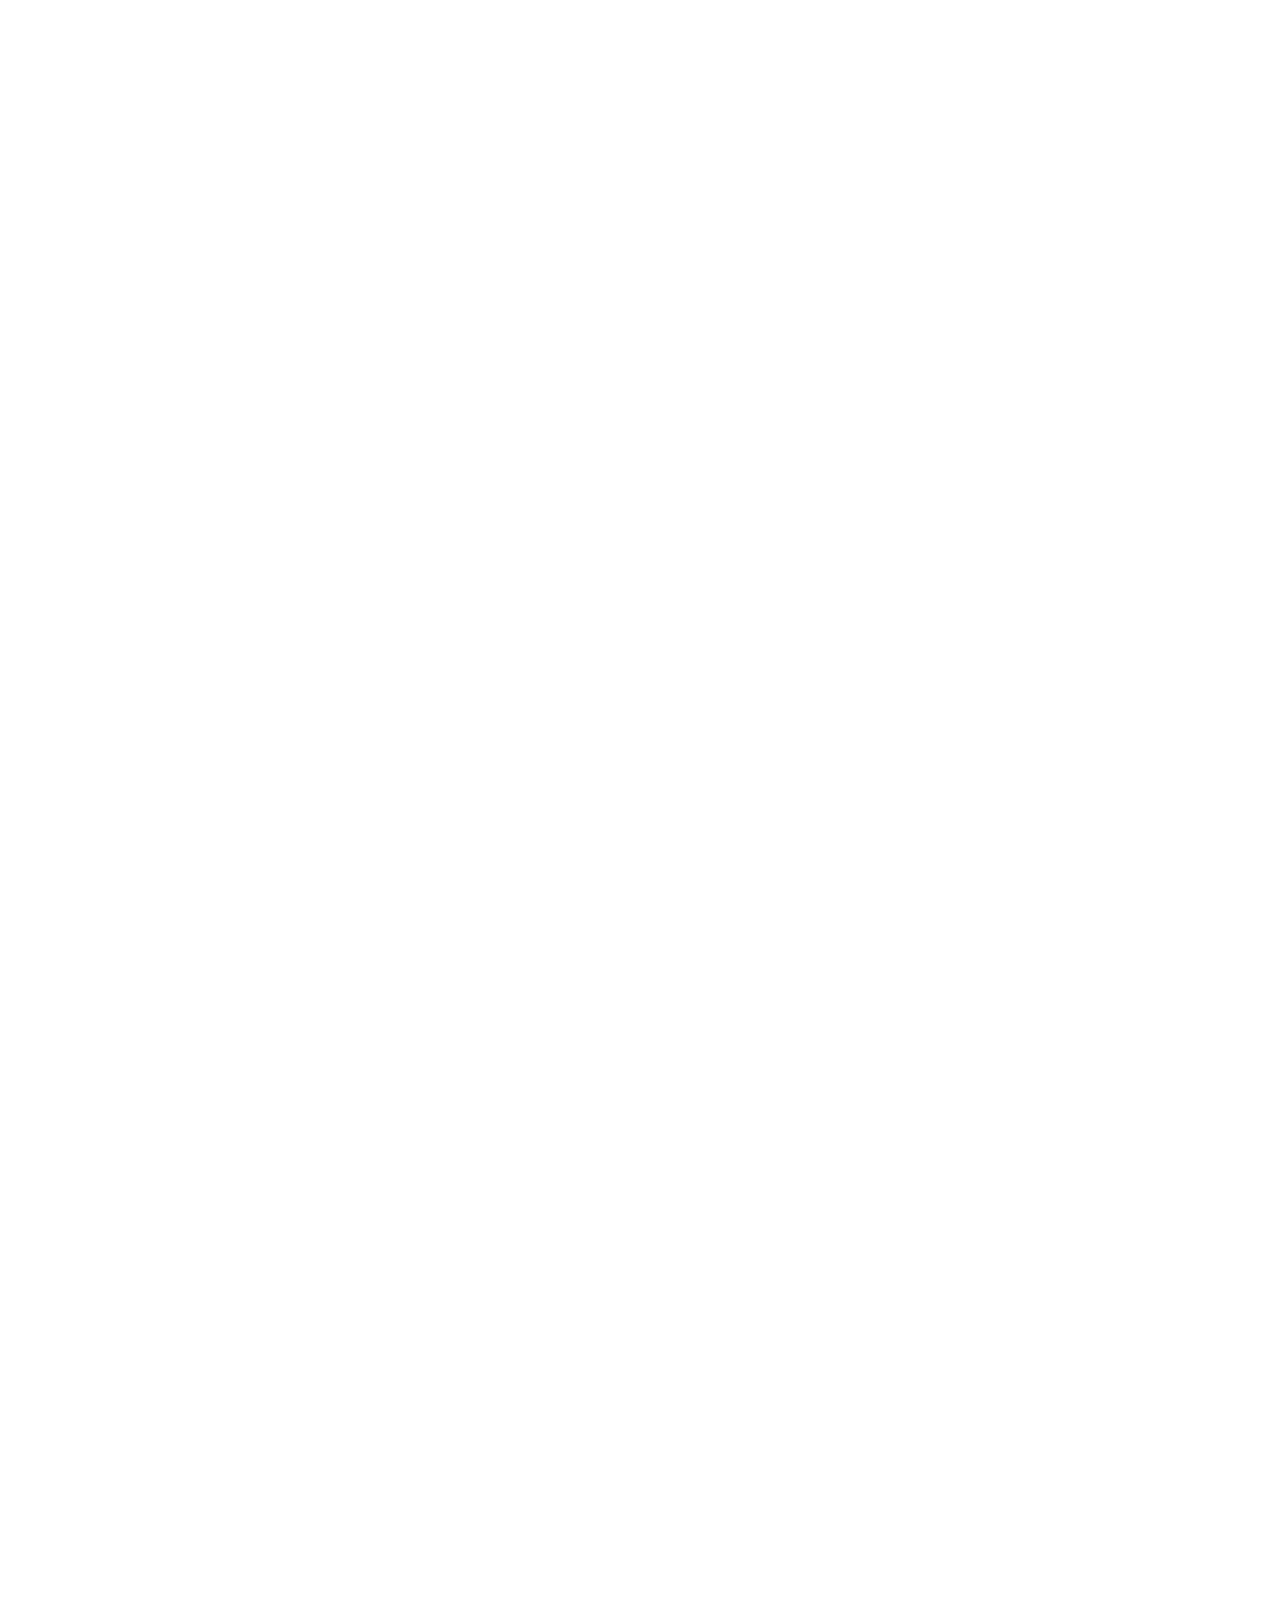
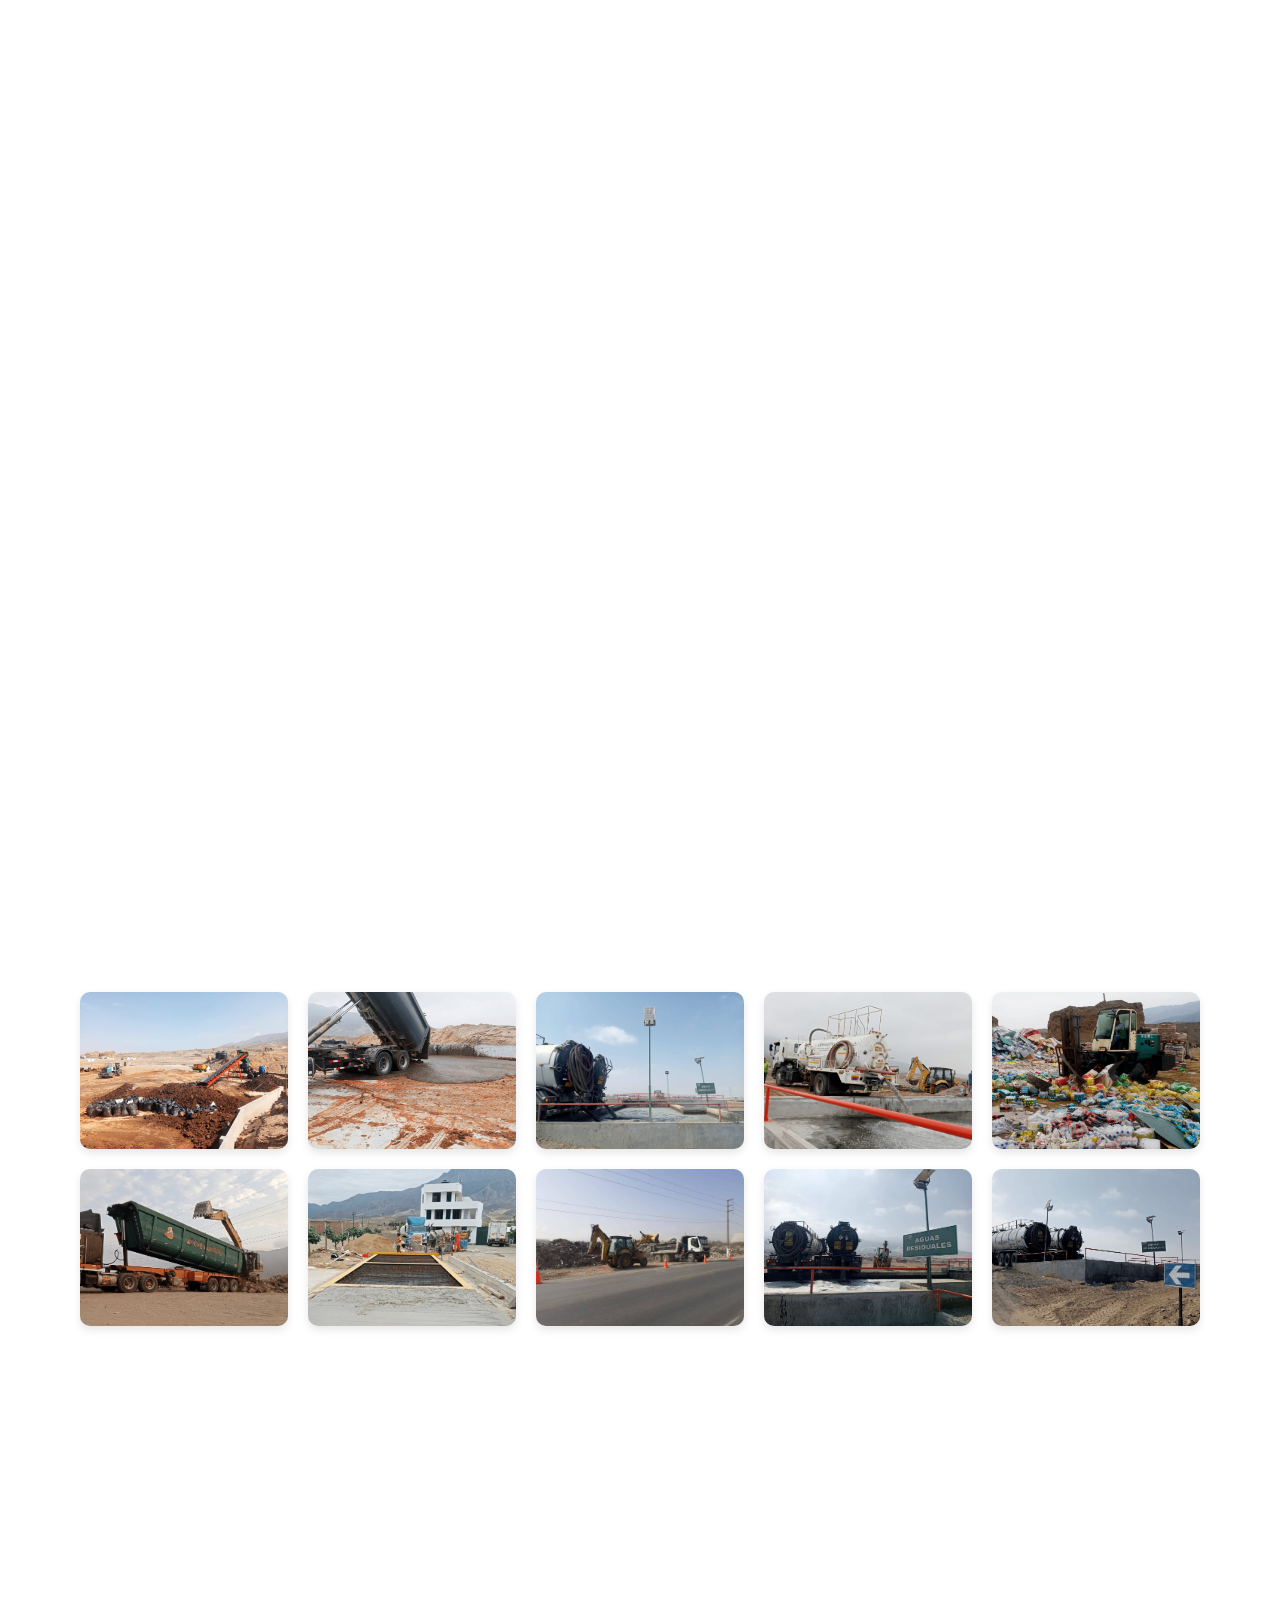
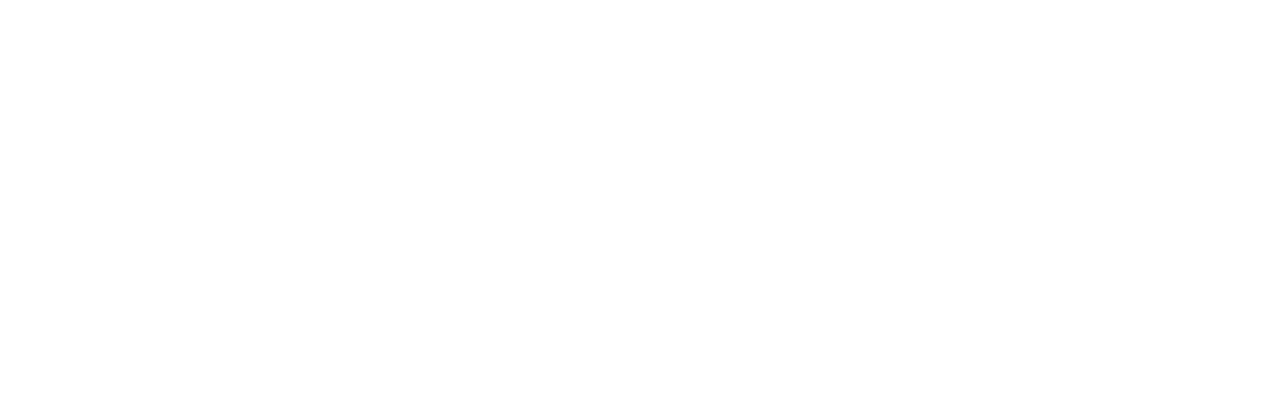
==== commit 9b2cc4b0: "prototipo1" ====
--- a/index.html
+++ b/index.html
@@ -986,7 +986,7 @@
       <div class="container">
         <div class="row">
           <div class="col-md-8 text-center mb-3 mb-md-0" style="margin: 0 auto;">
-            <a> Alto Chicama Servicios </a>&copy; Todos los derechos reservados. Diseñado por <a href="https://devscribelo.com" target="_blank">Devscribelo </a>
+            <a> Alto Chicama Servicios </a>&copy; Todos los derechos reservados. Diseñado por Devscribelo </a>
           </div>          
         </div>
       </div>
--- a/css/style.css
+++ b/css/style.css
@@ -13,7 +13,7 @@
     z-index: 1000;
   }
   
-  /* Botón WhatsApp */
+  /* Bot��n WhatsApp */
   .whatsapp-btn {
     position: fixed;
     bottom: 20px;
@@ -301,7 +301,7 @@
     }
   }
   
-  /* CSS para dispositivos móviles (ancho de pantalla menor a 768px) */
+  /* CSS para dispositivos m��viles (ancho de pantalla menor a 768px) */
   @media (max-width: 767px) {
     .desktop-only {
       display: none;
@@ -379,17 +379,17 @@
 
 
 
-/* Ajusta el carrusel para que tenga un índice z más bajo */
+/* Ajusta el carrusel para que tenga un ��ndice z m��s bajo */
 .carousel {
   position: relative;
   z-index: 1;
 }
 
-/* Ajusta la sección de servicios */
+/* Ajusta la secci��n de servicios */
 .ftco-services {
   position: relative;
-  z-index: 10; /* Asegúrate de que sea más alto que el carrusel */
-  margin-top: -225px; /* Ajusta este valor según tus necesidades */
+  z-index: 10; /* Aseg��rate de que sea m��s alto que el carrusel */
+  margin-top: -225px; /* Ajusta este valor seg��n tus necesidades */
   display: flex;
   justify-content: center;
 }
@@ -414,7 +414,7 @@
 }
 
 .service-2 .icon {
-  background: linear-gradient(45deg, #6fae6e, #207222); /* Degradado verde más oscuro */
+  background: linear-gradient(45deg, #6fae6e, #207222); /* Degradado verde m��s oscuro */
   color: #ffffff; /* Color del icono */
 }
 
@@ -452,11 +452,11 @@
 
 .service-1 p,
 .service-2 p {
-  color: #ffffff; /* Color del texto del párrafo */
+  color: #ffffff; /* Color del texto del p��rrafo */
   text-align: center; /* Centrar texto */
 }
 
-/* Estilo del botón */
+/* Estilo del bot��n */
 .button {
   padding: 12px 25px;
   background: #fff;
@@ -502,7 +502,7 @@
 
 .card {
   padding-top: 4%;
-  height: auto; /* Permite que la altura se ajuste automáticamente */
+  height: auto; /* Permite que la altura se ajuste autom��ticamente */
   background: #fff;
   border-top-right-radius: 10px;
   border-top-left-radius: 10px;
@@ -522,7 +522,7 @@
 
 .card img {
   width: 76%;
-  height: auto; /* Ajusta la altura automáticamente */
+  height: auto; /* Ajusta la altura autom��ticamente */
 }
 
 .card:hover {
@@ -596,30 +596,30 @@
 }
 
 .overlay {
-  width: 31%; /* Ajusta el ancho de manera proporcional al tamaño del contenedor */
-  height: 53%; /* Ajusta la altura de manera proporcional al tamaño del contenedor */
+  width: 31%; /* Ajusta el ancho de manera proporcional al tama�0�9o del contenedor */
+  height: 53%; /* Ajusta la altura de manera proporcional al tama�0�9o del contenedor */
   position: absolute;
   border-radius: 50%;
   background: var(--bg-color);
-  top: 9%; /* Ajusta la posición desde el borde superior */
-  left: 35%; /* Ajusta la posición desde el borde izquierdo */
+  top: 9%; /* Ajusta la posici��n desde el borde superior */
+  left: 35%; /* Ajusta la posici��n desde el borde izquierdo */
   z-index: 0;
   transition: transform 0.3s ease-out;
 }
 
 #environmental-services {
   background-color: #207222; /* Color de fondo */
-  padding: 20px; /* Ajusta el padding según sea necesario */
+  padding: 20px; /* Ajusta el padding seg��n sea necesario */
 }
 
 #environmental-services .display-6 {
-  font-size: calc(1.875rem - 15px); /* Ajusta el tamaño de la fuente */
+  font-size: calc(1.875rem - 15px); /* Ajusta el tama�0�9o de la fuente */
 }
 
 .card1 {
   width: 80vw; /* Ajusta el ancho al 80% del ancho de la ventana */
-  max-width: 366px; /* Asegura que no sea más ancho de 366px */
-  height: auto; /* Permite que la altura se ajuste automáticamente */
+  max-width: 366px; /* Asegura que no sea m��s ancho de 366px */
+  height: auto; /* Permite que la altura se ajuste autom��ticamente */
   background: #fff;
   overflow: hidden;
   display: flex;
@@ -633,11 +633,13 @@
   text-decoration: none;
 }
 
-.card1 h1,p{
+.card1 h1{
   text-align: center;
 }
-
-/* Estilos para cuando el diseño es responsive */
+.card1 p{
+  text-align: center;
+}
+/* Estilos para cuando el dise�0�9o es responsive */
 @media (max-width: 768px) {
   /* Oculta el div con la clase especificada */
   .col-md-2.col-lg-4.d-flex.services.align-self-stretch.p-4.ftco-animate {
@@ -646,11 +648,11 @@
 
   /* Ajustes adicionales para responsive */
   .ftco-services {
-    margin-top: -95px !important; /* Ajusta el margen superior para dispositivos móviles */
+    margin-top: -95px !important; /* Ajusta el margen superior para dispositivos m��viles */
   }
 
   .card, .card1 {
-    width: 100%; /* Ajusta el ancho al 90% del ancho de la ventana en dispositivos móviles */
+    width: 100%; /* Ajusta el ancho al 90% del ancho de la ventana en dispositivos m��viles */
   }
 }
 
@@ -821,7 +823,7 @@
 }
 .close {
     position: absolute;
-    top: 5rem; /* Mover la 'x' más abajo */
+    top: 5rem; /* Mover la 'x' m��s abajo */
     right: 35px;
     color: #f1f1f1;
     font-size: 40px;
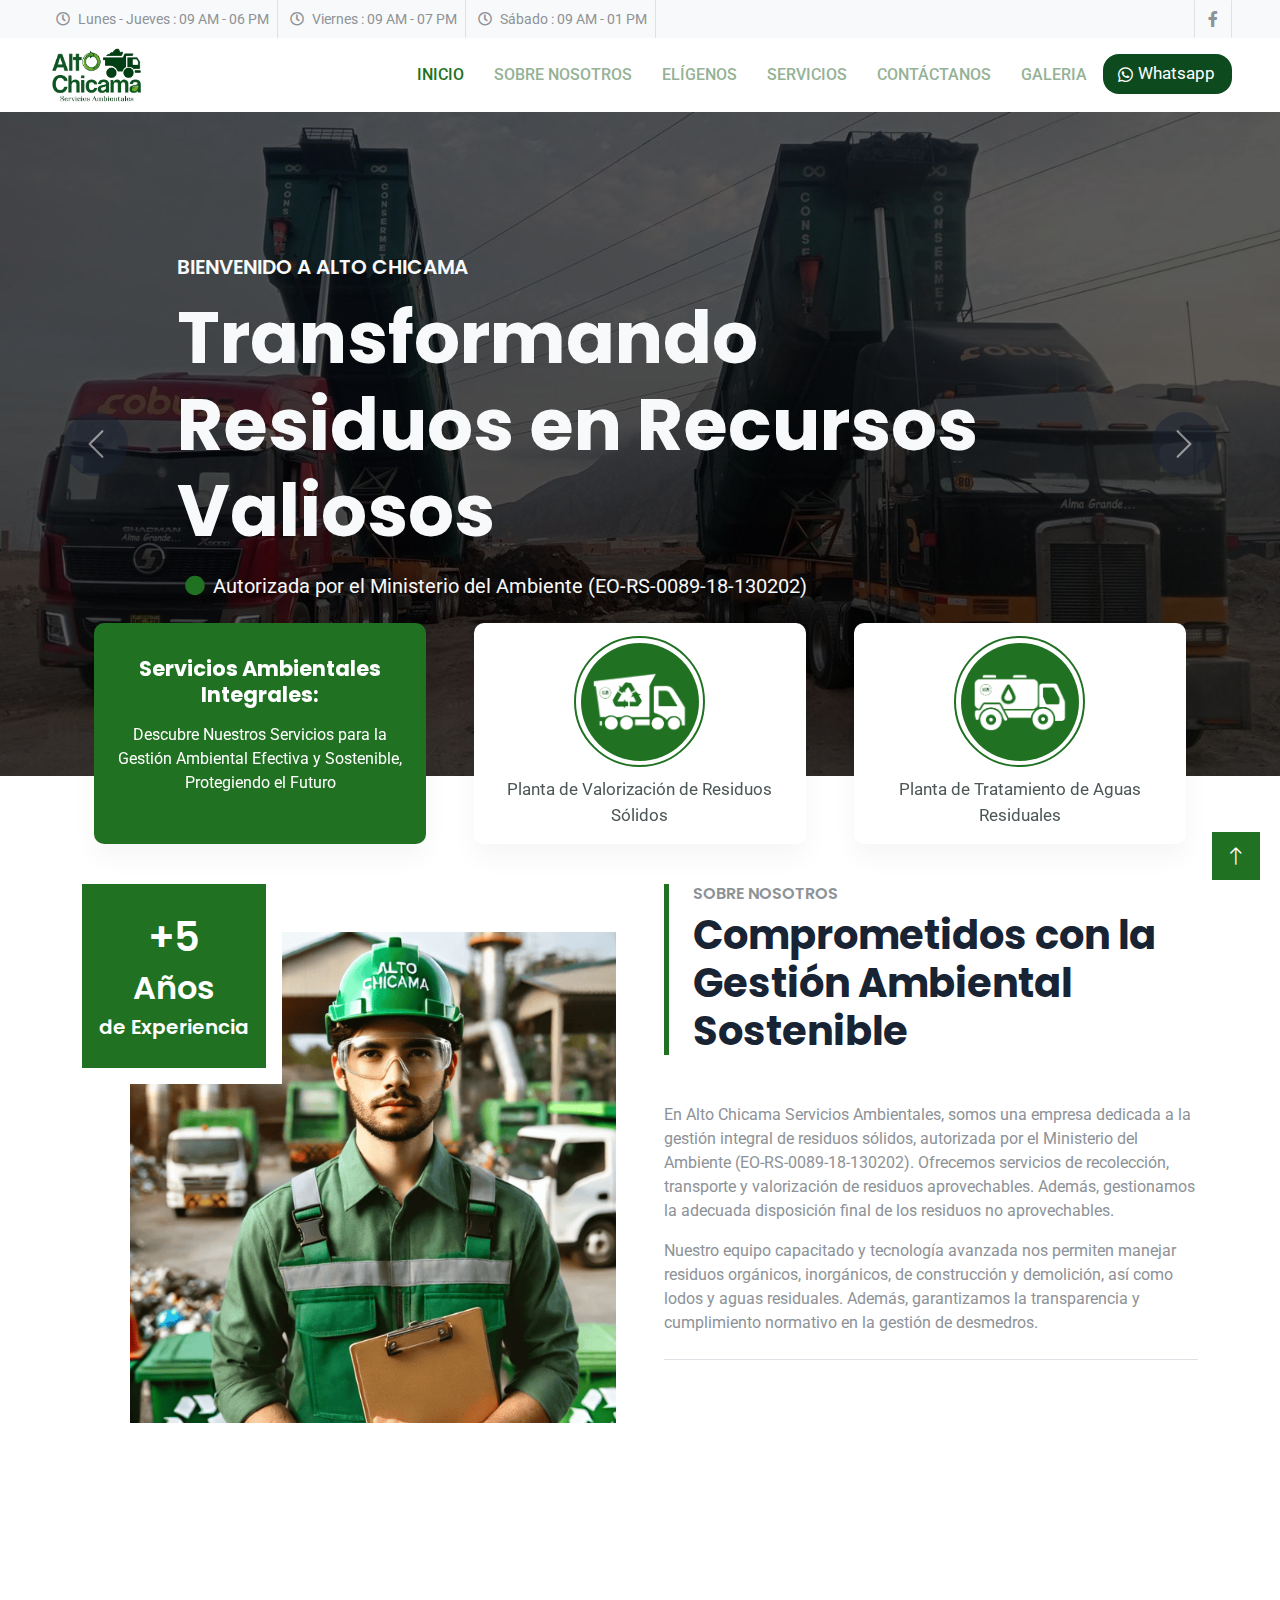
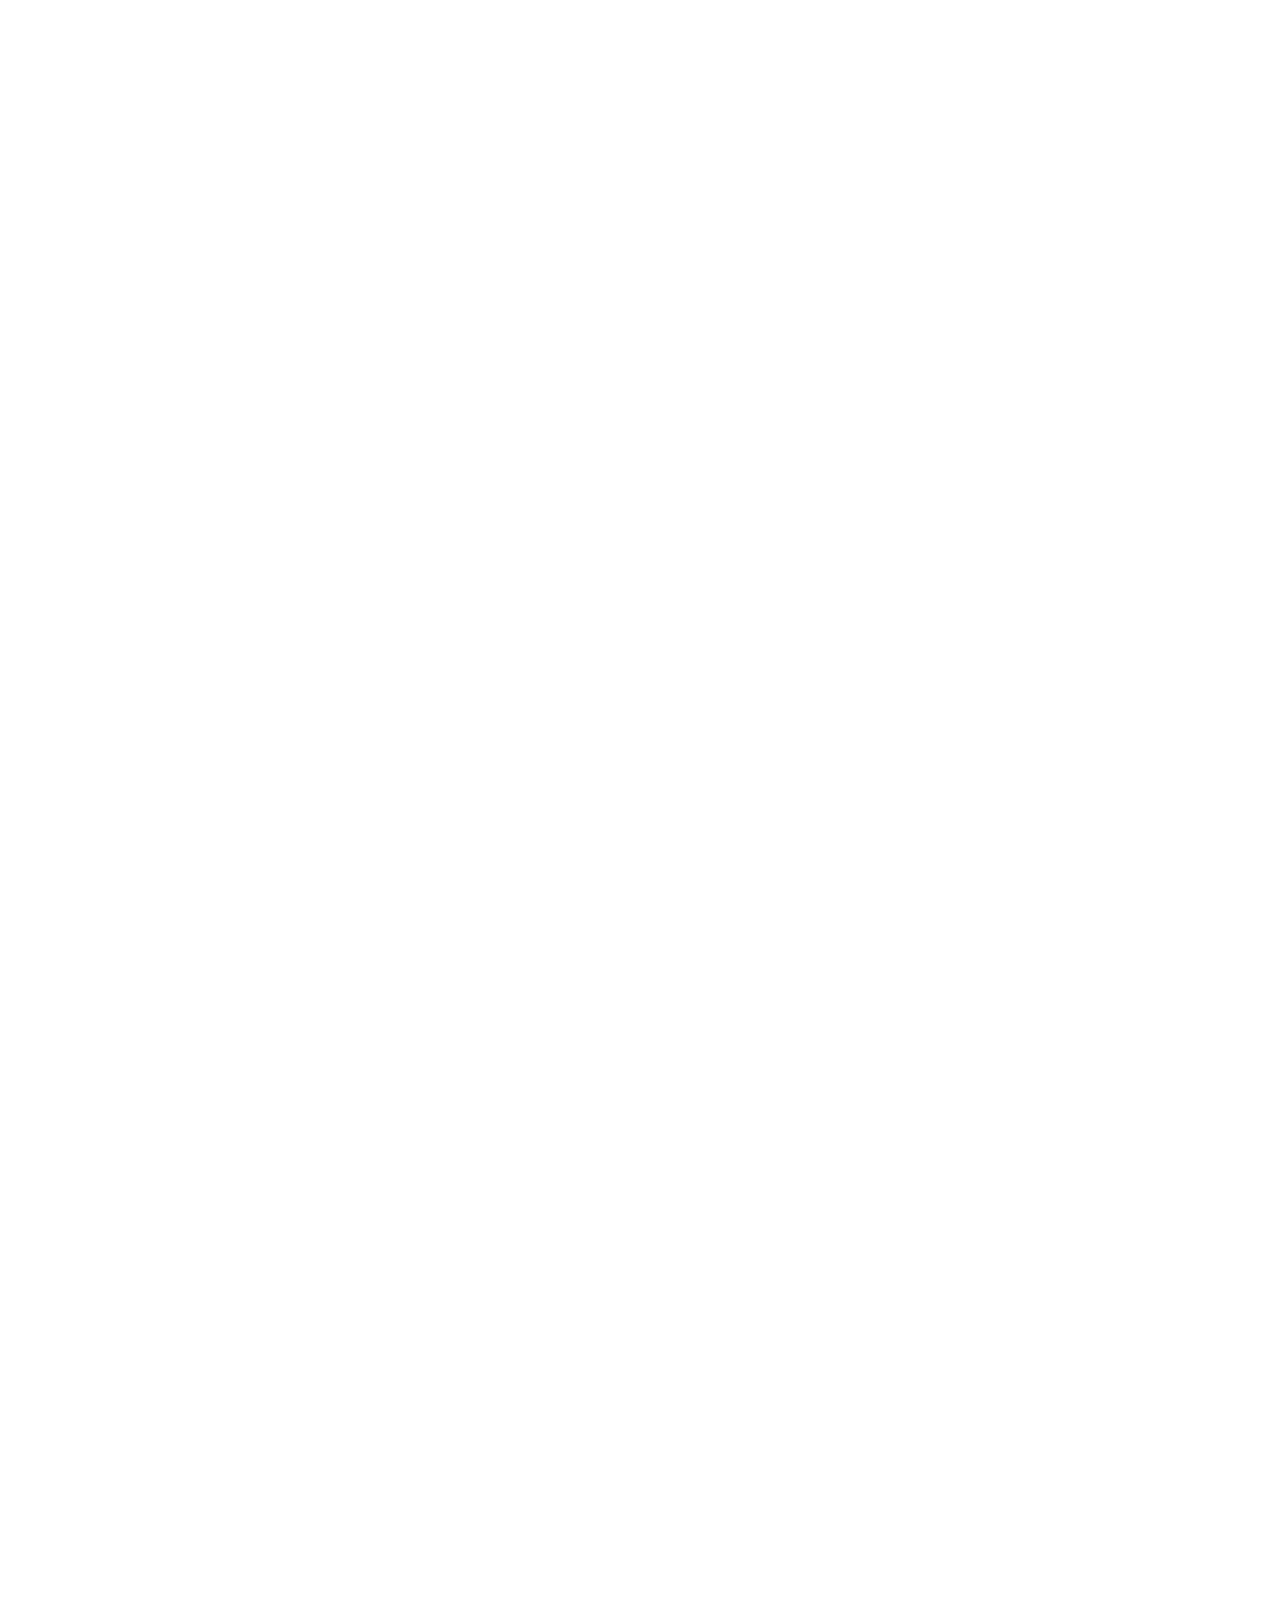
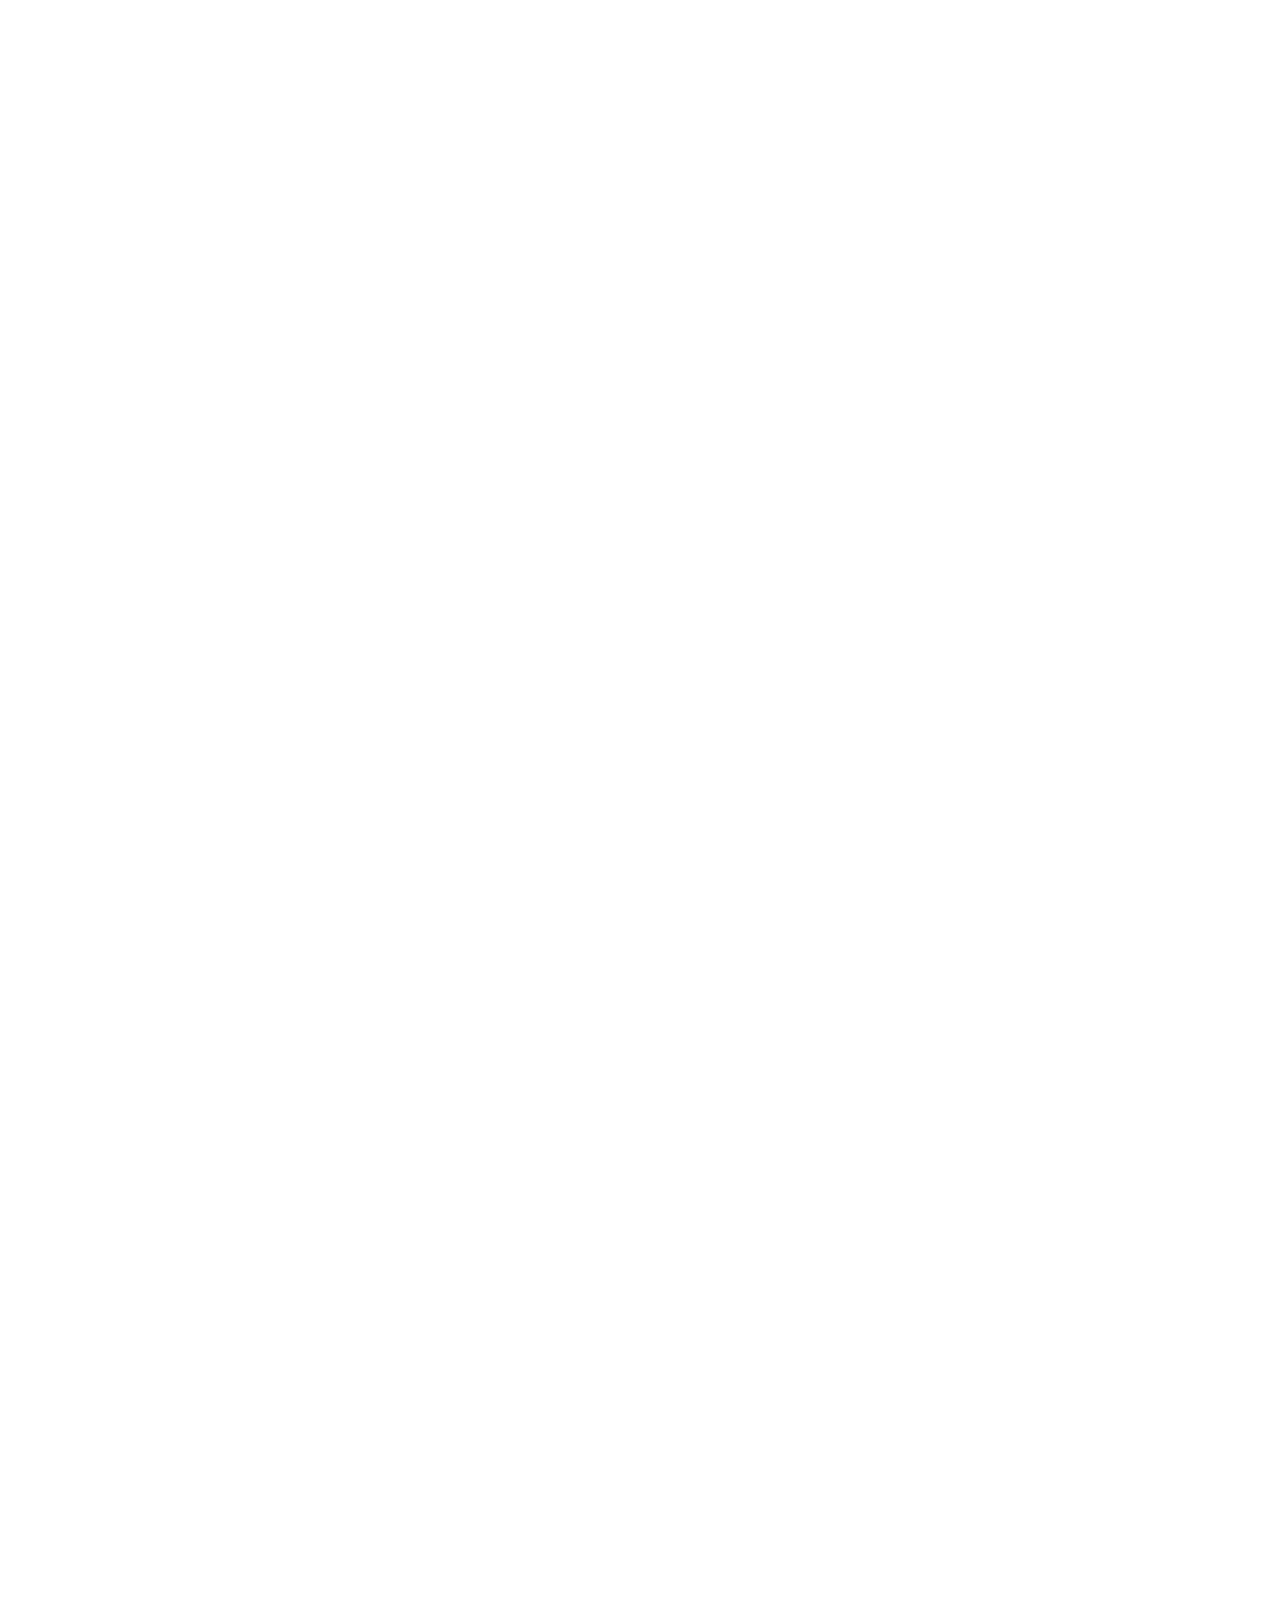
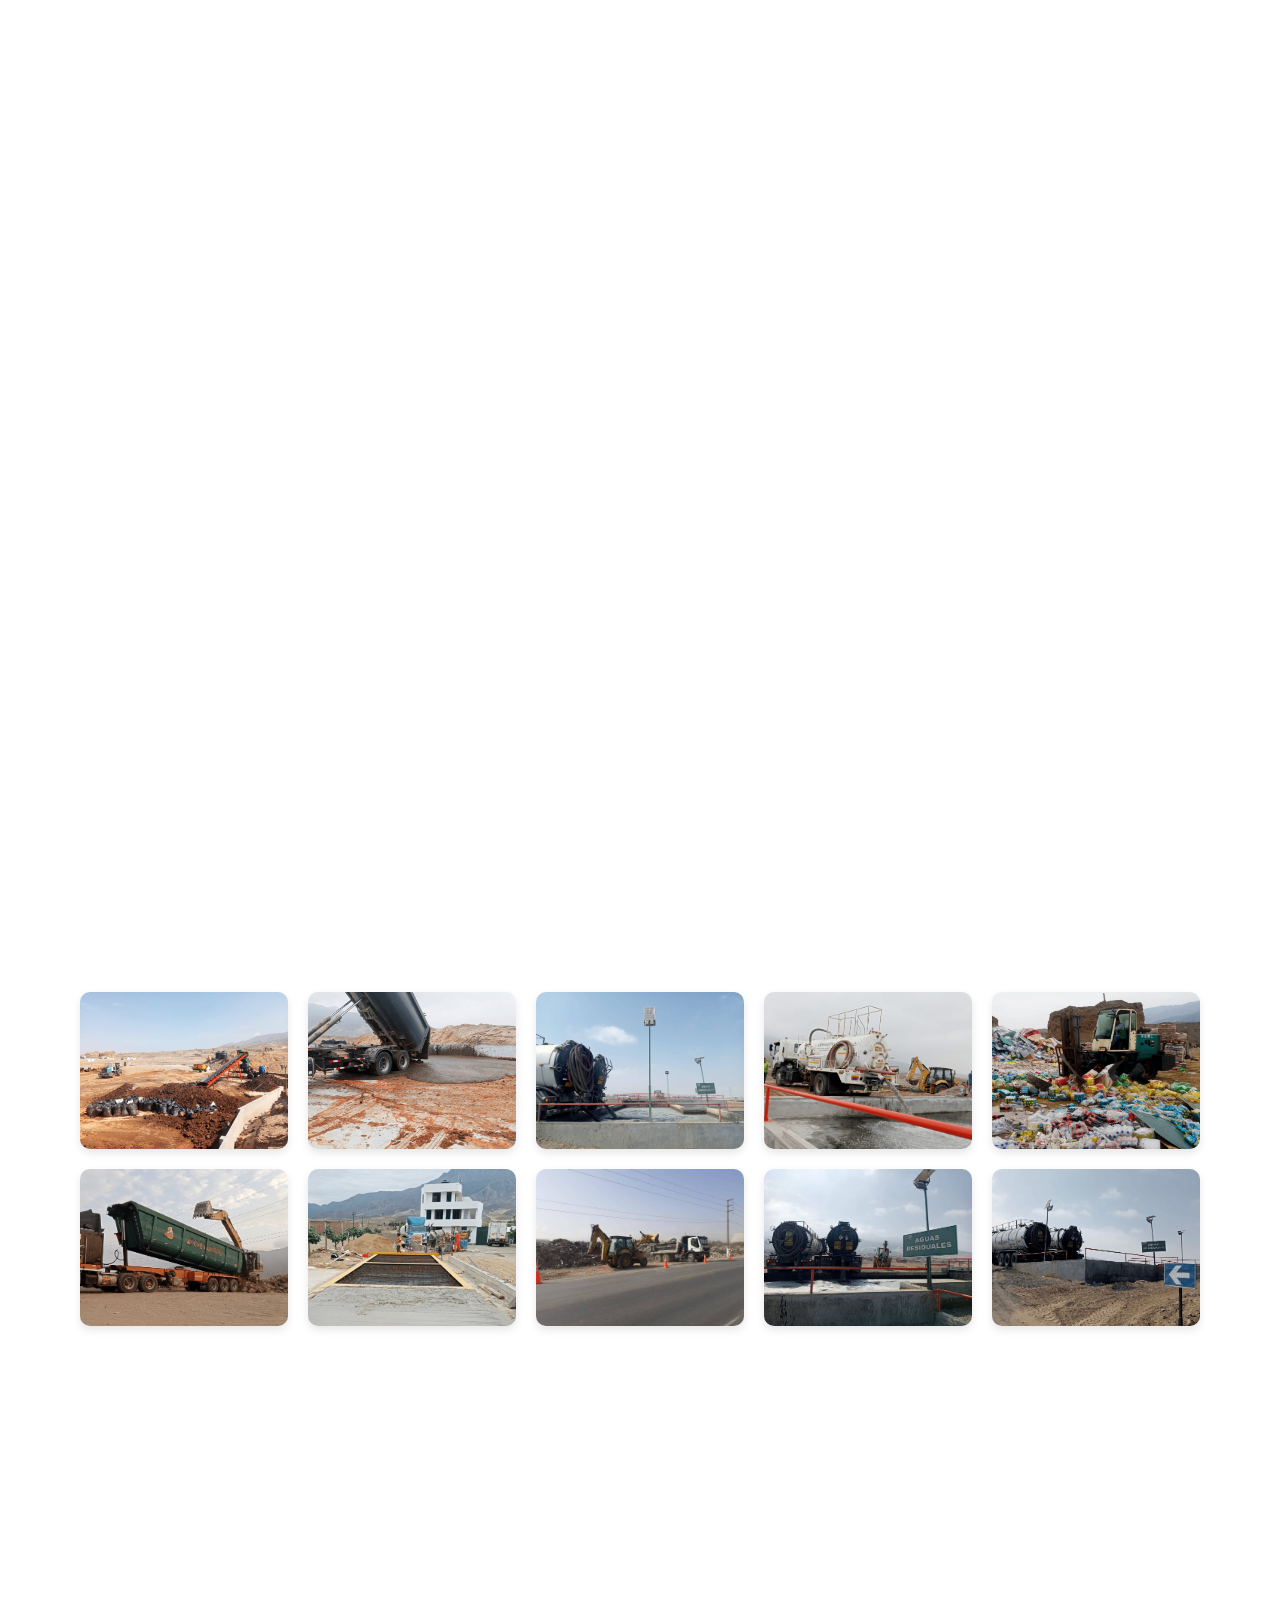
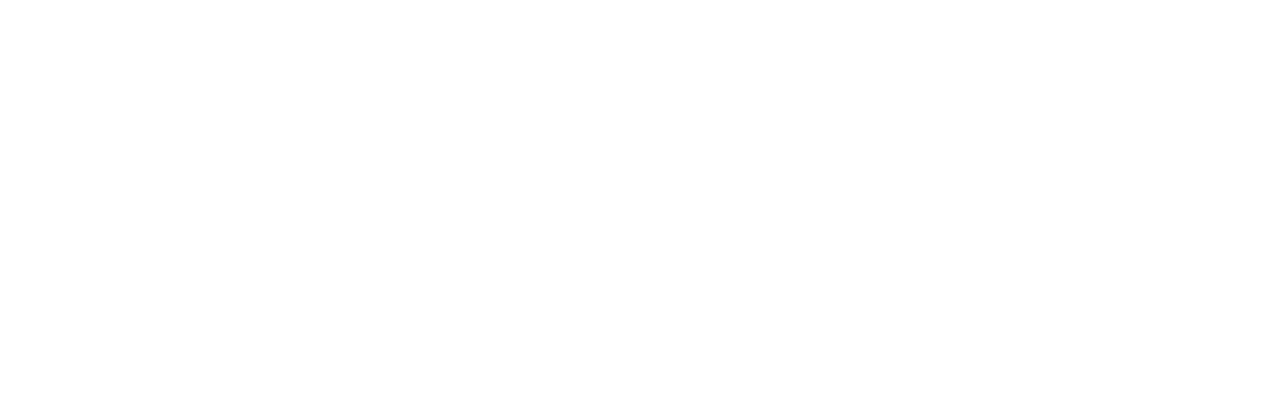
==== commit 975e7562: "wsap" ====
--- a/index.html
+++ b/index.html
@@ -156,7 +156,7 @@
         <a href="#galeria" class="nav-item nav-link">Galeria</a>
         
         <!-- Botón para computadoras -->
-<button style="margin-left: 1rem;" class="custom-button desktop-only" onclick="window.open('https://wa.link/pmqaqg', '_blank');">
+<button style="margin-left: 1rem;" class="custom-button desktop-only" onclick="window.open('https://w.app/bBEg4l', '_blank');">
   <div class="svg-wrapper-1">
     <div class="svg-wrapper">
       <i class="fab fa-whatsapp"></i>
@@ -166,7 +166,7 @@
 </button>
 
 <!-- Enlace para dispositivos móviles -->
-<a href="https://wa.link/pmqaqg" target="_blank" class="nav-item nav-link mobile-only">Whatsapp</a>
+<a href="https://w.app/bBEg4l" target="_blank" class="nav-item nav-link mobile-only">Whatsapp</a>
       </div>
     </div>
   </nav>
@@ -350,7 +350,7 @@
             <div class="circle">
               <img src="img/tierra.png" style="z-index: 1; width: 76% !important; height: auto;" />
             </div>
-            <p>Valorización de Residuos Sólidos</p>
+            <p>Planta de Valorización de Residuos Sólidos</p>
           </div>
         </a>
       </div>
@@ -662,7 +662,7 @@
         <div class="service-item bg-light overflow-hidden h-100">
           <img class="img-fluid" src="img/Servicios/Servicio7.jpg" alt="" />
           <div class="service-text position-relative text-center h-100 p-4">
-            <h5 class="mb-3">Valoración de Residuos en Construcción y Demolición</h5>
+            <h5 class="mb-3">VALORACIÓN DE RESIDUOS EN CONSTRUCCIÓN Y DEMOLICIÓN</h5>
             <p>
               Contamos con la 1° Infraestructura de Valorización de Residuos Sólidos Orgánicos, Inorgánicos No Peligrosos y Residuos Reaprovechables provenientes de la Construcción y Demolición autorizada por el Ministerio del Ambiente.            </p>
           </div>
@@ -685,7 +685,7 @@
         <div class="service-item bg-light overflow-hidden h-100">
           <img class="img-fluid" src="img/Servicios/Servicio8.jpg" alt="" />
           <div class="service-text position-relative text-center h-100 p-4">
-            <h5 class="mb-3">Gestión Integral de Aguas <br> Residuales y Lodos PTAR</h5>
+            <h5 class="mb-3">GESTIÓN INTEGRAL DE AGUAS <br> RESIDUALES Y LODOS PTAR</h5>
             <p>
               Servicios especializados en la gestión integral de aguas residuales y lodos PTAR. Ofrecemos succión, evacuación y transporte, tratamiento anaeróbico y valorización, asegurando soluciones sostenibles y eficientes.
             </p>
@@ -724,9 +724,20 @@
         <div class="service-item bg-light overflow-hidden h-100">
           <img class="img-fluid" src="img/Servicios/Servicio9.jpg" alt="" />
           <div class="service-text position-relative text-center h-100 p-4">
-            <h5 class="mb-3">Tratamiento de Aguas Residuales Domésticas</h5>
+            <h5 class="mb-3">TRATAMIENTO DE AGUAS RESIDUALES DOMÉSTICAS</h5>
             <p>
               Ofrecemos servicios especializados en el tratamiento primario y secundario de aguas residuales domésticas no peligrosas. Utilizamos tecnologías avanzadas para garantizar el manejo eficiente y seguro de los residuos líquidos.
+            </p>
+          </div>
+        </div>
+      </div>
+      <div class="col-lg-4 col-md-6 wow fadeInUp" data-wow-delay="0.5s">
+        <div class="service-item bg-light overflow-hidden h-100">
+          <img class="img-fluid" src="img/Servicios/Servicio10.jpg" alt="" />
+          <div class="service-text position-relative text-center h-100 p-4">
+            <h5 class="mb-3">SUCCIÓN DE TRAMPAS DE GRASA</h5>
+            <p>
+              Ofrecemos un servicio eficiente de succión de trampa de grasa para eliminar obstrucciones y mantener sus sistemas limpios, asegurando el cumplimiento de las normativas ambientales. 
             </p>
           </div>
         </div>
@@ -735,6 +746,8 @@
   </div>
 </section>
 <!-- Service End -->
+
+
 
   <!-- Service End -->
 
@@ -986,7 +999,7 @@
       <div class="container">
         <div class="row">
           <div class="col-md-8 text-center mb-3 mb-md-0" style="margin: 0 auto;">
-            <a> Alto Chicama Servicios </a>&copy; Todos los derechos reservados. Diseñado por Devscribelo </a>
+            <a> Alto Chicama Servicios </a>&copy; Todos los derechos reservados. Diseñado por <a href="https://devscribelo.com" target="_blank">Devscribelo </a>
           </div>          
         </div>
       </div>
@@ -998,7 +1011,7 @@
   <a href="#" class="btn btn-lg btn-primary btn-lg-square back-to-top"><i class="bi bi-arrow-up"></i></a>
 
   <!-- WhatsApp Button -->
-  <a href="https://wa.link/pmqaqg" target="_blank" class="btn btn-lg mobile-only btn-success btn-lg-square whatsapp-btn">
+  <a href="https://w.app/bBEg4l" target="_blank" class="btn btn-lg mobile-only btn-success btn-lg-square whatsapp-btn">
     <i class="fab fa-whatsapp"></i>
   </a>
 
